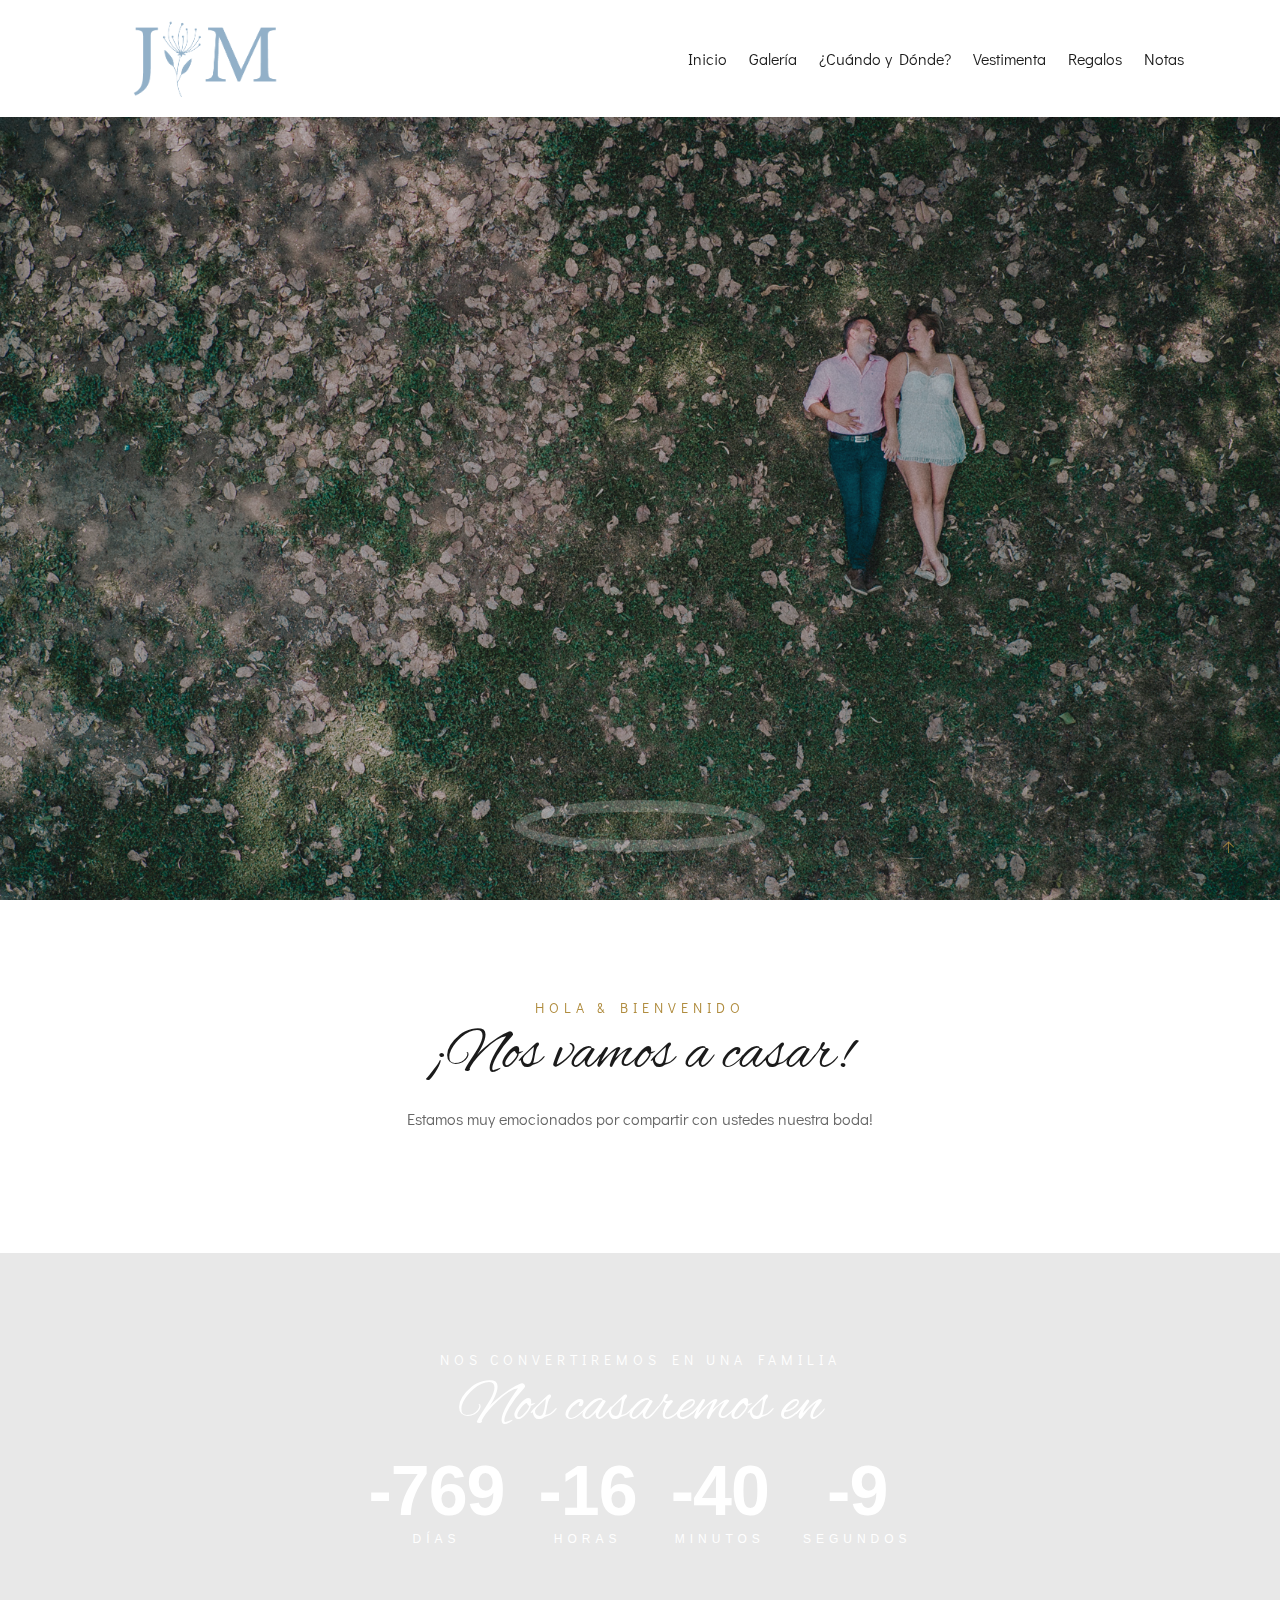
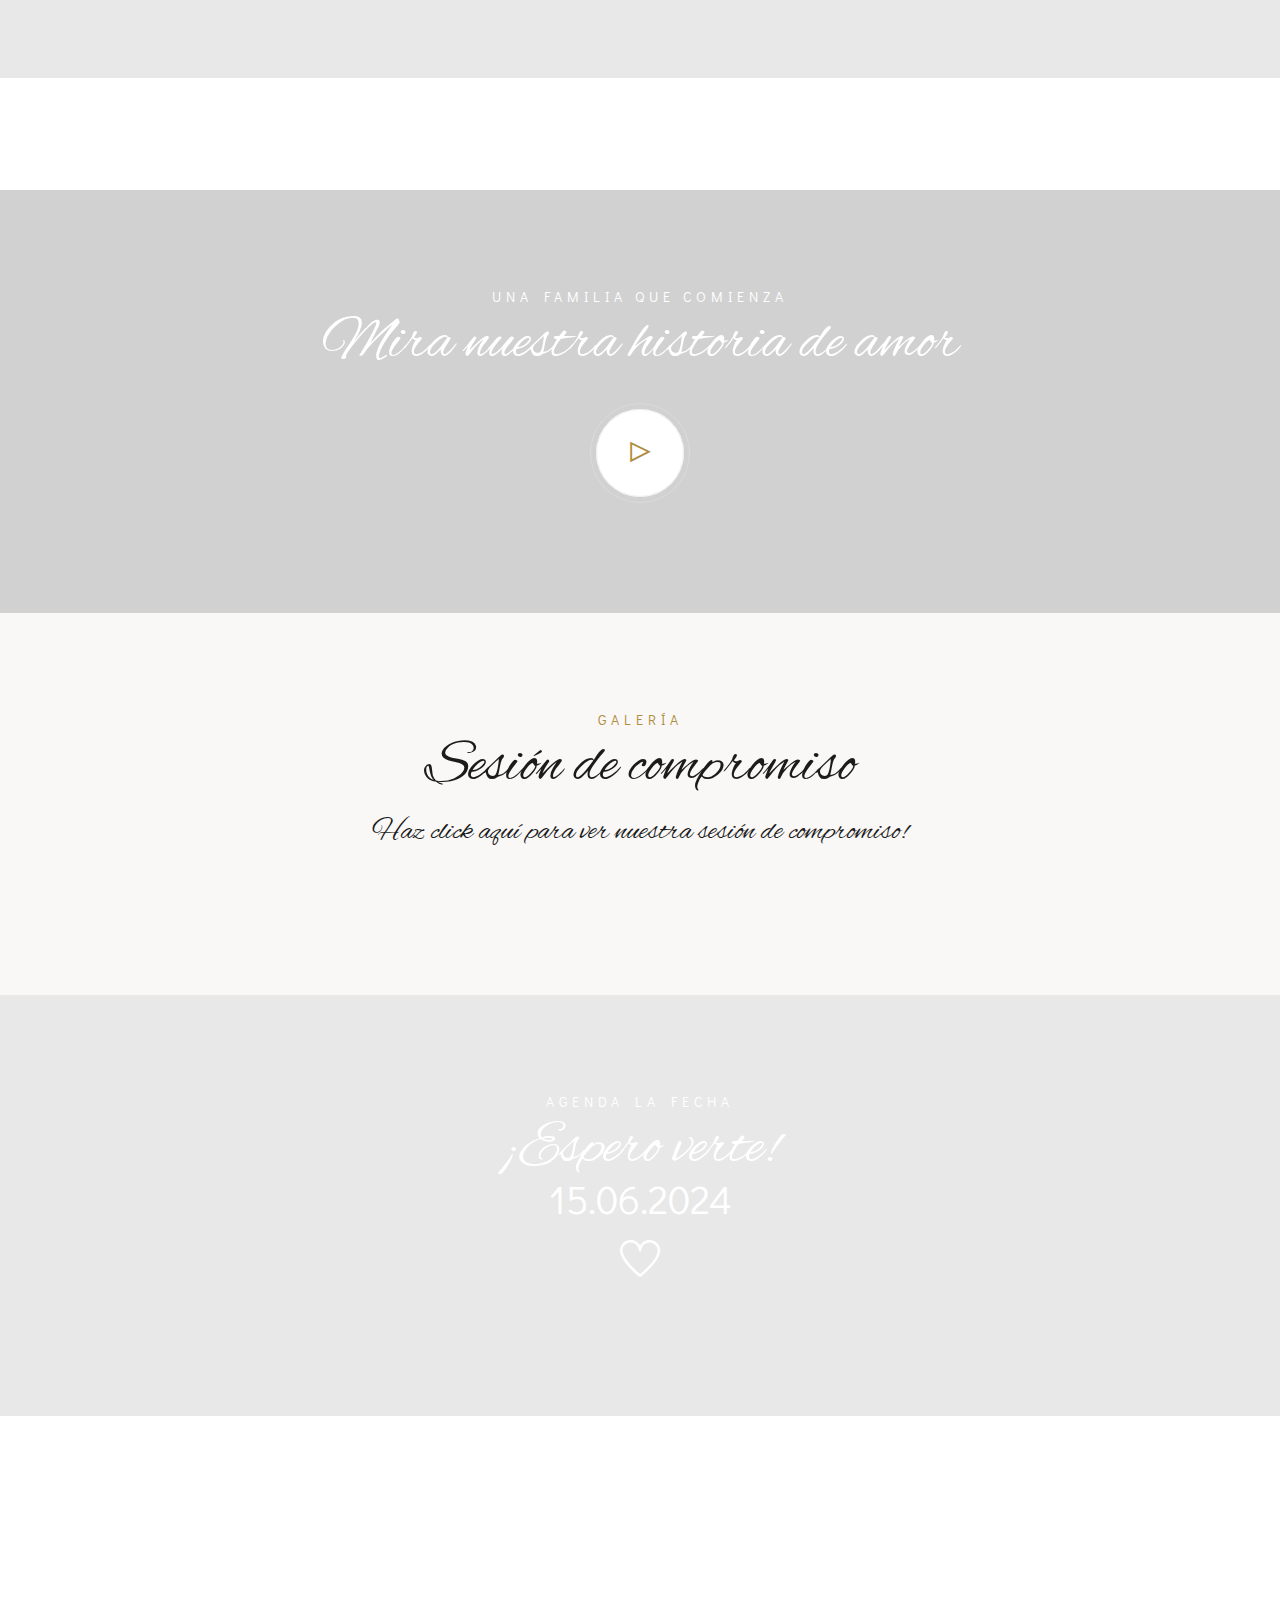
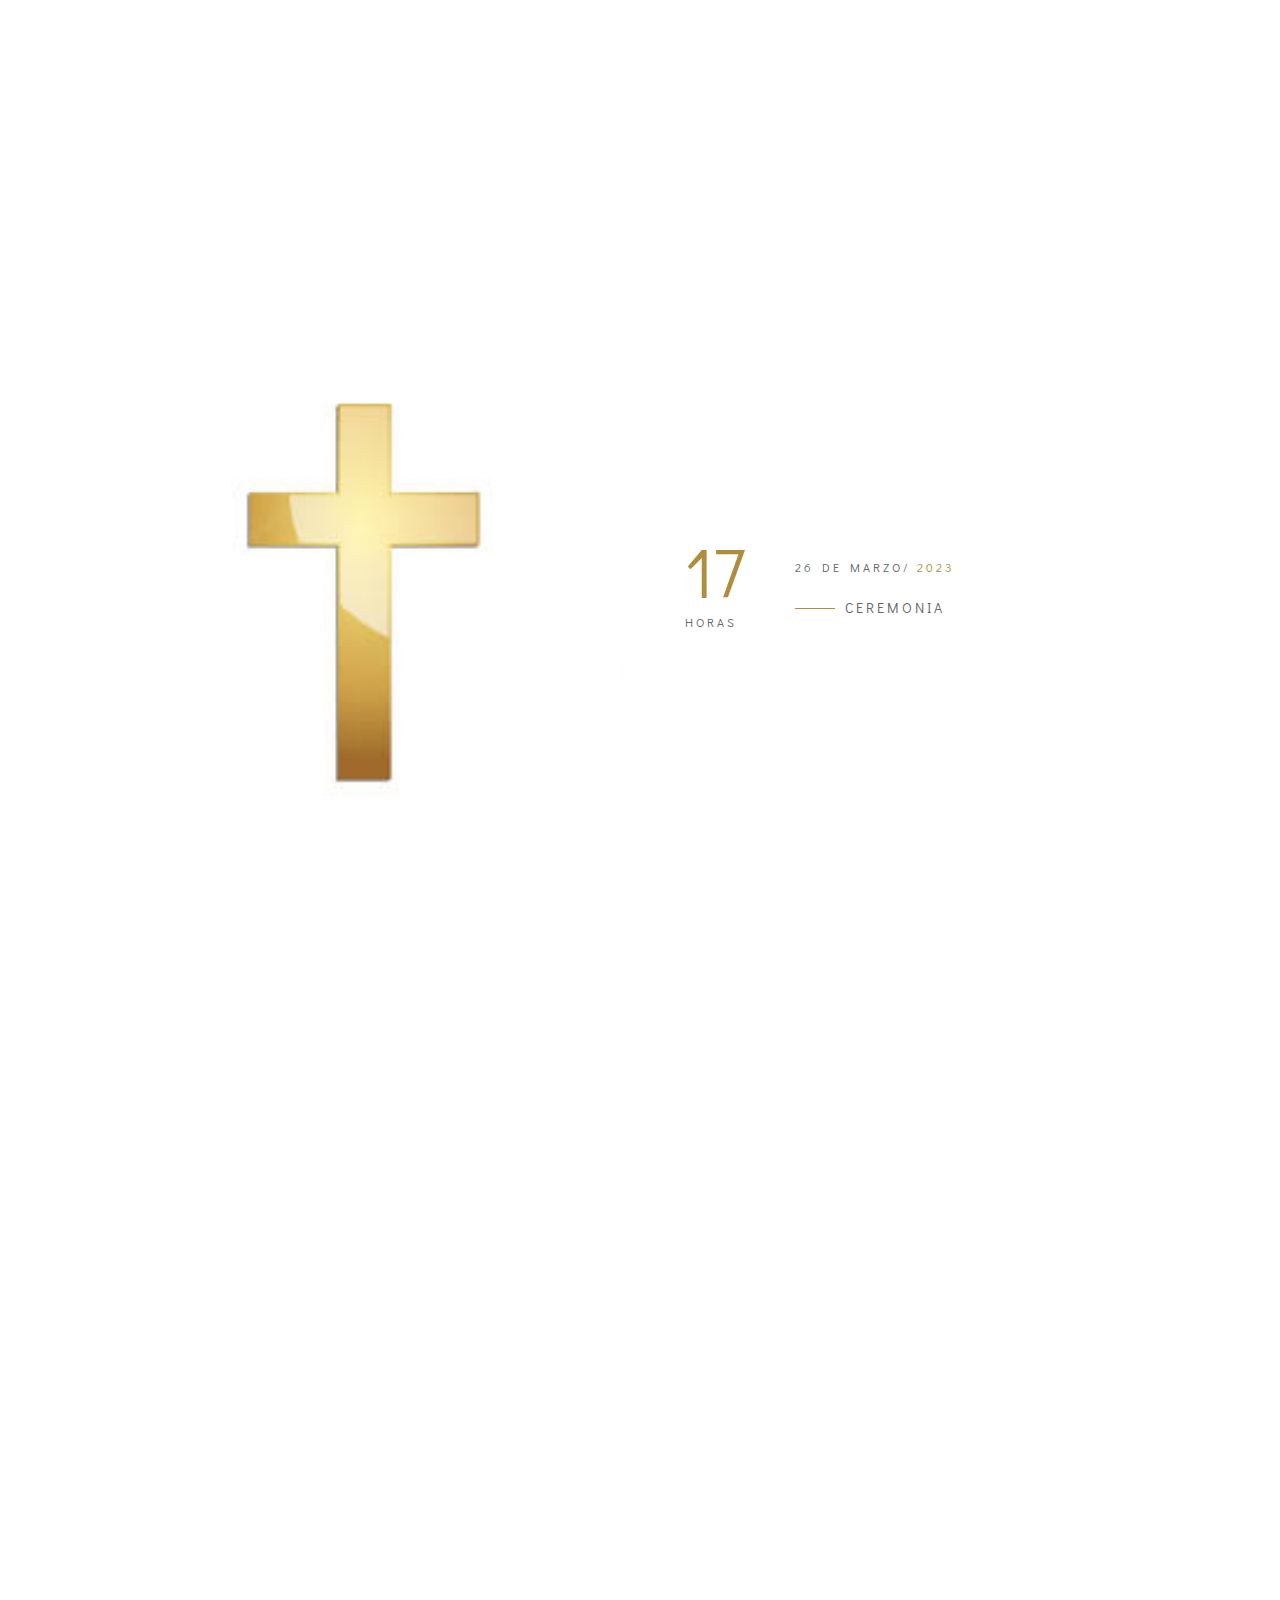
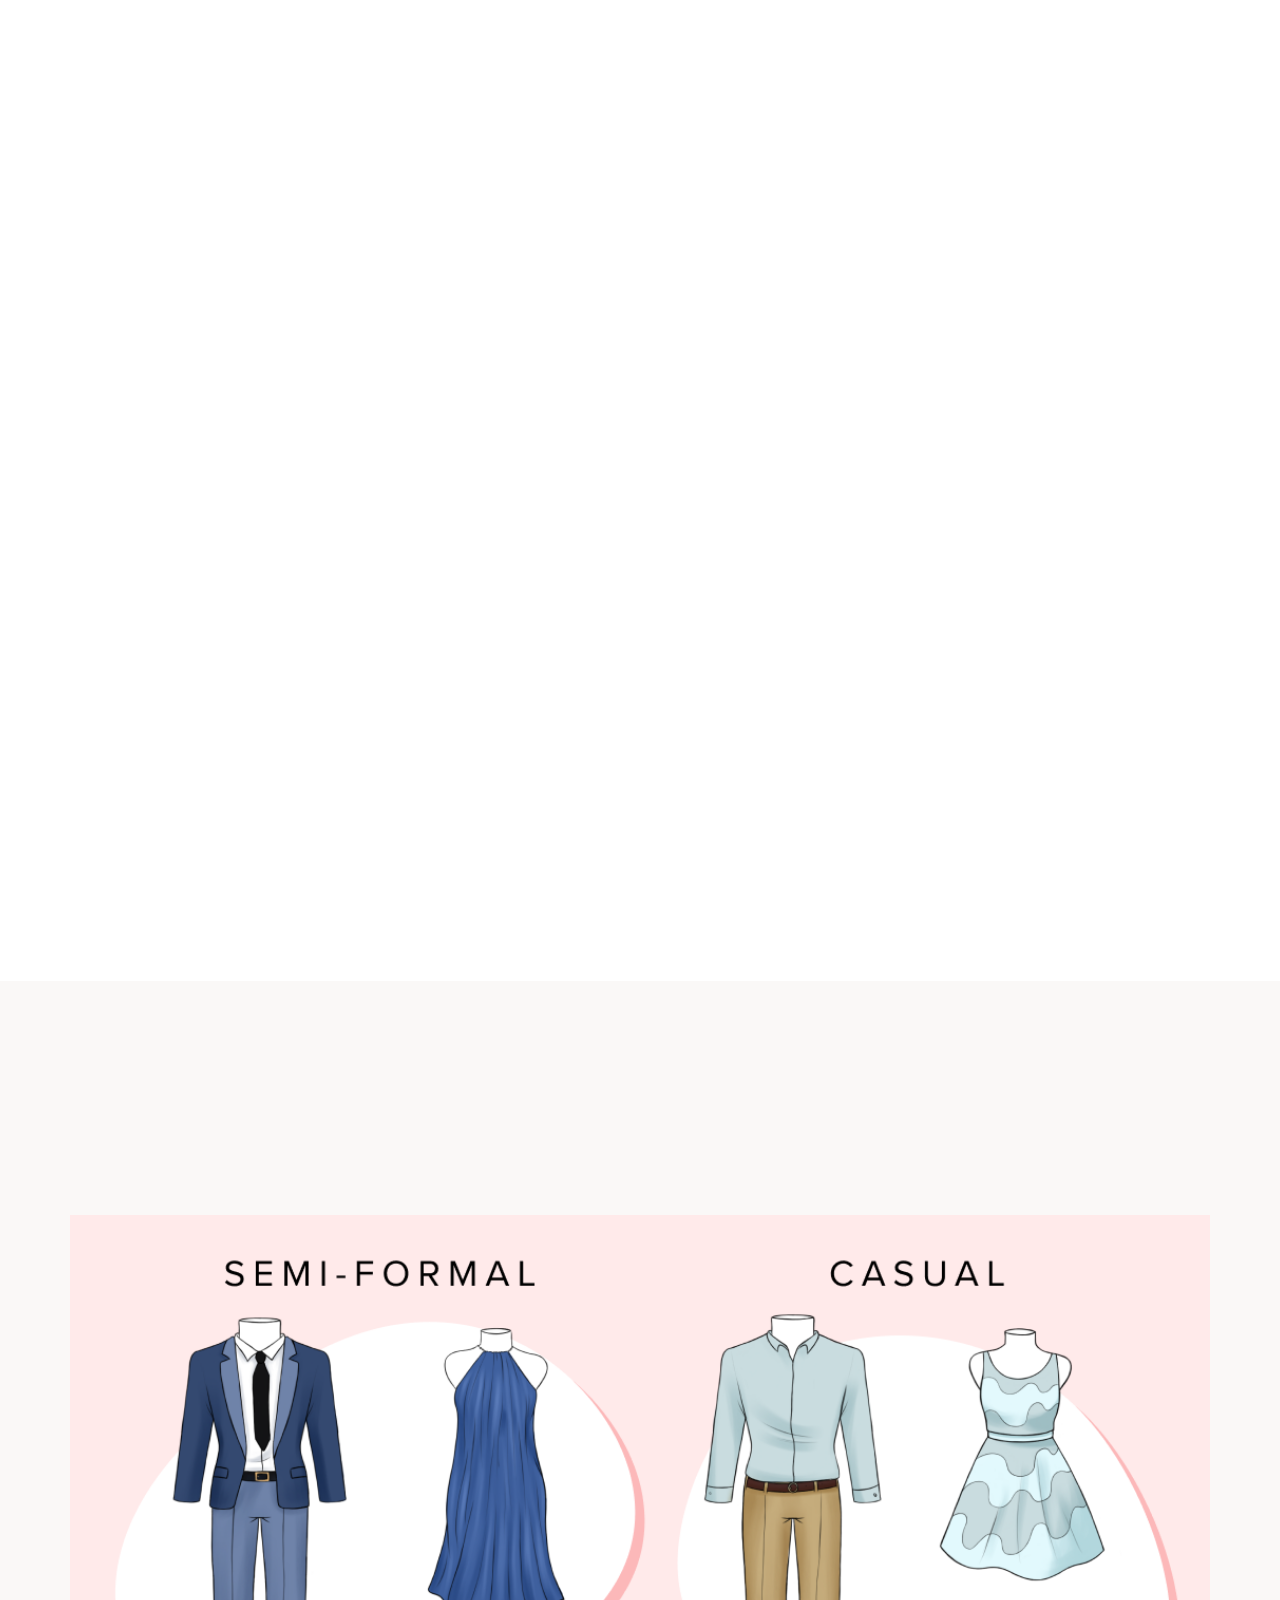
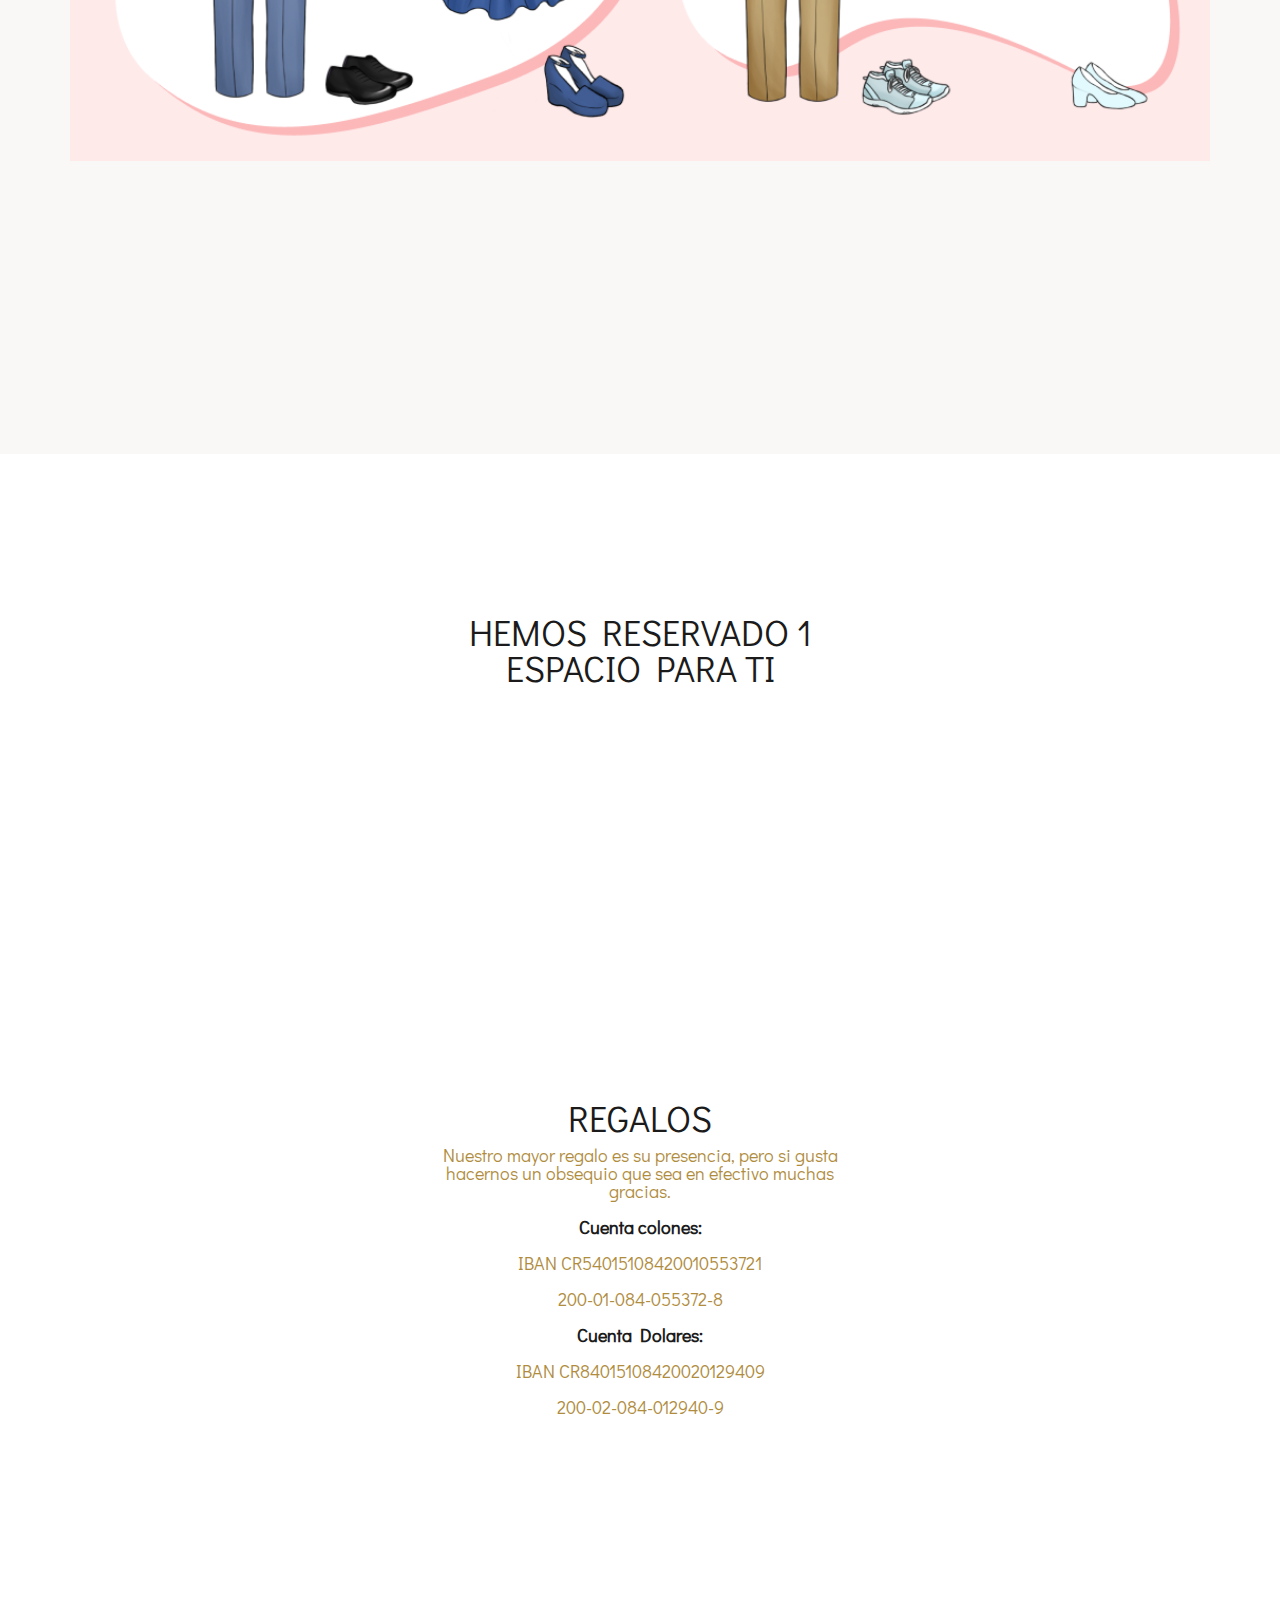
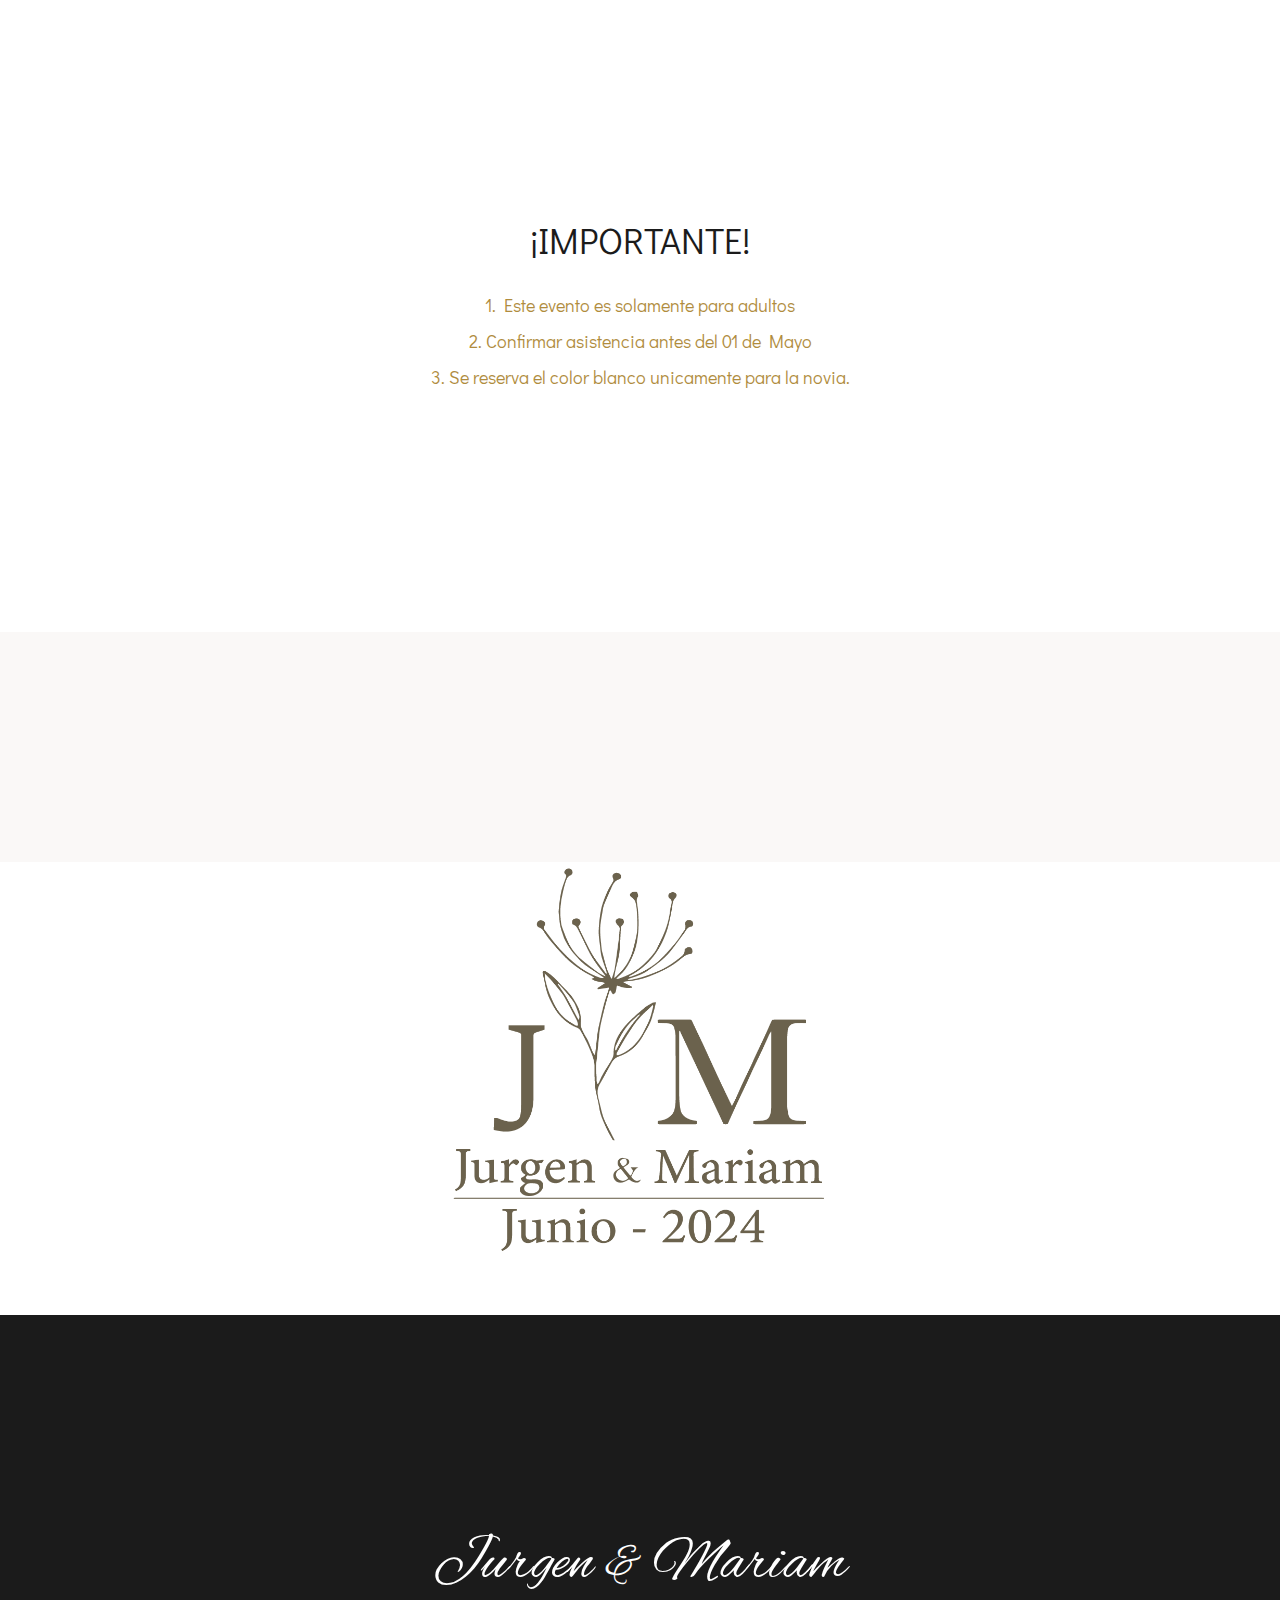
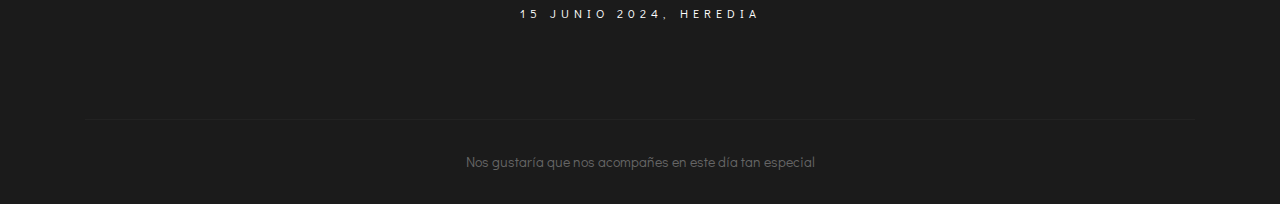
==== index.html @ 66445a79 "Add files via upload" ====
<!DOCTYPE HTML>
<html lang="en">

<head>
    <meta charset="utf-8">
    <meta http-equiv="X-UA-Compatible" content="IE=edge">
    <title>Jurgen y Mariam</title>
    <meta name="viewport" content="width=device-width, initial-scale=1">
    <link rel="icon" type="image/png" href="images/favicon.png" />
    <link href="https://fonts.googleapis.com/css2?family=Alex+Brush&family=Didact+Gothic&display=swap" rel="stylesheet">
    <link rel="stylesheet" href="css/animate.css">
    <link rel="stylesheet" href="css/themify-icons.css">
    <link rel="stylesheet" href="css/bootstrap.css">
    <link rel="stylesheet" href="css/flexslider.css">
    <link rel="stylesheet" href="css/magnific-popup.css">
    <link rel="stylesheet" href="css/owl.carousel.min.css">
    <link rel="stylesheet" href="css/owl.theme.default.min.css">
    <link rel="stylesheet" href="css/YouTubePopUp.css">
    <link rel="stylesheet" href="css/style.css">
    <!-- FOR IE9 below -->
    <!--[if lt IE 9]>
        <script src="js/respond.min.js"></script>
    <![endif]-->
</head>

<body>
    <!-- Preloader -->
    <div class="preloader">
        <div class="lds-heart">
            <div></div>
        </div>
    </div>
    <!-- Progress-wrapp scroll-button -->
    <div class="progress-wrap active-progress">
        <svg class="progress-circle svg-content" width="100%" height="100%" viewBox="-1 -1 102 102">
            <path d="M50,1 a49,49 0 0,1 0,98 a49,49 0 0,1 0,-98" />
        </svg>
    </div>
    <!-- Navbar -->
    <nav class="navbar navbar-expand-lg ">
        <div class="container">
            <!-- Logo -->
            <div class="logo-wrapper navbar-brand valign">
                <div class="logo">
                    <a href="index.html"><img src="images2/LOGO nuestra boda.png" style="width: 64%;" alt=""></a>
                </div>
            </div>
            <button class="navbar-toggler" type="button" data-toggle="collapse" data-target="#navbarSupportedContent"
                aria-controls="navbarSupportedContent" aria-expanded="false" aria-label="Toggle navigation"> <span
                    class="icon-bar"><i class="ti-line-double"></i></span> </button>
            <!-- Navbar links -->
            <div class="collapse navbar-collapse" id="navbarSupportedContent">
                <ul class="navbar-nav ml-auto">
                    <li class="nav-item"><a class="nav-link active" href="#home" data-scroll-nav="0">Inicio</a></li>
                    <li class="nav-item"><a class="nav-link" href="#gallery" data-scroll-nav="3">Galería</a></li>
                    <li class="nav-item"><a class="nav-link" href="#whenwhere" data-scroll-nav="6">¿Cuándo y Dónde?</a>
                    </li>
                    <li class="nav-item"><a class="nav-link" href="#outfit" data-scroll-nav="8">Vestimenta</a></li>
                    <li class="nav-item"><a class="nav-link" href="#rsvp5" data-scroll-nav="7">Regalos</a></li>
                    <li class="nav-item"><a class="nav-link" href="#rsvp2" data-scroll-nav="9">Notas</a></li>

                </ul>
            </div>
        </div>
    </nav>


    <!-- Slider section -->
    <header id="home" data-scroll-index="0">
        <div class="mary-hero js-fullheight">
            <div class="flexslider js-fullheight">
                <ul class="slides">
                    <li class="bg-fixed" style="background-image: url(images/MAX_0126.jpeg);" data-overlay-dark="2"
                        id="icon">
                        <div class="overlay"></div>
                        <div class="container">
                            <div class="row">
                                <div class="col-md-12 text-center js-fullheight slider-text">
                                    <div class="slider-text-inner mx-auto">
                                        <h2>Jurgen y Mariam</h2>
                                        <h6>15 de Junio de 2024 — Centro de Eventos Ensueño - Heredia</h6>
                                    </div>
                                </div>
                            </div>
                        </div>
                    </li>
                </ul>
            </div>
        </div>

    </header>
    <!-- Welcome section -->
    <div id="welcome" class="welcome section-padding">
        <div class="container">
            <div class="row">
                <div class="col-md-12 text-center">
                    <div class="welcome-mt">
                        <div class="welcome-image-wrapper">
                            <div class="img">
                                <a href="#" data-scroll-nav="1"><img src="images/810_1529.jpeg" alt=""></a>
                            </div>
                        </div>
                    </div>
                </div>
                <div class="col-md-8 offset-md-2 text-center">
                    <h6 class="section-subtitle">Hola & Bienvenido</h6>
                    <h2 class="section-title">¡Nos vamos a casar!</h2>
                    <p>Estamos muy emocionados por compartir con ustedes nuestra boda!</p>
                </div>
            </div>
        </div>
    </div>

    <!-- Countdown section -->
    <div id="countdown" class="section-padding bg-img bg-fixed" data-overlay-dark="1"
        data-background="images/810_1691.jpeg">
        <div class="container">
            <div class="row">
                <div class="section-head col-md-12">
                    <h6>Nos convertiremos en una familia</h6>
                    <h2>Nos casaremos en</h2>
                </div>
            </div>
            <div class="row">
                <div class="col-md-12">
                    <ul>
                        <li><span id="days"></span>Días</li>
                        <li><span id="hours"></span>Horas</li>
                        <li><span id="minutes"></span>Minutos</li>
                        <li><span id="seconds"></span>Segundos</li>
                    </ul>
                </div>
            </div>
        </div>
    </div>


    <br>
    <br>
    <br>
    <br>

    <!-- Video section -->
    <div id="video" class="story-video section-padding bg-img bg-fixed" data-overlay-dark="2"
        data-background="images/810_1599.jpeg">
        <div class="container">
            <div class="video-wrapper">
                <div class="row">
                    <div class="col-md-12 text-center">
                        <div class="caption">
                            <h6 class="subtitle">UNA FAMILIA QUE COMIENZA</h6>
                            <h2 class="title">Mira nuestra historia de amor</h2><br>
                        </div>
                    </div>
                </div>
                <div class="row">
                    <div class="col-md-12 mb-60 img text-center">
                        <a class="vid valign" href="https://www.youtube.com/watch?v=nc8S_TPYeWc">
                            <div class="vid-butn">
                                <span class="icon"><i class="ti-control-play"></i></span>
                            </div>
                        </a>
                    </div>

                </div>
            </div>
        </div>
    </div>
    <!-- Gallery section -->
    <div id="gallery" class="section-padding bg-cream" data-scroll-index="3">
        <div class="container">
            <div class="row">
                <div class="col-md-12 text-center">
                    <h6 class="section-subtitle">Galería</h6>
                    <h2 class="section-title">Sesión de compromiso</h2>
                    <a href="https://japphotocr.pixieset.com/sesindejurgenandmariam/" target="_blank">
                        <h3>Haz click aquí para ver nuestra sesión de compromiso!</h3>
                    </a>
                </div>
            </div>
            <img src="images/810_1514.jpeg" alt="">
        </div>
    </div>
    <!-- Banner section -->
    <div id="banner" class="section-padding bg-img bg-fixed" data-overlay-dark="1"
        data-background="images/810_1678.jpeg">
        <div class="container">
            <div class="row">
                <div class="section-head col-md-12">
                    <h6>Agenda la fecha</h6>
                    <h2>¡Espero verte!</h2>
                    <h1>15.06.2024</h1>
                    <h1><i class="ti-heart"></i></h1>
                </div>
            </div>
        </div>
    </div>

    <!-- When & Where section -->
    <div id="whenwhere" class="when-where section-padding" data-scroll-index="6"
        style="background: url(images/FLORES-02.png) ; background-size:21%; background-repeat: no-repeat; background-position: top right;">
        <div class="container">
            <div class="row">
                <div class="col-md-12 text-center animate-box" data-animate-effect="fadeInUp">
                    <h6 class="section-subtitle">Agenda la fecha</h6>
                    <h2 class="section-title">Cuándo y Dónde?</h2>
                </div>
            </div>
            <div class="row">
                <div class="col-md-6 animate-box" data-animate-effect="fadeInLeft">
                    <div class="img left">
                        <img src="images/810_1557.jpeg" alt="">
                    </div>
                </div>
                <div class="col-md-6 valign animate-box" data-animate-effect="fadeInRight">
                    <div class="content">
                        <div class="date">
                            <h3>15</h3>
                            <h6>Junio 2024</h6>
                        </div>
                        <div class="cont">
                            <div class="info">
                                <h6>¿Estás preparado?</h6>
                            </div>
                            <h4>Ceremonia de boda</h4>
                            <ul class="list-unstyled cont-list">
                                <li>
                                    <div class="icon"> <span class="ti-location-pin"></span> </div>
                                    <div class="text">
                                        <p>Jardines Centro de Eventos Ensueño.
                                        </p>
                                    </div>
                                </li>
                                <li>
                                    <div class="icon"> <span class="ti-time"></span> </div>
                                    <div class="text">
                                        <p>3:50 pm</p>
                                    </div>
                                </li>
                                <li>
                                    <div>
                                        <i class="fa-brands fa-waze" style="color: #b08c3e;"></i>
                                    </div>
                                    <div class="text">
                                        
                                    </div>
                                </li>
                            </ul>
                        </div>
                    </div>
                </div>
            </div>
        </div>
    </div>
    <div id="whenwhere" class="when-where section-padding" data-scroll-index="6"
        style="background: url(images/FLORES-03.png) ; background-size:18%; background-repeat: no-repeat; background-position: top left;">
        <br>
        <div class="container">

            <div class="row">
                <div class="col-md-6 order2 valign animate-box" data-animate-effect="fadeInLeft">
                    <div class="content">
                        <div class="date">
                            <h3>15</h3>
                            <h6>Junio 2024</h6>
                        </div>
                        <div class="cont">
                            <div class="info">
                                <h6>¿Estás preparado?</h6>
                            </div>
                            <h4>Recepción</h4>
                            <ul class="list-unstyled cont-list">
                                <li>
                                    <div class="icon"> <span class="ti-location-pin"></span> </div>
                                    <div class="text">
                                        <p>Salón Centro de Eventos Ensueño
                                        </p>
                                    </div>
                                </li>
                                <li>
                                    <div class="icon"> <span class="ti-time"></span> </div>
                                    <div class="text">
                                        <p>4:30 pm</p>
                                    </div>
                                </li>
                                <li>
                                    <div>
                                        <i class="fa-brands fa-waze" style="color: #b08c3e;"></i>
                                    </div>
                                    <div class="text">
                                        
                                    </div>
                                </li>
                            </ul>
                        </div>
                    </div>
                </div>
                <div class="col-md-6 order1 animate-box" data-animate-effect="fadeInRight">
                    <div class="img">
                        <img src="images/810_1574.jpeg" alt="">
                    </div>
                </div>
            </div>
        </div>
    </div>
    <div class="marybrian-blog section-padding">
        <div class="container">
            <div class="row mb-30">
                <iframe
                    src="https://www.google.com/maps/embed?pb=!1m17!1m12!1m3!1d3928.6993494488443!2d-84.07440868563056!3d10.041649393869706!2m3!1f0!2f0!3f0!3m2!1i1024!2i768!4f13.1!3m2!1m1!2zMTDCsDAyJzMwLjYiTiA4NMKwMDQnMjIuMyJX!5e0!3m2!1ses-419!2scr!4v1712789112668!5m2!1ses-419!2scr"
                    width="1200" height="450" style="border:0;" allowfullscreen="" loading="lazy"
                    referrerpolicy="no-referrer-when-downgrade"></iframe>
            </div>
        </div>
    </div>
    </div>
    <!-- Events section -->
    <div id="events" class="events section-padding" data-scroll-index="4">
        <div class="container">
            <div class="row">
                <div class="col-md-12 text-center animate-box" data-animate-effect="fadeInUp">
                    <h6 class="section-subtitle">Itinerario</h6>
                    <h2 class="section-title">Nuestra Boda</h2>
                </div>
            </div>
            <div class="marybrian-blog section-padding">
                <div class="container">
                    <div class="row mb-30">
                        <div class="col-md-6">
                            <div class="img left">
                                <a><img src="images/cross.jpg" alt=""></a>
                            </div>
                        </div>
                        <div class="col-md-6 valign">
                            <div class="content">
                                <div class="date">
                                    <h1>17</h1>
                                    <h6>HORAS</h6>
                                </div>
                                <div class="cont">
                                    <div class="info">
                                        <h6>26 de Marzo/ <a class="tags">2023</a></h6>
                                    </div>
                                    <h5></h5> <a class="more" data-splitting=""><span>Ceremonia</span></a>
                                </div>
                            </div>
                        </div>
                    </div>
                    <div class="row mb-30">
                        <div class="col-md-6 order2 valign animate-box" data-animate-effect="fadeInLeft">
                            <div class="content">
                                <div class="date">
                                    <h1>18</h1>
                                    <h6>HORAS</h6>
                                </div>
                                <div class="cont">
                                    <div class="info">
                                        <h6>26 de Marzo/ <a class="tags">2023</a></h6>
                                    </div>
                                    <h5></h5> <a class="more" data-splitting=""><span>RECEPCIÓN</span></a>
                                </div>
                            </div>
                        </div>
                        <div class="col-lg-6 order1 animate-box" data-animate-effect="fadeInRight">
                            <div class="img left">
                                <a><img src="images/glasses.jpg" alt=""></a>
                            </div>
                        </div>
                    </div>
                    <div class="row mb-30">
                        <div class="col-md-6 animate-box" data-animate-effect="fadeInLeft">
                            <div class="img left">
                                <a><img src="images/rings.jpg" alt=""></a>
                            </div>
                        </div>
                        <div class="col-md-6 valign animate-box" data-animate-effect="fadeInRight">
                            <div class="content">
                                <div class="date">
                                    <h1>19</h1>
                                    <h6>HORAS</h6>
                                </div>
                                <div class="cont">
                                    <div class="info">
                                        <h6>26 de Marzo/ <a class="tags">2023</a></h6>
                                    </div>
                                    <h5></h5> <a class="more" data-splitting=""><span>VALS Y FIESTA</span></a>
                                </div>
                            </div>
                        </div>
                    </div>
                    <div class="row mb-30">
                        <div class="col-md-6 order2 valign animate-box" data-animate-effect="fadeInLeft">
                            <div class="content">
                                <div class="date">
                                    <h1>20</h1>
                                    <h6>HORAS</h6>
                                </div>
                                <div class="cont">
                                    <div class="info">
                                        <h6>26 de Marzo/ <a class="tags">2023</a></h6>
                                    </div>
                                    <h5></h5> <a class="more" data-splitting=""><span>HORA EN QUE FINALIZA</span></a>
                                </div>
                            </div>
                        </div>
                        <div class="col-lg-6 order1 animate-box" data-animate-effect="fadeInRight">
                            <div class="img left">
                                <a><img src="images/party.jpg" alt=""></a>
                            </div>
                        </div>
                    </div>
                </div>
            </div>

            <!-- new-->
            <div class="col-md-4 gallery-item ceremony">
                <a class="img-zoom">
                    <div class="gallery-box">
                        <div class="gallery-img"> <img class="img-fluid mx-auto d-block" alt=""> </div>
                        <div class="gallery-detail">
                            <h4 class="mb-0">Wedding Ceremony</h4>
                        </div>
                    </div>
                </a>
            </div>
            <div class="col-md-4 gallery-item party">
                <a class="img-zoom">
                    <div class="gallery-box">
                        <div class="gallery-img"> <img class="img-fluid mx-auto d-block" alt=""> </div>
                        <div class="gallery-detail">
                            <h4 class="mb-0">Wedding Party</h4>
                        </div>
                    </div>
                </a>
            </div>
            <div class="col-md-4 gallery-item ceremony">
                <a class="img-zoom">
                    <div class="gallery-box">
                        <div class="gallery-img"> <img class="img-fluid mx-auto d-block" alt=""> </div>
                        <div class="gallery-detail">
                            <h4 class="mb-0">Wedding Ceremony</h4>
                        </div>
                    </div>
                </a>
            </div>
        </div>
    </div>
    </div>



    <!-- Dress Code section -->
    <div id="outfit" class="bride-groom clear section-padding bg-cream" data-scroll-index="8">
        <div class="container">
            <div class="row">
                <div class="col-md-12 text-center mb-30 animate-box" data-animate-effect="fadeInUp">
                    <h6 class="section-subtitle">Código de Vestimenta</h6>
                    <h2 class="section-title">Formal</h2>
                </div>
                <img src="images/Imagen1.png" alt="">

                <div class="col-md-12 text-center mb-30 animate-box">
                    <div class="widget-container" style="text-align: center;">
                        <br>
                        <p style="font-size: larger;">Siéntase comod@ y guap@, pero no haga gastos innecesarios
                        </p>
                        <br>
                        <p style="font-size: larger;"><b>Nota: </b> Para las chicas, les recomendamos llevar calzado
                            cómodo, porque el lugar tiene caminos rústicos
                        </p>
                    </div>
                </div>
            </div>
        </div>
    </div>

    <!-- RSVP Form section -->
    <div id="rsvp" class="rsvp section-padding bg-img bg-fixed" data-background="images/810_1514.jpeg"
        data-scroll-index="7">
        <div class="container">
            <div class="row">
                <div class="col-md-6 offset-md-3 bg-white p-60">
                    <h2 class="text-center">Hemos reservado 1 <br>espacio para ti</br></h2>

                </div>
            </div>
        </div>
    </div>
    <br>
    <br>
    <br>


    <!-- RSVP Form section -->
    <div id="rsvp5" class="rsvp section-padding bg-img bg-fixed" data-background="images/810_1582.jpeg"
        data-scroll-index="7">
        <div class="container">
            <div class="row">
                <div class="col-md-6 offset-md-3 bg-white p-60">
                    <h2 class="text-center">Regalos</br></h2>
                    <h6 class="text-center" style="font-family: Didact Gothic; font-size: large;">Nuestro mayor regalo
                        es su presencia, pero si gusta hacernos un obsequio que sea en efectivo muchas gracias.

                        <br>
                        <br>
                        <b>Cuenta colones:</b>
                        <br>
                        <br>
                        IBAN CR54015108420010553721
                        <br>
                        <br>
                        200-01-084-055372-8

                        <br>
                        <br>
                        <b>Cuenta Dolares:</b> <br>
                        <br>
                        IBAN CR84015108420020129409
                        <br>
                        <br>

                        200-02-084-012940-9

                    </h6>
                </div>
            </div>
        </div>
    </div>
    <br>
    <br>

    <div id="rsvp2" class="rsvp section-padding bg-img bg-fixed" data-background="images/810_1695.jpeg"
        data-scroll-index="9">
        <div class="container">
            <div class="row">
                <div class="col-md-6 offset-md-3 bg-white p-60">
                    <h2 class="text-center">¡Importante!</br></h2>
                    <br>
                    <h6 class="text-center" style="font-family: Didact Gothic; font-size: large;">
                        1. Este evento es solamente para adultos
                        <br>
                        <br>
                        2. Confirmar asistencia antes del 01 de Mayo
                        <br>
                        <br>
                        3. Se reserva el color blanco unicamente para la novia.
                    </h6>
                </div>
            </div>
        </div>
    </div>
    <br>
    <br>
    <div id="gallery" class="section-padding bg-cream" data-scroll-index="10">
        <div class="container">
            <div class="row">
            </div>
        </div>
        <div class="row gallery-filter">
            <div class="col-md-2 gallery-item ceremony">
                <div class="gallery-box">
                    <div class="gallery-img"> <img src="images/710_2110.jpeg" class="img-fluid mx-auto d-block" alt="">
                    </div>
                    <div class="gallery-detail">
                    </div>
                </div>
            </div>
            <div class="col-md-2 gallery-item ceremony">
                <div class="gallery-box">
                    <div class="gallery-img"> <img src="images/710_2158.jpeg" class="img-fluid mx-auto d-block" alt="">
                    </div>
                    <div class="gallery-detail">
                    </div>
                </div>
            </div>
            <div class="col-md-2 gallery-item ceremony">
                <div class="gallery-box">
                    <div class="gallery-img"> <img src="images/710_2200.jpeg" class="img-fluid mx-auto d-block" alt="">
                    </div>
                    <div class="gallery-detail">
                    </div>
                </div>
            </div>
            <div class="col-md-2 gallery-item ceremony">
                <div class="gallery-box">
                    <div class="gallery-img"> <img src="images/710_2323.jpeg" class="img-fluid mx-auto d-block" alt="">
                    </div>
                    <div class="gallery-detail">
                    </div>
                </div>
            </div>
            <div class="col-md-2 gallery-item ceremony">
                <div class="gallery-box">
                    <div class="gallery-img"> <img src="images/710_2739.jpeg" class="img-fluid mx-auto d-block" alt="">
                    </div>
                    <div class="gallery-detail">
                    </div>
                </div>
            </div>
            <div class="col-md-2 gallery-item ceremony">
                <div class="gallery-box">
                    <div class="gallery-img"> <img src="images/710_2734.jpeg" class="img-fluid mx-auto d-block" alt="">
                    </div>
                    <div class="gallery-detail">
                    </div>
                </div>
            </div>
        </div>
    </div>
    <div>
        <img src="images2/LOGO DE BODA 1.png" alt="" style="width: 30%; height: auto; left: 35%; position: relative;">
    </div>
    <br>
    <br>
    <!-- Footer section -->
    <footer id="footer">
        <div class="container">
            <div class="top-footer">
                <div class="row">
                    <div class="col-md-12 text-center">
                        <div class="section-padding">
                            <h2><span>Jurgen <small>&amp;</small> Mariam</span></h2>
                            <h6>15 Junio 2024, Heredia</h6>
                        </div>
                    </div>
                </div>
            </div>
            <div class="sub-footer">
                <div class="row">
                    <div class="col-md-12 text-center">
                        <p>Nos gustaría que nos acompañes en este día tan especial</p>
                    </div>
                </div>
            </div>
        </div>
    </footer>
    <!-- jQuery -->
    <script src="js/jquery.min.js"></script>
    <script src="js/modernizr-2.6.2.min.js"></script>
    <script src="js/jquery.easing.1.3.js"></script>
    <script src="js/bootstrap.min.js"></script>
    <script src="js/jquery.waypoints.min.js"></script>
    <script src="js/jquery.flexslider-min.js"></script>
    <script src="js/sticky-kit.min.js"></script>
    <script src="js/scrollIt.min.js"></script>
    <script src="js/owl.carousel.min.js"></script>
    <script src="js/isotope.js"></script>
    <script src="js/jquery.magnific-popup.min.js"></script>
    <script src="js/YouTubePopUp.js"></script>
    <script src="js/template.js"></script>

</body>

</html>
---- css/themify-icons.css ----
@font-face {
	font-family: 'themify';
	src:url('../fonts/themify.eot');
	src:url('../fonts/themify.eot?#iefix') format('embedded-opentype'),
		url('../fonts/themify.woff') format('woff'),
		url('../fonts/themify.ttf') format('truetype'),
		url('../fonts/themify.svg') format('svg');
	font-weight: normal;
	font-style: normal;
}

[class^="ti-"], [class*=" ti-"] {
	font-family: 'themify';
	speak: none;
	font-style: normal;
	font-weight: normal;
	font-variant: normal;
	text-transform: none;
	line-height: 1;

	/* Better Font Rendering =========== */
	-webkit-font-smoothing: antialiased;
	-moz-osx-font-smoothing: grayscale;
}

.ti-wand:before {
	content: "\e600";
}
.ti-volume:before {
	content: "\e601";
}
.ti-user:before {
	content: "\e602";
}
.ti-unlock:before {
	content: "\e603";
}
.ti-unlink:before {
	content: "\e604";
}
.ti-trash:before {
	content: "\e605";
}
.ti-thought:before {
	content: "\e606";
}
.ti-target:before {
	content: "\e607";
}
.ti-tag:before {
	content: "\e608";
}
.ti-tablet:before {
	content: "\e609";
}
.ti-star:before {
	content: "\e60a";
}
.ti-spray:before {
	content: "\e60b";
}
.ti-signal:before {
	content: "\e60c";
}
.ti-shopping-cart:before {
	content: "\e60d";
}
.ti-shopping-cart-full:before {
	content: "\e60e";
}
.ti-settings:before {
	content: "\e60f";
}
.ti-search:before {
	content: "\e610";
}
.ti-zoom-in:before {
	content: "\e611";
}
.ti-zoom-out:before {
	content: "\e612";
}
.ti-cut:before {
	content: "\e613";
}
.ti-ruler:before {
	content: "\e614";
}
.ti-ruler-pencil:before {
	content: "\e615";
}
.ti-ruler-alt:before {
	content: "\e616";
}
.ti-bookmark:before {
	content: "\e617";
}
.ti-bookmark-alt:before {
	content: "\e618";
}
.ti-reload:before {
	content: "\e619";
}
.ti-plus:before {
	content: "\e61a";
}
.ti-pin:before {
	content: "\e61b";
}
.ti-pencil:before {
	content: "\e61c";
}
.ti-pencil-alt:before {
	content: "\e61d";
}
.ti-paint-roller:before {
	content: "\e61e";
}
.ti-paint-bucket:before {
	content: "\e61f";
}
.ti-na:before {
	content: "\e620";
}
.ti-mobile:before {
	content: "\e621";
}
.ti-minus:before {
	content: "\e622";
}
.ti-medall:before {
	content: "\e623";
}
.ti-medall-alt:before {
	content: "\e624";
}
.ti-marker:before {
	content: "\e625";
}
.ti-marker-alt:before {
	content: "\e626";
}
.ti-arrow-up:before {
	content: "\e627";
}
.ti-arrow-right:before {
	content: "\e628";
}
.ti-arrow-left:before {
	content: "\e629";
}
.ti-arrow-down:before {
	content: "\e62a";
}
.ti-lock:before {
	content: "\e62b";
}
.ti-location-arrow:before {
	content: "\e62c";
}
.ti-link:before {
	content: "\e62d";
}
.ti-layout:before {
	content: "\e62e";
}
.ti-layers:before {
	content: "\e62f";
}
.ti-layers-alt:before {
	content: "\e630";
}
.ti-key:before {
	content: "\e631";
}
.ti-import:before {
	content: "\e632";
}
.ti-image:before {
	content: "\e633";
}
.ti-heart:before {
	content: "\e634";
}
.ti-heart-broken:before {
	content: "\e635";
}
.ti-hand-stop:before {
	content: "\e636";
}
.ti-hand-open:before {
	content: "\e637";
}
.ti-hand-drag:before {
	content: "\e638";
}
.ti-folder:before {
	content: "\e639";
}
.ti-flag:before {
	content: "\e63a";
}
.ti-flag-alt:before {
	content: "\e63b";
}
.ti-flag-alt-2:before {
	content: "\e63c";
}
.ti-eye:before {
	content: "\e63d";
}
.ti-export:before {
	content: "\e63e";
}
.ti-exchange-vertical:before {
	content: "\e63f";
}
.ti-desktop:before {
	content: "\e640";
}
.ti-cup:before {
	content: "\e641";
}
.ti-crown:before {
	content: "\e642";
}
.ti-comments:before {
	content: "\e643";
}
.ti-comment:before {
	content: "\e644";
}
.ti-comment-alt:before {
	content: "\e645";
}
.ti-close:before {
	content: "\e646";
}
.ti-clip:before {
	content: "\e647";
}
.ti-angle-up:before {
	content: "\e648";
}
.ti-angle-right:before {
	content: "\e649";
}
.ti-angle-left:before {
	content: "\e64a";
}
.ti-angle-down:before {
	content: "\e64b";
}
.ti-check:before {
	content: "\e64c";
}
.ti-check-box:before {
	content: "\e64d";
}
.ti-camera:before {
	content: "\e64e";
}
.ti-announcement:before {
	content: "\e64f";
}
.ti-brush:before {
	content: "\e650";
}
.ti-briefcase:before {
	content: "\e651";
}
.ti-bolt:before {
	content: "\e652";
}
.ti-bolt-alt:before {
	content: "\e653";
}
.ti-blackboard:before {
	content: "\e654";
}
.ti-bag:before {
	content: "\e655";
}
.ti-move:before {
	content: "\e656";
}
.ti-arrows-vertical:before {
	content: "\e657";
}
.ti-arrows-horizontal:before {
	content: "\e658";
}
.ti-fullscreen:before {
	content: "\e659";
}
.ti-arrow-top-right:before {
	content: "\e65a";
}
.ti-arrow-top-left:before {
	content: "\e65b";
}
.ti-arrow-circle-up:before {
	content: "\e65c";
}
.ti-arrow-circle-right:before {
	content: "\e65d";
}
.ti-arrow-circle-left:before {
	content: "\e65e";
}
.ti-arrow-circle-down:before {
	content: "\e65f";
}
.ti-angle-double-up:before {
	content: "\e660";
}
.ti-angle-double-right:before {
	content: "\e661";
}
.ti-angle-double-left:before {
	content: "\e662";
}
.ti-angle-double-down:before {
	content: "\e663";
}
.ti-zip:before {
	content: "\e664";
}
.ti-world:before {
	content: "\e665";
}
.ti-wheelchair:before {
	content: "\e666";
}
.ti-view-list:before {
	content: "\e667";
}
.ti-view-list-alt:before {
	content: "\e668";
}
.ti-view-grid:before {
	content: "\e669";
}
.ti-uppercase:before {
	content: "\e66a";
}
.ti-upload:before {
	content: "\e66b";
}
.ti-underline:before {
	content: "\e66c";
}
.ti-truck:before {
	content: "\e66d";
}
.ti-timer:before {
	content: "\e66e";
}
.ti-ticket:before {
	content: "\e66f";
}
.ti-thumb-up:before {
	content: "\e670";
}
.ti-thumb-down:before {
	content: "\e671";
}
.ti-text:before {
	content: "\e672";
}
.ti-stats-up:before {
	content: "\e673";
}
.ti-stats-down:before {
	content: "\e674";
}
.ti-split-v:before {
	content: "\e675";
}
.ti-split-h:before {
	content: "\e676";
}
.ti-smallcap:before {
	content: "\e677";
}
.ti-shine:before {
	content: "\e678";
}
.ti-shift-right:before {
	content: "\e679";
}
.ti-shift-left:before {
	content: "\e67a";
}
.ti-shield:before {
	content: "\e67b";
}
.ti-notepad:before {
	content: "\e67c";
}
.ti-server:before {
	content: "\e67d";
}
.ti-quote-right:before {
	content: "\e67e";
}
.ti-quote-left:before {
	content: "\e67f";
}
.ti-pulse:before {
	content: "\e680";
}
.ti-printer:before {
	content: "\e681";
}
.ti-power-off:before {
	content: "\e682";
}
.ti-plug:before {
	content: "\e683";
}
.ti-pie-chart:before {
	content: "\e684";
}
.ti-paragraph:before {
	content: "\e685";
}
.ti-panel:before {
	content: "\e686";
}
.ti-package:before {
	content: "\e687";
}
.ti-music:before {
	content: "\e688";
}
.ti-music-alt:before {
	content: "\e689";
}
.ti-mouse:before {
	content: "\e68a";
}
.ti-mouse-alt:before {
	content: "\e68b";
}
.ti-money:before {
	content: "\e68c";
}
.ti-microphone:before {
	content: "\e68d";
}
.ti-menu:before {
	content: "\e68e";
}
.ti-menu-alt:before {
	content: "\e68f";
}
.ti-map:before {
	content: "\e690";
}
.ti-map-alt:before {
	content: "\e691";
}
.ti-loop:before {
	content: "\e692";
}
.ti-location-pin:before {
	content: "\e693";
}
.ti-list:before {
	content: "\e694";
}
.ti-light-bulb:before {
	content: "\e695";
}
.ti-Italic:before {
	content: "\e696";
}
.ti-info:before {
	content: "\e697";
}
.ti-infinite:before {
	content: "\e698";
}
.ti-id-badge:before {
	content: "\e699";
}
.ti-hummer:before {
	content: "\e69a";
}
.ti-home:before {
	content: "\e69b";
}
.ti-help:before {
	content: "\e69c";
}
.ti-headphone:before {
	content: "\e69d";
}
.ti-harddrives:before {
	content: "\e69e";
}
.ti-harddrive:before {
	content: "\e69f";
}
.ti-gift:before {
	content: "\e6a0";
}
.ti-game:before {
	content: "\e6a1";
}
.ti-filter:before {
	content: "\e6a2";
}
.ti-files:before {
	content: "\e6a3";
}
.ti-file:before {
	content: "\e6a4";
}
.ti-eraser:before {
	content: "\e6a5";
}
.ti-envelope:before {
	content: "\e6a6";
}
.ti-download:before {
	content: "\e6a7";
}
.ti-direction:before {
	content: "\e6a8";
}
.ti-direction-alt:before {
	content: "\e6a9";
}
.ti-dashboard:before {
	content: "\e6aa";
}
.ti-control-stop:before {
	content: "\e6ab";
}
.ti-control-shuffle:before {
	content: "\e6ac";
}
.ti-control-play:before {
	content: "\e6ad";
}
.ti-control-pause:before {
	content: "\e6ae";
}
.ti-control-forward:before {
	content: "\e6af";
}
.ti-control-backward:before {
	content: "\e6b0";
}
.ti-cloud:before {
	content: "\e6b1";
}
.ti-cloud-up:before {
	content: "\e6b2";
}
.ti-cloud-down:before {
	content: "\e6b3";
}
.ti-clipboard:before {
	content: "\e6b4";
}
.ti-car:before {
	content: "\e6b5";
}
.ti-calendar:before {
	content: "\e6b6";
}
.ti-book:before {
	content: "\e6b7";
}
.ti-bell:before {
	content: "\e6b8";
}
.ti-basketball:before {
	content: "\e6b9";
}
.ti-bar-chart:before {
	content: "\e6ba";
}
.ti-bar-chart-alt:before {
	content: "\e6bb";
}
.ti-back-right:before {
	content: "\e6bc";
}
.ti-back-left:before {
	content: "\e6bd";
}
.ti-arrows-corner:before {
	content: "\e6be";
}
.ti-archive:before {
	content: "\e6bf";
}
.ti-anchor:before {
	content: "\e6c0";
}
.ti-align-right:before {
	content: "\e6c1";
}
.ti-align-left:before {
	content: "\e6c2";
}
.ti-align-justify:before {
	content: "\e6c3";
}
.ti-align-center:before {
	content: "\e6c4";
}
.ti-alert:before {
	content: "\e6c5";
}
.ti-alarm-clock:before {
	content: "\e6c6";
}
.ti-agenda:before {
	content: "\e6c7";
}
.ti-write:before {
	content: "\e6c8";
}
.ti-window:before {
	content: "\e6c9";
}
.ti-widgetized:before {
	content: "\e6ca";
}
.ti-widget:before {
	content: "\e6cb";
}
.ti-widget-alt:before {
	content: "\e6cc";
}
.ti-wallet:before {
	content: "\e6cd";
}
.ti-video-clapper:before {
	content: "\e6ce";
}
.ti-video-camera:before {
	content: "\e6cf";
}
.ti-vector:before {
	content: "\e6d0";
}
.ti-themify-logo:before {
	content: "\e6d1";
}
.ti-themify-favicon:before {
	content: "\e6d2";
}
.ti-themify-favicon-alt:before {
	content: "\e6d3";
}
.ti-support:before {
	content: "\e6d4";
}
.ti-stamp:before {
	content: "\e6d5";
}
.ti-split-v-alt:before {
	content: "\e6d6";
}
.ti-slice:before {
	content: "\e6d7";
}
.ti-shortcode:before {
	content: "\e6d8";
}
.ti-shift-right-alt:before {
	content: "\e6d9";
}
.ti-shift-left-alt:before {
	content: "\e6da";
}
.ti-ruler-alt-2:before {
	content: "\e6db";
}
.ti-receipt:before {
	content: "\e6dc";
}
.ti-pin2:before {
	content: "\e6dd";
}
.ti-pin-alt:before {
	content: "\e6de";
}
.ti-pencil-alt2:before {
	content: "\e6df";
}
.ti-palette:before {
	content: "\e6e0";
}
.ti-more:before {
	content: "\e6e1";
}
.ti-more-alt:before {
	content: "\e6e2";
}
.ti-microphone-alt:before {
	content: "\e6e3";
}
.ti-magnet:before {
	content: "\e6e4";
}
.ti-line-double:before {
	content: "\e6e5";
}
.ti-line-dotted:before {
	content: "\e6e6";
}
.ti-line-dashed:before {
	content: "\e6e7";
}
.ti-layout-width-full:before {
	content: "\e6e8";
}
.ti-layout-width-default:before {
	content: "\e6e9";
}
.ti-layout-width-default-alt:before {
	content: "\e6ea";
}
.ti-layout-tab:before {
	content: "\e6eb";
}
.ti-layout-tab-window:before {
	content: "\e6ec";
}
.ti-layout-tab-v:before {
	content: "\e6ed";
}
.ti-layout-tab-min:before {
	content: "\e6ee";
}
.ti-layout-slider:before {
	content: "\e6ef";
}
.ti-layout-slider-alt:before {
	content: "\e6f0";
}
.ti-layout-sidebar-right:before {
	content: "\e6f1";
}
.ti-layout-sidebar-none:before {
	content: "\e6f2";
}
.ti-layout-sidebar-left:before {
	content: "\e6f3";
}
.ti-layout-placeholder:before {
	content: "\e6f4";
}
.ti-layout-menu:before {
	content: "\e6f5";
}
.ti-layout-menu-v:before {
	content: "\e6f6";
}
.ti-layout-menu-separated:before {
	content: "\e6f7";
}
.ti-layout-menu-full:before {
	content: "\e6f8";
}
.ti-layout-media-right-alt:before {
	content: "\e6f9";
}
.ti-layout-media-right:before {
	content: "\e6fa";
}
.ti-layout-media-overlay:before {
	content: "\e6fb";
}
.ti-layout-media-overlay-alt:before {
	content: "\e6fc";
}
.ti-layout-media-overlay-alt-2:before {
	content: "\e6fd";
}
.ti-layout-media-left-alt:before {
	content: "\e6fe";
}
.ti-layout-media-left:before {
	content: "\e6ff";
}
.ti-layout-media-center-alt:before {
	content: "\e700";
}
.ti-layout-media-center:before {
	content: "\e701";
}
.ti-layout-list-thumb:before {
	content: "\e702";
}
.ti-layout-list-thumb-alt:before {
	content: "\e703";
}
.ti-layout-list-post:before {
	content: "\e704";
}
.ti-layout-list-large-image:before {
	content: "\e705";
}
.ti-layout-line-solid:before {
	content: "\e706";
}
.ti-layout-grid4:before {
	content: "\e707";
}
.ti-layout-grid3:before {
	content: "\e708";
}
.ti-layout-grid2:before {
	content: "\e709";
}
.ti-layout-grid2-thumb:before {
	content: "\e70a";
}
.ti-layout-cta-right:before {
	content: "\e70b";
}
.ti-layout-cta-left:before {
	content: "\e70c";
}
.ti-layout-cta-center:before {
	content: "\e70d";
}
.ti-layout-cta-btn-right:before {
	content: "\e70e";
}
.ti-layout-cta-btn-left:before {
	content: "\e70f";
}
.ti-layout-column4:before {
	content: "\e710";
}
.ti-layout-column3:before {
	content: "\e711";
}
.ti-layout-column2:before {
	content: "\e712";
}
.ti-layout-accordion-separated:before {
	content: "\e713";
}
.ti-layout-accordion-merged:before {
	content: "\e714";
}
.ti-layout-accordion-list:before {
	content: "\e715";
}
.ti-ink-pen:before {
	content: "\e716";
}
.ti-info-alt:before {
	content: "\e717";
}
.ti-help-alt:before {
	content: "\e718";
}
.ti-headphone-alt:before {
	content: "\e719";
}
.ti-hand-point-up:before {
	content: "\e71a";
}
.ti-hand-point-right:before {
	content: "\e71b";
}
.ti-hand-point-left:before {
	content: "\e71c";
}
.ti-hand-point-down:before {
	content: "\e71d";
}
.ti-gallery:before {
	content: "\e71e";
}
.ti-face-smile:before {
	content: "\e71f";
}
.ti-face-sad:before {
	content: "\e720";
}
.ti-credit-card:before {
	content: "\e721";
}
.ti-control-skip-forward:before {
	content: "\e722";
}
.ti-control-skip-backward:before {
	content: "\e723";
}
.ti-control-record:before {
	content: "\e724";
}
.ti-control-eject:before {
	content: "\e725";
}
.ti-comments-smiley:before {
	content: "\e726";
}
.ti-brush-alt:before {
	content: "\e727";
}
.ti-youtube:before {
	content: "\e728";
}
.ti-vimeo:before {
	content: "\e729";
}
.ti-twitter:before {
	content: "\e72a";
}
.ti-time:before {
	content: "\e72b";
}
.ti-tumblr:before {
	content: "\e72c";
}
.ti-skype:before {
	content: "\e72d";
}
.ti-share:before {
	content: "\e72e";
}
.ti-share-alt:before {
	content: "\e72f";
}
.ti-rocket:before {
	content: "\e730";
}
.ti-pinterest:before {
	content: "\e731";
}
.ti-new-window:before {
	content: "\e732";
}
.ti-microsoft:before {
	content: "\e733";
}
.ti-list-ol:before {
	content: "\e734";
}
.ti-linkedin:before {
	content: "\e735";
}
.ti-layout-sidebar-2:before {
	content: "\e736";
}
.ti-layout-grid4-alt:before {
	content: "\e737";
}
.ti-layout-grid3-alt:before {
	content: "\e738";
}
.ti-layout-grid2-alt:before {
	content: "\e739";
}
.ti-layout-column4-alt:before {
	content: "\e73a";
}
.ti-layout-column3-alt:before {
	content: "\e73b";
}
.ti-layout-column2-alt:before {
	content: "\e73c";
}
.ti-instagram:before {
	content: "\e73d";
}
.ti-google:before {
	content: "\e73e";
}
.ti-github:before {
	content: "\e73f";
}
.ti-flickr:before {
	content: "\e740";
}
.ti-facebook:before {
	content: "\e741";
}
.ti-dropbox:before {
	content: "\e742";
}
.ti-dribbble:before {
	content: "\e743";
}
.ti-apple:before {
	content: "\e744";
}
.ti-android:before {
	content: "\e745";
}
.ti-save:before {
	content: "\e746";
}
.ti-save-alt:before {
	content: "\e747";
}
.ti-yahoo:before {
	content: "\e748";
}
.ti-wordpress:before {
	content: "\e749";
}
.ti-vimeo-alt:before {
	content: "\e74a";
}
.ti-twitter-alt:before {
	content: "\e74b";
}
.ti-tumblr-alt:before {
	content: "\e74c";
}
.ti-trello:before {
	content: "\e74d";
}
.ti-stack-overflow:before {
	content: "\e74e";
}
.ti-soundcloud:before {
	content: "\e74f";
}
.ti-sharethis:before {
	content: "\e750";
}
.ti-sharethis-alt:before {
	content: "\e751";
}
.ti-reddit:before {
	content: "\e752";
}
.ti-pinterest-alt:before {
	content: "\e753";
}
.ti-microsoft-alt:before {
	content: "\e754";
}
.ti-linux:before {
	content: "\e755";
}
.ti-jsfiddle:before {
	content: "\e756";
}
.ti-joomla:before {
	content: "\e757";
}
.ti-html5:before {
	content: "\e758";
}
.ti-flickr-alt:before {
	content: "\e759";
}
.ti-email:before {
	content: "\e75a";
}
.ti-drupal:before {
	content: "\e75b";
}
.ti-dropbox-alt:before {
	content: "\e75c";
}
.ti-css3:before {
	content: "\e75d";
}
.ti-rss:before {
	content: "\e75e";
}
.ti-rss-alt:before {
	content: "\e75f";
}
---- css/YouTubePopUp.css ----
@charset "UTF-8";

/*
    Name: YouTubePopUp
    Description: jQuery plugin to display YouTube or Vimeo video in PopUp, responsive and retina, easy to use.
    Version: 1.0.1
    Plugin URL: http://wp-time.com/youtube-popup-jquery-plugin/
    Written By: Qassim Hassan
    Twitter: @QQQHZ
    Websites: wp-time.com | qass.im | wp-plugins.in
    Dual licensed under the MIT and GPL licenses:
        http://www.opensource.org/licenses/mit-license.php
        http://www.gnu.org/licenses/gpl.html
    Copyright (c) 2016 - Qassim Hassan
*/

.YouTubePopUp-Wrap{
    position:fixed;
    width:100%;
    height:100%;
    background-color:#000;
    background-color:rgba(0,0,0,0.8);
    top:0;
    left:0;
    z-index:9999999999999;
}

.YouTubePopUp-animation{
    opacity: 0;
    -webkit-animation-duration: 0.5s;
    animation-duration: 0.5s;
    -webkit-animation-fill-mode: both;
    animation-fill-mode: both;
    -webkit-animation-name: YouTubePopUp;
    animation-name: YouTubePopUp;
}

@-webkit-keyframes YouTubePopUp {
    0% {
        opacity: 0;
    }

    100% {
        opacity: 1;
    }
}

@keyframes YouTubePopUp {
    0% {
        opacity: 0;
    }

    100% {
        opacity: 1;
    }
}

body.logged-in .YouTubePopUp-Wrap{ /* For WordPress */
    top:32px;
    z-index:99998;
}

.YouTubePopUp-Content{
    max-width:680px;
    display:block;
    margin:0 auto;
    height:100%;
    position:relative;
}

.YouTubePopUp-Content iframe{
    max-width:100% !important;
    width:100% !important;
    display:block !important;
    height:480px !important;
    border:none !important;
    position:absolute;
    top: 0;
    bottom: 0;
    margin: auto 0;
}

.YouTubePopUp-Hide{
    -webkit-animation-duration: 0.5s;
    animation-duration: 0.5s;
    -webkit-animation-fill-mode: both;
    animation-fill-mode: both;
    -webkit-animation-name: YouTubePopUpHide;
    animation-name: YouTubePopUpHide;
}

@-webkit-keyframes YouTubePopUpHide {
    0% {
        opacity: 1;
    }

    100% {
        opacity: 0;
    }
}

@keyframes YouTubePopUpHide {
    0% {
        opacity: 1;
    }

    100% {
        opacity: 0;
    }
}

.YouTubePopUp-Close{
    position:absolute;
    top:0;
    cursor:pointer;
    bottom:528px;
    right:0px;
    margin:auto 0;
    width:24px;
    height:24px;
    background:url(./close.png) no-repeat;
    background-size:24px 24px;
    -webkit-background-size:24px 24px;
    -moz-background-size:24px 24px;
    -o-background-size:24px 24px;
}

.YouTubePopUp-Close:hover{
    opacity:0.5;
}

@media all and (max-width: 768px) and (min-width: 10px){
    .YouTubePopUp-Content{
        max-width:90%;
    }
}

@media all and (max-width: 600px) and (min-width: 10px){
    .YouTubePopUp-Content iframe{
        height:320px !important;
    }

    .YouTubePopUp-Close{
        bottom:362px;
    }
}

@media all and (max-width: 480px) and (min-width: 10px){
    .YouTubePopUp-Content iframe{
        height:220px !important;
    }

    .YouTubePopUp-Close{
        bottom:262px;
    }
}
---- css/style.css ----
/* ----------------------------------------------------------------

01. Default style
02. Preloader style
03. Scrollbar style
04. Owl-Theme custom style
05. Navbar style
06. Page Header style
07. Slider style
08. Section & Title style
09. Welcome style
10. Bride & Groom style
11. Story style
12. Countdown style
13. Friends style
14. Story video style
15. Event style
16. When & Where style
17. Gallery style
18. Blog & Post style
19. Progress-wrap style
20. Gift Registry style
21. Insta style
22. Footer style
23. Media Query style
24. Overlay Effect Bg image

------------------------------------------------------------------- */


/* =======  Default style  ======= */
html,
body {
    -moz-osx-font-smoothing: grayscale;
    -webkit-font-smoothing: antialiased;
    -moz-font-smoothing: antialiased;
    font-smoothing: antialiased;
}
body {
    font-family: 'Didact Gothic', sans-serif;
    font-size: 16px;
    line-height: 1.75em;
    font-weight: 400;
    color: #666;
}
/* typography */
h1,
h2,
h3,
h4,
h5,
h6 {
    font-family: 'Alex Brush', cursive;
    font-weight: 400;
    line-height: 1em;
    margin: 0 0 20px 0;
    color: #1b1b1b;
}
h1 {
    font-size: 40px;
}
h2 {
    font-size: 35px;
}
h3 {
    font-size: 30px;
}
h4 {
    font-size: 25px;
}
h5 {
    font-size: 20px;
}
h6 {
    font-size: 16px;
}
p {
    font-family: 'Didact Gothic', sans-serif;
    font-size: 16px;
    line-height: 1.75em;
    margin: 0 0 20px;
    color: #666;
    font-weight: 400;
}
/* lists */
ul {
    list-style-type: none;
}
/* links */
a {
    color: #fff;
    -webkit-transition: 0.5s;
    -o-transition: 0.5s;
    transition: 0.5s;
}
a:hover,
a:active,
a:focus {
    color: #fff;
    outline: none;
    text-decoration: none !important;
}
a:link {
    text-decoration: none;
}
a:focus {
    outline: none;
}
img {
    width: 100%;
    height: auto;
}
img {
    -webkit-transition: all 0.5s;
    -o-transition: all 0.5s;
    transition: all 0.5s;
    color: #fff;
}
.bg-cream {
    background: #faf8f7;
}
.o-hidden {
    overflow: hidden;
}
.position-re {
    position: relative;
}
.full-width {
    width: 100%;
}
.bg-img {
    background-size: cover;
    background-repeat: no-repeat;
}
.pattern {
    background-repeat: repeat;
    background-size: auto;
}
.bold {
    font-weight: 600;
}
.count {
    font-family: 'Oswald', sans-serif;
}
.valign {
    display: -webkit-box;
    display: -ms-flexbox;
    display: flex;
    -webkit-box-align: center;
    -ms-flex-align: center;
    align-items: center;
}
.v-middle {
    position: absolute;
    width: 100%;
    top: 50%;
    left: 0;
    -webkit-transform: translate(0%, -50%);
    transform: translate(0%, -50%);
}
.v-bottom {
    position: absolute;
    width: 100%;
    bottom: 5%;
    left: 0;
    -webkit-transform: translate(0%, -5%);
    transform: translate(0%, -5%);
}
.js .animate-box {
    opacity: 0;
}
a[href^="tel"] {
    color: inherit;
    text-decoration: none;
}
.bg-fixed {
    background-attachment: fixed;
}
@media (max-width: 992px) {
    .bg-fixed {
    background-attachment: initial;}
}
.p-40 {
    padding: 40px;
}
.p-60 {
    padding: 60px;
}
.mt-60 {
    margin-top: 60px;
}
.mt-10 {
    margin-top: 10px;
}
.mt-20 {
    margin-top: 20px;
}
.mb-30 {
    margin-bottom: 30px;
}
.mb-60 {
    margin-bottom: 60px;
}
.mb-20 {
    margin-bottom: 20px;
}
.mb-15 {
    margin-bottom: 15px;
}
.small,
small {
    font-size: 80%;
}
b,
strong {
    color: #1b1b1b;
}
/*** form element ***/
/* text field */
button,
input,
optgroup,
select,
textarea {
    font-family: 'Didact Gothic', sans-serif;
}
input[type="password"]:focus,
input[type="email"]:focus,
input[type="text"]:focus,
input[type="file"]:focus,
input[type="radio"]:focus,
input[type="checkbox"]:focus,
textarea:focus {
    outline: none;
    border: 1px solid #ececec;
}
input[type="password"],
input[type="email"],
input[type="text"],
input[type="file"],
textarea,
#message,
#search {
    max-width: 100%;
    margin-bottom: 15px;
    border: none;
    padding: 7px 15px;
    height: auto;
    background-color: #fff;
    -webkit-box-shadow: none;
    box-shadow: none;
    display: block;
    width: 100%;
    font-family: 'Nunito Sans', sans-serif;
    font-size: 15px;
    font-weight: 400;
    line-height: 1.75em;
    color: #1b1b1b;
    background-image: none;
    border: 1px solid #ececec;
}
input:focus,
textarea:focus {
    border-bottom-width: 1px;
}
input[type="submit"],
input[type="reset"],
input[type="button"],
button {
    font-family: 'Didact Gothic', sans-serif;
    background: #b08c3e;
    border: 1px solid #b08c3e;
    color: #fff;
    padding: 12px 30px;
    margin: 0;
    font-weight: 400;
    position: relative;
    font-size: 14px;
    text-transform: uppercase;
    letter-spacing: 2px;
    border-radius: 0px;
}
input[type="submit"]:hover,
input[type="reset"]:hover,
input[type="button"]:hover,
button:hover {
    background-color: transparent;
    color: #1b1b1b;
}
select {
    padding: 10px;
    border-radius: 5px;
}
input[type="radio"],
input[type="checkbox"] {
    display: inline;
}
label {
    color: #777;
    transition: all .3s cubic-bezier(.64, .09, .08, 1);
    display: inline-block;
    -moz-appearance: none;
    display: inline-block;
    vertical-align: middle;
        font-family: 'Nunito Sans', sans-serif;
    font-size: 15px;
    font-weight: 400;
    line-height: 1.75em;
    margin-bottom: 0;
}
input[type=radio]:after,
input[type=radio]:before {
    content: '';
    position: absolute;
    transition: all .3s cubic-bezier(.64, .09, .08, 1)
}
input[type=checkbox] {
    position: relative;
    cursor: pointer;
    margin: 5px 23px 15px 0px;;
    -moz-appearance: none;
     -webkit-appearance: none;
    width: 12px;
}
input[type=checkbox]:before {
    content: '';
    width: 18px;
    height: 18px;
    border: 1px solid #ececec;
    background: #fff;
    position: absolute;
    top: 0px;
    margin-left: -1px;
}
input[type=checkbox]:after {
    font-family: 'themify';
    content: '\e64c';
    color: #b08c3e;
    background: transparent;
    position: absolute;
    top: 1px;
    margin-left: -1px;
    left: 0;
    width: 18px;
    height: 18px;
    border: none;
    display: -webkit-inline-flex;
    display: -ms-inline-flexbox;
    display: inline-flex;
    -webkit-align-items: center;
    -ms-flex-align: center;
    align-items: center;
    -webkit-justify-content: center;
    -ms-flex-pack: center;
    justify-content: center;
    opacity: 0;
    transition: opacity .3s cubic-bezier(.64, .09, .08, 1);
    will-change: opacity;
    font-size: 12px;
}
input[type=checkbox]:checked:after {
    opacity: 1
}
input[type=radio] {
    position: relative;
    cursor: pointer;
    margin: 5px 20px 15px 0px;
    -moz-appearance: none;
    -webkit-appearance: none;
    width: 10px;
}
input[type=radio]:before {
    background-color: #fff;
    width: 18px;
    height: 18px;
    border-radius: 50%;
    border: 1px solid #ccc;
    display: inline-block;
    top: 0px;
    left: -4px;
    background-image: radial-gradient(circle, #b08c3e 50%, #fff 70%);
    background-size: 0;
    background-position: 50% 50%;
    background-repeat: no-repeat;
    will-change: background-size;
    z-index: 2;
}
input[type=radio]:after {
    width: 20px;
    height: 20px;
    background: #fff;
    border-radius: 50%
}
input[type=radio]:checked:before {
    background-size: 14px 14px
}
.mb-15 {
    margin-bottom: 15px;
}
.form-control {
    -webkit-appearance: none;
    -moz-appearance: none;
    appearance: none;
    -webkit-box-shadow: none;
    box-shadow: none;
    background: transparent;
    border: none;
    border-bottom: 0px solid #e5e5e5;
    height: 54px;
    -webkit-border-radius: 0;
    -moz-border-radius: 0;
    -ms-border-radius: 0;
    border-radius: 0;
    padding: 0;
    font-family: 'Didact Gothic', sans-serif;
    font-size: 18px;
    line-height: 1.75em;
    font-weight: 400;
}
.form-control:active,
.form-control:focus {
    outline: none;
    -webkit-box-shadow: none;
    box-shadow: none;
    background-color: #fff;
    border: 1px solid #ececec;
}
#message {
    font-family: 'Didact Gothic', sans-serif;
    height: 130px;
    padding: 12px;
    border: 1px solid #ececec;
}


/* =======  Preloader Style  ======= */
.preloader{
  width: 100%;
  height: 100%;
  background: #fff;
  position: fixed;
  top: 0;
  left: 0;
  z-index: 10000;
  display: flex;
  align-items: center;
  justify-content: center;
}
/* Heart */
.lds-heart {
  display: inline-block;
  position: relative;
  width: 64px;
  height: 64px;
  transform: rotate(45deg);
  transform-origin: 32px 32px;
}
.lds-heart div {
  top: 23px;
  left: 19px;
  position: absolute;
  width: 26px;
  height: 26px;
  background: #b08c3e;
  animation: lds-heart 1.2s infinite cubic-bezier(0.215, 0.61, 0.355, 1);
}
.lds-heart div:after,
.lds-heart div:before {
  content: " ";
  position: absolute;
  display: block;
  width: 26px;
  height: 26px;
  background: #b08c3e;
}
.lds-heart div:before {
  left: -17px;
  border-radius: 50% 0 0 50%;
}
.lds-heart div:after {
  top: -17px;
  border-radius: 50% 50% 0 0;
}
@keyframes lds-heart {
  0% {
    transform: scale(0.95);
  }
  5% {
    transform: scale(1.1);
  }
  39% {
    transform: scale(0.85);
  }
  45% {
    transform: scale(1);
  }
  60% {
    transform: scale(0.95);
  }
  100% {
    transform: scale(0.9);
  }
}


/* =======  Scrollbar style  ======= */
::-webkit-scrollbar {
    width: 0px;
}
::-webkit-scrollbar-track {
    background: #fff;
}
::-webkit-scrollbar-thumb {
    background: #1b1b1b;
}
::-webkit-scrollbar-thumb:hover {
    background: #1b1b1b;
}


/* =======  Owl-Theme custom style  ======= */
.owl-theme .owl-nav.disabled + .owl-dots {
    margin-top: 0px;
    line-height: .7;
    display: block;
}
.owl-theme .owl-dots .owl-dot span {
    width: 12px;
    height: 12px;
    margin: 0 3px;
    border-radius: 50%;
    background: #ececec;
    border: 1px solid #ececec;
}
.owl-theme .owl-dots .owl-dot.active span,
.owl-theme .owl-dots .owl-dot:hover span {
    background: #b08c3e;
    border: 1px solid #b08c3e;
}


/* =======  Navbar style  ======= */
.navbar {
    position: absolute;
    left: 0;
    top: 0;
    width: 100%;
    background: transparent;
    z-index: 99;
    padding-right: 0;
    padding-left: 0;
    padding-top: 0;
    padding-bottom: 0;
}
.navbar-toggler {
    outline: none;
}
.navbar .navbar-toggler-icon {
    color: #b08c3e;
    
}
.navbar .navbar-nav .nav-link {
    font-family: 'Didact Gothic', sans-serif;
    font-size: 16px;
    font-weight: 400;
    color: #fff;
    margin: 3px;
    -webkit-transition: all .4s;
    transition: all .4s;
}
.navbar .navbar-nav .nav-link.black-color {
    color: #fff;
}
.navbar .navbar-nav .nav-link:hover {
    color: #b08c3e;
}
.navbar .navbar-nav .active {
    color: #b08c3e !important;
}
.nav-scroll {
    background: #fff;
    padding: 0 0 0 0;
    position: fixed;
    top: -100px;
    left: 0;
    width: 100%;
    -webkit-transition: -webkit-transform .5s;
    transition: -webkit-transform .5s;
    transition: transform .5s;
    transition: transform .5s, -webkit-transform .5s;
    -webkit-transform: translateY(100px);
    transform: translateY(100px);
    -webkit-box-shadow: 0px 15px 15px rgba(0, 0, 0, 0.03);
    box-shadow: 0px 15px 15px rgba(0, 0, 0, 0.03);
}
.nav-scroll .navbar-toggler-icon {
    color: #b08c3e;
}
.nav-scroll .navbar-nav .nav-link {
    color: #1b1b1b;
}
.nav-scroll .navbar-nav .active {
    color: #b08c3e !important;
}
.nav-scroll .navbar-nav .logo {
    padding: 15px 0;
    color: #666;
}
.nav-scroll .logo {
    width: 240px;
}
.nav-scroll .logo-img {
    margin-bottom: 0px;
}
.nav-scroll .logo-wrapper .logo h2 {
    font-family: 'Alex Brush', cursive;
    font-size: 36px;
    font-weight: 400;
    margin-bottom: 0px;
    display: block;
    width: 100%;
    position: relative;
    color: #1b1b1b;
    line-height: 1.25em;
/*    display: none;*/
}
.nav-scroll .logo-wrapper .logo span {
    display: block;
    font-family: 'Alex Brush', cursive;
    font-size: 9px;
    color: #666;
    font-weight: 400;
    display: block;
    margin-top: 3px;
    line-height: 1.2em;
    margin-left: 5px;
/*    display: none !important;*/
}
.nav-scroll .logo-wrapper {
    padding: 20px 0px;
}
.logo-wrapper {
    float: left;
    padding: 30px 0px;
}
.logo-wrapper .logo h2 {
    font-family: 'Alex Brush', cursive;
    font-size: 36px;
    font-weight: 400;
    display: block;
    width: 100%;
    position: relative;
    color: #fff;
    margin-bottom: 0;
}
.logo-wrapper .logo h2 a i {
    color: #fff;
    font-size: 20px;
    vertical-align: super;
}
.logo-wrapper .logo span {
    display: block;
    font-family: 'Didact Gothic', sans-serif;
    font-size: 9px;
    text-transform: uppercase;
    letter-spacing: 3px;
    color: #fff;
    font-weight: 400;
    display: block;
    margin-top: 5px;
    line-height: 1.5em;
}
.logo {
    padding: 0;
    text-align: center;
}
.logo-img {
    width: 270px;
}
.dropdown:hover .dropdown-menu,
.dropdown:hover .mega-menu {
    opacity: 1;
    visibility: visible;
    -webkit-transform: translateY(0);
    transform: translateY(0);
}
.dropdown .nav-link {
    cursor: pointer;
}
.dropdown .nav-link i {
    padding-left: 1px;
    font-size: 9px;
}
.dropdown-item {
    position: relative;
}
.dropdown-item:hover .sub-menu {
    opacity: 1;
    visibility: visible;
    -webkit-transform: translateY(0);
    transform: translateY(0);
}
.dropdown-item span {
    display: block;
    cursor: pointer;
}
.dropdown-menu,
.sub-menu {
    display: block;
    opacity: 0;
    visibility: hidden;
    -webkit-transform: translateY(20px);
    transform: translateY(20px);
    width: 200px;
    padding: 15px 10px;
    border-radius: 0;
    border: 0;
    background-color: #fff;
    -webkit-box-shadow: 0px 10px 20px rgba(0, 0, 0, 0.05);
    box-shadow: 0px 10px 20px rgba(0, 0, 0, 0.05);
    -webkit-transition: all .3s;
    transition: all .3s;
}
.dropdown-menu .dropdown-item,
.sub-menu .dropdown-item {
    padding: 5px 15px;
    font-family: 'Didact Gothic', sans-serif;
    font-size: 16px;
    font-weight: 400;
    color: #1b1b1b;
    position: relative;
    -webkit-transition: all .4s;
    transition: all .4s;
    border-bottom: 1px solid rgba(0, 0, 0, 0.025);
    background-color: transparent;
}
.dropdown-menu .dropdown-item:last-child,
.sub-menu .dropdown-item:last-child {
    border-bottom: none;
}
.dropdown-menu .dropdown-item:hover,
.sub-menu .dropdown-item:hover {
    background: transparent;
    padding-left: 20px;
    color: #b08c3e;
}
.dropdown-menu .dropdown-item a,
.sub-menu .dropdown-item a {
    display: block;
    color: #1b1b1b;
}
.dropdown-menu .dropdown-item a:hover,
.sub-menu .dropdown-item a:hover {
color: #b08c3e;
}
.dropdown-menu .dropdown-item a .badge,
.sub-menu .dropdown-item a .badge {
    margin-left: 10px;
    padding: 3px 5px 3px 5px;
    font-size: 8px;
    background: #b08c3e;
    border: 1px solid #b08c3e;
    top: 12px;
    border-radius: 0px;
    color: #1b1b1b;
    position: absolute;
    display: inline;
}
.dropdown-menu .dropdown-item i,
.sub-menu .dropdown-item i {
   padding: 13px 0 0 5px;
    font-size: 8px;
    float: right;
}
.dropdown-menu .dropdown-item em,
.sub-menu .dropdown-item em {
    font-size: 8px;
    background-color: #fff;
    padding: 2px 4px;
    color: #1b1b1b;
    border-radius: 2px;
    position: absolute;
    right: 10px;
    top: 5px;
}
.dropdown-menu.last {
    left: -30%;
}
.sub-menu {
    position: absolute;
    left: 100%;
    top: -5px;
}
.sub-menu.left {
    left: -100%;
    margin-left: -20px;
}
@media screen and (max-width: 767px) {
    .navbar {
        padding-right: 0px;
        padding-right: 0px;
        background: transparent;
    }
    .nav-scroll {
        background: #fff;
    }
    .logo-wrapper {
        float: left;
        padding: 15px;
    }
    .nav-scroll .logo-wrapper {
        padding: 15px;
        background-color: #fff;
    }
}

/* ======= Page Header style ======= */
.banner-header {
    padding: 200px 0;
    clear: both;
    width: 100%;
    display: block;
    background-position: center;
}
.banner-header h5 {
    color: #fff;
    font-size: 14px;
    font-family: 'Didact Gothic', sans-serif;
    font-weight: 400;
    margin-bottom: 15px;
    margin-top: 15px;
    letter-spacing: 5px;
    text-transform: uppercase;
}
.banner-header h5 a {
    color: #FFF;
}
.banner-header h1 {
    font-size: 60px;
    font-family: 'Alex Brush', cursive;
    font-weight: 400;
    color: #fff;
    position: relative;
    margin-bottom: 0px;
}


/* =======  Slider style  ======= */
.mary-hero .flexslider {
    border: none;
    z-index: 1;
    margin-bottom: 0;
    background: #fff;
}
.mary-hero .flexslider .slides {
    position: relative;
    overflow: hidden;
}
.mary-hero .flexslider .slides li {
    background-repeat: no-repeat;
    background-size: cover;
    background-position: bottom center;
    position: relative;
    min-height: 100vh;
}
.mary-hero .flexslider .flex-control-nav {
    bottom: 20px;
    z-index: 1000;
    right: 20px;
    float: right;
    width: auto;
}
.mary-hero .flexslider .flex-control-nav li {
    display: none;
    margin-bottom: 6px;
}
.mary-hero .flexslider .flex-control-nav li a {
    background: #fff;
    -webkit-box-shadow: none;
    box-shadow: none;
    width: 8px;
    height: 8px;
    cursor: pointer;
}
.mary-hero .flexslider .flex-control-nav li a.flex-active {
    cursor: pointer;
    background: #1b1b1b;
}
.mary-hero .flexslider .flex-direction-nav {
    display: none;
}
.mary-hero .flexslider .slider-text {
    display: table;
    opacity: 0;
    min-height: 100vh;
    padding: 0;
    z-index: 9;
}
.mary-hero .flexslider .slider-text > .slider-text-inner {
    display: table-cell;
    vertical-align: middle;
    min-height: 100vh;
    padding: 20px;
    position: relative;
}
.mary-hero .flexslider .slider-text > .slider-text-inner .desc {
    position: absolute;
    bottom: 0px;
    left: 0;
    padding: 20px;
    background: transparent;
}
@media screen and (max-width: 768px) {
    .mary-hero .flexslider .slider-text > .slider-text-inner {
        text-align: center;
    }
}
.mary-hero .flexslider .slider-text > .slider-text-inner h2,
.mary-hero .flexslider .slider-text > .slider-text-inner h2 {
    font-size: 120px;
    color: #fff;
    font-family: 'Alex Brush', cursive;
    font-weight: 400;
    margin: 0;
    line-height: 1.25em;
    text-align: center;
    margin-bottom: 0px;
}
.mary-hero .flexslider .slider-text > .slider-text-inner h6,
.mary-hero .flexslider .slider-text > .slider-text-inner h6 {
    font-size: 16px;
    color: #fff;
    font-family: 'Didact Gothic', sans-serif;
    text-transform: uppercase;
    font-weight: 400;
    margin: 0;
    letter-spacing: 5px;
}
@media screen and (max-width: 768px) {
    .mary-hero .flexslider .slider-text > .slider-text-inner h2 {
        font-size: 60px;
        line-height: 1em;
        margin-bottom: 15px;
    }
    .mary-hero .flexslider .slider-text > .slider-text-inner h6 {
        font-size: 12px;
    }
}
.mary-hero .flexslider .slider-text > .slider-text-inner .heading-section {
    font-size: 50px;
}
@media screen and (max-width: 768px) {
    .mary-hero .flexslider .slider-text > .slider-text-inner .heading-section {
        font-size: 30px;
    }
}
.mary-hero .flexslider .slider-text > .slider-text-inner p {
    color: #fff;
    font-size: 30px;
    font-weight: 400;
    font-family: 'Alex Brush', cursive;
    line-height: 1.5em;
    margin-bottom: 0px;
}
@media screen and (max-width: 768px) {
    .mary-hero .flexslider .slider-text > .slider-text-inner .btn {
        width: 100%;
    }
}


/* =======  Section & Title style  ======= */
.section-padding {
    padding: 100px 0;
    clear: both;
    width: 100%;
    display: block;
}
.section-banner {
    padding: 200px 0 100px 0;
    clear: both;
    width: 100%;
    display: block;
}
.section-title {
    color: #1b1b1b;
    font-family: 'Alex Brush', cursive;
    font-weight: 400;
    font-size: 60px;
    margin-bottom: 20px;
}
.section-title span {
    display: block;
}
.section-subtitle {
    display: block;
    color: #b08c3e;
    font-size: 14px;
    font-weight: 400;
    font-family: 'Didact Gothic', sans-serif;
    margin-bottom: 10px;
    letter-spacing: 5px;
    text-transform: uppercase;
}
.rsvp h2 {
    color: #1b1b1b;
    font-family: 'Didact Gothic', sans-serif;
    font-weight: 400;
    font-size: 36px;
    margin-bottom: 10px;
    text-transform: uppercase;
}
.rsvp h6 {
    display: block;
    color: #b08c3e;
    font-size: 15px;
    font-weight: 400;
    font-family: 'Didact Gothic', sans-serif;
    margin-bottom: 30px;
}

/* =======  Welcome style  ======= */
.welcome {
    position: relative;
    z-index: 20;
    text-align: center;
}
.welcome-mt {
    margin-top: -18% !important;
}
.welcome-image-wrapper {
    display: inline-block;
    vertical-align: top;
    max-width: 100%;
}
.welcome-image-wrapper  .img:hover img {
  -webkit-transform: scale(1.1);
          transform: scale(1.1);
}
.welcome-image-wrapper .img {
    width: 250px;
    border: 12px solid rgba(255,255,255,0.2);
    border-radius: 100%;
    margin-bottom: 30px;
        overflow: hidden;
}


/* =======  Bride & Groom style  ======= */
.bride-groom .item {
  padding: 0px;
  border-radius: 0px;
  position: relative;
  overflow: hidden;
}

.bride-groom .img {
    width: 190px;
    height: 190px;
    overflow: hidden;
    margin: 0 auto 20px;
}
.bride-groom .info h1 {
    text-align: center;
}
.bride-groom .info h6 {
    font-size: 16px;
    margin-bottom: 10px;
    font-family: 'Didact Gothic', sans-serif;
    text-transform: uppercase;
    letter-spacing: 3px;
}
.bride-groom .info h6 i {
    color: #b08c3e;
    font-size: 16px;
}
.bride-groom .info span {
      color: #b08c3e;
    font-size: 24px;
    font-weight: 400;
    font-family: 'Alex Brush', cursive;
}
.bride-groom .info p {
    margin-top: 10px;
}
.bride-groom .info .social {
  margin-top: 10px;
}
.bride-groom .info .social a {
     text-align: center;
    width: 36px;
    height: 36px;
    line-height: 36px;
    border-radius: 50%;
    color: #666;
    background: transparent;
    border: 1px solid rgba(0,0,0,0.06);
    margin-right: 5px;
    font-size: 12px;
    position: relative;
    display: inline-block;
}
.bride-groom .info .social a:hover {
  color: #fff;
  background: #b08c3f;
}
.bride-groom .toright .img {
  float: right;
}
.bride-groom .toright .info {
  margin-left: 0;
  margin-right: 160px;
  text-align: right;
}
.bride-groom .toright .info .social a {
  margin-right: 0;
  margin-left: 10px;
}
@media screen and (max-width: 991px) {
    .bride-groom .img {
        margin: auto;
        float: none !important;
    }
    .bride-groom .info {
        margin: 30px 0 0 0 !important;
    }
    .bride-groom .item, .bride-groom .toright .info {
        text-align: center;
    }
}


/* =======  Story style  ======= */
.story {
    position: relative;
}
.story:last-child {
    margin-bottom: 30px;
}
.story figure {
    margin: 0;
    position: relative;
    width: 66.666667%;
    margin-left: auto;
}
.story.left figure {
    margin-left: 0;
    margin-right: auto;
}

.story .caption {
    background: #faf8f7;
    position: absolute;
    left: 0;
    top: 50%;
    width: 50%;
    padding: 5% 5% 5% 5%;
    -ms-transform: translate(0, -50%);
    -webkit-transform: translate(0, -50%);
    transform: translate(0, -50%);
}
.story.left .caption {
    left: auto;
    right: 0;
    background: #faf8f7;
    padding: 5% 5% 5% 5%;
}
.story .caption h4 {
    font-size: 40px;
    color: #1b1b1b;
    margin-bottom: 10px;
    font-family: 'Alex Brush', cursive;
}
.story .caption h6 {
    color: #b08c3e;
    font-family: 'Didact Gothic', sans-serif;
    font-size: 12px;
    margin-bottom: 10px;
    text-transform: uppercase;
    letter-spacing: 5px;
}
.story .caption p {
    margin-bottom: 0px;
}
@media (max-width: 991.98px) {
    .story figure {
        width: auto;
        margin: 0;
    }
    .story .caption {
        position: relative;
        left: 0;
        top: 0;
        width: auto;
        padding: 30px;
        -ms-transform: translate(0, 0);
        -webkit-transform: translate(0, 0);
        transform: translate(0, 0);
    }
    .story .caption h4 {
    font-size: 36px;
    }
}


/* =======  Countdown style  ======= */
#countdown {
    text-align: center;
}
#countdown .section-head {
    margin-bottom: 15px;
    z-index: 1;
}
#countdown .section-head span {
    display: block;
    position: relative;
    font-family: 'Nunito Sans', sans-serif;
    font-weight: 400;
    font-size: 18px;
    color: #fff;
    margin-bottom: 5px;
}
#countdown .section-head h2 {
    color: #fff;
    font-weight: 400;
    font-size: 60px;
    margin-bottom: 0px;
}
#countdown .section-head h6 {
    color: #fff;
    font-size: 14px;
    font-weight: 400;
    letter-spacing: 5px;
    text-transform: uppercase;
    font-family: 'Didact Gothic', sans-serif;
    margin-bottom: 10px;
}
#countdown .section-head p {
        color: #FFF;
    font-size: 24px;
    margin-bottom: 0;
}
#countdown ul{
    margin-bottom: 0;
    padding: 0;
}
#countdown li {
    font-family: 'Nunito Sans', sans-serif;
    font-weight: 400;
    display: inline-block;
    font-size: 12px;
    list-style-type: none;
    padding: 15px;
    color: #fff;
    line-height: 4em;
    text-align: center;
    text-transform: uppercase;
    letter-spacing: 5px;
}
#countdown li span {
      display: block;
    font-family: 'Nunito Sans', sans-serif;
    font-size: 70px;
    font-weight: 700;
    color: #fff;
    letter-spacing: -1px;
}
@media all and (max-width: 768px) {
  #countdown li {
    font-size: 12px;
    padding: 15px;
  }
  #countdown li span {
    font-size: 60px;
  }

  .bg-img{
    background-position: 60%;
  }
}


/* =======  Banner style  ======= */
#banner {
    text-align: center;
}
#banner .section-head {
    margin-bottom: 15px;
    z-index: 1;
}
#banner .section-head span {
    display: block;
    position: relative;
    font-family: 'Nunito Sans', sans-serif;
    font-weight: 400;
    font-size: 18px;
    color: #fff;
    margin-bottom: 5px;
}
#banner .section-head h2 {
    color: #fff;
    font-weight: 400;
    font-size: 60px;
    margin-bottom: 0px;
    line-height: 1em;
}
#banner .section-head h6 {
    margin-bottom: 5px;
    color: #fff;
    font-size: 14px;
    font-weight: 400;
    letter-spacing: 5px;
    text-transform: uppercase;
    font-family: 'Didact Gothic', sans-serif;
    margin-bottom: 10px;
}
#banner .section-head h1 {
    margin-bottom: 5px;
    color: #fff;
    font-size: 40px;
    font-weight: 400;
    text-transform: uppercase;
    font-family: 'Didact Gothic', sans-serif;
    margin-bottom: 20px;
}
#banner .section-head p {
        color: #FFF;
    font-size: 24px;
    margin-bottom: 0;
}


/* =======  Friends style  ======= */
.friends .item {
    position: relative;
    overflow: hidden;
    text-align: center;
    margin-bottom: 30px;
}

.friends .img {
    width: 200px;
    height: 200px;
    border-radius: 50%;
    overflow: hidden;
    margin: 0 auto 15px;
    -webkit-transition: all .5s;
  transition: all .5s;
    
}
.friends .info {}
.friends .info h6 {
    font-size: 16px;
    margin-bottom: 0px;
    font-family: 'Didact Gothic', sans-serif;
    text-transform: uppercase;
    letter-spacing: 3px;
}
.friends .info span {
    color: #b08c3e;
    font-size: 22px;
    font-weight: 400;
    margin-bottom: 5px;
    font-family: 'Alex Brush', cursive;
}
.friends .info p {
    margin-bottom: 0;
}
.friends .toright .img {
    float: right;
}
.friends .toright .info {
    margin-left: 0;
    margin-right: 160px;
    text-align: right;
}
@media screen and (max-width: 991px) {
    .friends .item,
    .friends .toright .info {
        text-align: center;
    }
    .friends .img {
        margin: auto;
        float: none !important;
    }
    .friends .info {
        margin: 30px 0 0 0 !important;
    }
}


/* =======  Story video style  ======= */
.story-video .video-wrapper {
overflow: hidden !important;
}
.story-video .video-wrapper .caption {
    margin-bottom: 30px;
}
.story-video .video-wrapper .caption .title {
  color: #fff;
    font-family: 'Alex Brush', cursive;
    font-weight: 400;
    font-size: 60px;
}
.story-video .video-wrapper .caption .subtitle {
    color: #fff;
    font-size: 14px;
    text-transform: uppercase;
    letter-spacing: 5px;
    font-weight: 400;
    font-family: 'Didact Gothic', sans-serif;
    margin-bottom: 10px;
}
.story-video .video-wrapper .vid {
  position: relative;
  z-index: 8;
  top: calc(50% - 50px);
  left: calc(50% - 50px);
}
.story-video .video-wrapper .vid .vid-butn:hover .icon {
  color: #fff;
}
.story-video .video-wrapper .vid .vid-butn:hover .icon:before {
  -webkit-transform: scale(0);
          transform: scale(0);
}
.story-video .video-wrapper .vid .vid-butn .icon {
    color: #b08c3e;
    width: 100px;
    height: 100px;
    border: 1px solid rgba(255, 255, 255, 0.2);
    border-radius: 50%;
    line-height: 100px;
    text-align: center;
    font-size: 30px;
    position: absolute;
    -webkit-transition: all .5s;
    transition: all .5s;
}
.story-video .video-wrapper .vid .vid-butn .icon:after {
  content: '';
  position: absolute;
  top: 5px;
  bottom: 5px;
  right: 5px;
  left: 5px;
  border: 1px solid #eee;
  border-radius: 50%;
  z-index: -1;
}
.story-video .video-wrapper .vid .vid-butn .icon:before {
  content: '';
  position: absolute;
  top: 5px;
  bottom: 5px;
  right: 5px;
  left: 5px;
  background: #fff;
  border-radius: 50%;
  z-index: -1;
  -webkit-transition: all 0.5s cubic-bezier(1, 0, 0, 1);
  transition: all 0.5s cubic-bezier(1, 0, 0, 1);
}


/* =======  Event style  ======= */
.events {
    position: relative;
}
.events:last-child {
    margin-bottom: 30px;
}
.events figure {
    margin: 0;
    position: relative;
    width: 66.666667%;
    margin-left: auto;
}
.events.left figure {
    margin-left: 0;
    margin-right: auto;
}

.events .caption {
    background: #faf8f7;
    position: absolute;
    left: 0;
    top: 50%;
    width: 50%;
    padding: 5% 5% 5% 5%;
    -ms-transform: translate(0, -50%);
    -webkit-transform: translate(0, -50%);
    transform: translate(0, -50%);
}
.events.left .caption {
    left: auto;
    right: 0;
    background: #faf8f7;
    padding: 5% 5% 5% 5%;
}
.events .caption h4 {
    font-size: 40px;
    color: #1b1b1b;
    line-height: 1.25em;
    margin-bottom: 10px;
    font-family: 'Alex Brush', cursive;
}
.events .caption h6 {
    color: #b08c3e;
    font-family: 'Didact Gothic', sans-serif;
    font-size: 12px;
    margin-bottom: 10px;
    text-transform: uppercase;
    letter-spacing: 5px;
}
.events .caption p {
    margin-bottom: 0px;
}
@media (max-width: 991.98px) {
    .events figure {
        width: auto;
        margin: 0;
    }
    .events .caption {
        position: relative;
        left: 0;
        top: 0;
        width: auto;
        -ms-transform: translate(0, 0);
        -webkit-transform: translate(0, 0);
        transform: translate(0, 0);
    }
}


/* =======  When & Where style  ======= */
.when-where .img {
  position: relative;
    overflow: hidden;
}
.when-where .img:hover img {
    -webkit-filter: none;
    filter: none;
    -webkit-transition: all 1s ease;
    -moz-transition: all 1s ease;
    -o-transition: all 1s ease;
    -ms-transition: all 1s ease;
    transition: all 1s ease;
}
.when-where .img img {
    -webkit-transition: all .5s;
    transition: all .5s;
}
.when-where .content {
  width: 100%;
  padding: 30px 45px;
}
.when-where .content .date {
  display: table-cell;
  position: relative;
  width: 80px;
  z-index: 2;
}
.when-where .content .date h3 {
    font-size: 75px;
    font-weight: 600;
    color: #b08c3e;
    margin-bottom: 0px;
    font-family: 'Didact Gothic', sans-serif;
}
.when-where .content .date h6 {
    color: #666;
    letter-spacing: 3px;
    font-size: 12px;
    font-family: 'Didact Gothic', sans-serif;
    text-transform: uppercase;
}
.when-where .content .cont {
  display: table-cell;
  vertical-align: middle;
  padding-left: 30px;
}
.when-where .content .cont h4 {
    font-size: 40px;
    color: #1b1b1b;
    font-family: 'Alex Brush', cursive;
    margin-bottom: 10px;
}
.when-where .content .cont .cont-list {
    position: relative;
    display: block;
}
.when-where .content .cont .cont-list li {
    position: relative;
    display: flex;
    align-items: center;
}
.when-where .content .cont .cont-list li + li {
    margin-top: 5px;
}
.when-where .content .cont .cont-list li .icon span {
    font-size: 16px;
    color: #b08c3e;
}
.when-where .content .cont .cont-list li .text {
    margin-left: 20px;
}
.when-where .content .cont .cont-list li .text p {
    margin: 0;
    font-size: 16px;
    color: #666;
}
.when-where .content .cont .cont-list li .text p a {
    font-size: 16px;
    color: #666;
    transition: all 500ms ease;
}
.when-where .content .cont .cont-list li .text p a:hover {
    color: #b08c3e;
}
.when-where .content .cont p {
    margin-bottom: 10px;
}
.when-where .content .cont p i {
    color: #b08c3e;
    font-size: 16px;
    margin-right: 5px;

}
.when-where .content .cont .more {
  font-size: 13px;
  font-weight: 300;
  letter-spacing: 2px;
  text-transform: uppercase;
  color: #b08c3e;
  padding-left: 40px;
  position: relative;
}
.when-where .content .cont .more:after {
  content: '';
  width: 30px;
  height: 1px;
  background: #b08c3e;
  position: absolute;
  top: 50%;
  left: 0px;
}
.when-where .content .cont .more:hover {
   color: #1b1b1b; 
}
.when-where .content .info h6 {
    font-size: 12px;
    letter-spacing: 5px;
    color: #b08c3e;
    font-family: 'Didact Gothic', sans-serif;
    text-transform: uppercase;
    margin-bottom: 10px;
}
.when-where .content .info .tags {
  color: #b08c3e;
}
@media screen and (max-width: 1000px) {
    .when-where .content {
    padding: 0 30px;
    margin-top: 40px;
    }
    .when-where .content .cont h4 {
        line-height: 1em;
        font-size: 36px;
    }
    .order2 {
    -webkit-box-ordinal-group: 3 !important;
        -ms-flex-order: 2 !important;
            order: 2 !important;
  }
    .order1 {
    -webkit-box-ordinal-group: 2 !important;
        -ms-flex-order: 1 !important;
            order: 1 !important;
  }  


}
@media screen and (max-width: 480px) {
    .when-where .content {
    padding: 0 15px;
  }
    .when-where .content .date {
    width: 60px;
  }
    .when-where .content .info .tags {
    margin: 5px 0 0;
  }
    .when-where .content .date h3 {
    font-size: 40px;
  }
}




/* =======  Gallery style  ======= */
.gallery-menu li a {
        cursor: pointer;
    display: block;
    color: #666;
    margin-bottom: 5px;
    padding: 5px 15px;
    transition: all 0.5s;
    margin-top: 5px;
        text-decoration: none;
}
.gallery-menu a.active,
.gallery-menu a:hover {
       color: #fff;
    background-color: #b08c3e;
}
.gallery-item {
    position: relative;
    padding: 15px;
}
.gallery-box {
    overflow: hidden;
    position: relative;
}
.gallery-box .gallery-img {
    position: relative;
    overflow: hidden;
    border-radius: 0;
}
.gallery-box .gallery-img:after {
    content: " ";
    display: block;
    width: 100%;
    height: 100%;
    position: absolute;
    top: 0;
    left: 0;
    border-radius: 0;
    transition: all 0.27s cubic-bezier(0.3, 0.1, 0.58, 1);
}
.gallery-box .gallery-img>img {
    transition: all 0.3s cubic-bezier(0.3, 0.1, 0.58, 1);
    border-radius: 0;
}
.gallery-box .gallery-detail {
    opacity: 0;
    color: #FFF;
    width: 100%;
    padding: 20px;
    box-sizing: border-box;
    position: absolute;
    left: 0;
    overflow: hidden;
    transition: all 0.27s cubic-bezier(0.3, 0.1, 0.58, 1);
    text-align: center;
}
.gallery-box .gallery-detail h4 {
    font-family: 'Alex Brush', cursive;
    font-weight: 400;
    font-size: 24px;
    color: #fff;
}
.gallery-box .gallery-detail p {
    color: #fff;
}
.gallery-box:hover .gallery-detail {
    top: 50%;
    transform: translate(0, -50%);
    opacity: 1;
}
.gallery-box:hover .gallery-img:after {
    background: rgba(0, 0, 0, 0.4);
}
.gallery-box:hover .gallery-img>img {
    transform: scale(1.05);
}


/* ======= Blog style ======= */
.marybrian-blog .img {
  position: relative;
    overflow: hidden;
}
.marybrian-blog .img:hover img {
    -webkit-filter: none;
    filter: none;
    -webkit-transform: scale(1.09, 1.09);
    transform: scale(1.09, 1.09);
    -webkit-transition: all 1s ease;
    -moz-transition: all 1s ease;
    -o-transition: all 1s ease;
    -ms-transition: all 1s ease;
    transition: all 1s ease;
}
.marybrian-blog .img img {
    -webkit-transition: all .5s;
    transition: all .5s;
}
.marybrian-blog .content {
  width: 100%;
  padding: 30px 30px;
}
.marybrian-blog .content .date {
  display: table-cell;
  position: relative;
  width: 95px;
  z-index: 2;
}
.marybrian-blog .content .date h1 {
    font-family: 'Didact Gothic', sans-serif;
    font-size: 70px;
    font-weight: 400;
    color: #b08c3e;
    margin-bottom: 10px;
}
.marybrian-blog .content .date h6 {
    color: #666;
    letter-spacing: 3px;
    font-size: 12px;
    font-family: 'Didact Gothic', sans-serif;
    text-transform: uppercase;
    font-weight: 400;
	padding-right: 3px;
}
.marybrian-blog .content .cont {
  display: table-cell;
  vertical-align: middle;
  padding-left: 15px;
}
.marybrian-blog .content .cont h5 {
    margin: 15px 0;
    font-size: 45px;
    color: #1b1b1b;
    font-weight: 400;
    line-height: 1em;
}
.marybrian-blog .content .cont .more {
  font-size: 14px;
  font-weight: 400;
  letter-spacing: 3px;
  text-transform: uppercase;
  color: #666;
  padding-left: 50px;
  position: relative;
}
.marybrian-blog .content .cont .more:after {
  content: '';
  width: 40px;
  height: 1px;
  background: #b08c3e;
  position: absolute;
  top: 50%;
  left: 0px;
}
.marybrian-blog .content .cont .more:hover {
   color: #b08c3e; 
}
.marybrian-blog .content .info h6 {
    font-size: 12px;
    letter-spacing: 3px;
    color: #666;
    font-family: 'Didact Gothic', sans-serif;
    text-transform: uppercase;
}
.marybrian-blog .content .info .tags {
  color: #b08c3e;
}
@media screen and (max-width: 991px) {
    .marybrian-blog .content {
    padding: 0 30px;
    margin-top: 40px;
    }
    .marybrian-blog .content .cont h4 {
        line-height: 1.25em;
    }
    .order2 {
    -webkit-box-ordinal-group: 3 !important;
        -ms-flex-order: 2 !important;
            order: 2 !important;
  }
    .order1 {
    -webkit-box-ordinal-group: 2 !important;
        -ms-flex-order: 1 !important;
            order: 1 !important;
  }  
}
@media screen and (max-width: 480px) {
    .marybrian-blog .content {
    padding: 0 15px;
  }
    .marybrian-blog .content .date {
    width: 60px;
  }
    .marybrian-blog .content .info .tags {
    margin: 5px 0 0;
  }
    .marybrian-blog .content .date h3 {
    font-size: 40px;
  }
}

/* ======= Blog & Post style ======= */
.blog .item {
    padding: 60px 30px;
    position: relative;
    background-size: cover;
    background-position: 50% 0% !important;
    margin-bottom: 30px;
}
.blog .item:before {
    content: "";
    position: absolute;
    top: 0;
    left: 0;
    right: 0;
    bottom: 0;
    background: rgba(12, 12, 12, 0.7);
}
.blog .item:hover:after {
    opacity: 0;
}
.blog .item:hover h5,
.blog .item:hover p,
.blog .item:hover span {
    color: #fff;
}
.blog .item:after {
    content: "";
    position: absolute;
    top: 0;
    left: 0;
    right: 0;
    bottom: 0;
    background: #fff;
    z-index: 1;
    -webkit-transition: all .4s;
    transition: all .4s;
}
.blog .item .content {
    position: relative;
    z-index: 7;
}
.blog .item h5 {
    font-size: 32px;
    line-height: 1.5em;
    font-weight: 400;
    text-transform: uppercase;
    letter-spacing: 2px;
    margin-bottom: 30px;
}
.blog .item .info {
    margin-bottom: 15px;
}
.blog .item .info span {
    margin-right: 10px;
    font-family: 'Old Standard TT', serif;
    font-size: 12px;
    text-transform: uppercase;
    color: #AAA;
    font-weight: 400;
}
.blog .item .info span:last-child {
    margin: 0;
}
.blog .item .info span i {
    padding-right: 4px;
}
.blog .item p {
    margin-bottom: 30px;
}
.blog .item .more {
    font-weight: 500;
}
.blog .item .more:hover i {
    padding-left: 10px;
}
.blog .item .more i {
    padding-left: 2px;
    -webkit-transition: all .4s;
    transition: all .4s;
}
/* blog page post */
.blog-page .item {
    margin-bottom: 60px;
}
.blog-page .post-img {
    position: relative;
    overflow: hidden;
}
.blog-page .post-img a {
    display: block;
}
.blog-page .post-img img {
    -webkit-transition: all .4s;
    transition: all .4s;
}
.blog-page .post-cont {
    padding: 20px 0 0 0;
    background-color: #fff;
}
.blog-page .post-cont .tag,
.blog-page .post-cont .date {
    font-size: 12px;
    text-transform: uppercase;
    color: #b08c3e;
    font-weight: 400;
    letter-spacing: 5px;
}
.blog-page .post-cont .tag:hover,
.blog-page .post-cont .date:hover {
  color: #b08c3e;  
}
.blog-page .post-cont h5 {
    font-size: 40px;
    margin-bottom: 15px;
    margin-top: 10px;
}
.blog-page .post-cont h5 a {
    color: #000;
}
.blog-page .post-cont h5 a:hover {
    color: #b08c3e;
}
.blog-page .post-cont .info {
    margin-top: 0px;
    font-size: 12px;
    text-align: right;
}
.blog-page .post-cont .info a {
    font-size: 12px;
    color: #000;
}
.blog-page .post-cont .info a:last-of-type {
    float: right;
}
/* blog sidebar */
.blog-sidebar .widget {
    background: #faf8f7;
    padding: 30px;
    margin-bottom: 30px;
    overflow: hidden;
}
.blog-sidebar .widget ul {
    margin-bottom: 0;
    padding: 0;
}
.blog-sidebar .widget ul li {
    font-size: 15px;
    line-height: 1.5em;
    margin-bottom: 10px;
}
.blog-sidebar .widget ul li:hover {
    color: #b08c3e;
}
.blog-sidebar .widget ul li a {
    color: #666;
}
.blog-sidebar .widget ul li a.active {
    color: #b08c3e;
}
.blog-sidebar .widget ul li a:hover {
    color: #b08c3e;
}
.blog-sidebar .widget ul li:last-child {
    margin-bottom: 0;
}
.blog-sidebar .widget ul li i {
    font-size: 9px;
    margin-right: 10px;
}
.blog-sidebar .widget .recent li {
    display: block;
    overflow: hidden;
}
.blog-sidebar .widget .recent .thum {
    width: 90px;
    overflow: hidden;
    float: left;
}
.blog-sidebar .widget .recent a {
    display: block;
    margin-left: 105px;
}
.blog-sidebar .widget-title {
    margin-bottom: 30px;
}
.blog-sidebar .widget-title h6 {
    padding-bottom: 0;
    border-bottom: 1px solid #f1eaea;
    font-size: 35px;
    line-height: 1.5em;
    margin-bottom: 15px;
}
.blog-sidebar .search form {
    position: relative;
}
.blog-sidebar .search form input {
    width: 100%;
    padding: 10px;
    border: 0;
    background: #fff;
    margin-bottom: 0;
}
.blog-sidebar .search form button {
    position: absolute;
    right: 0;
    top: 0;
    background-color: transparent;
    color: #000;
    border: 0;
    padding: 10px;
    cursor: pointer;
}
.blog-sidebar .tags li {
    margin: 3px !important;
    padding: 6px 16px;
    border: 1px solid #f1eaea;
    color: #666 !important;
    float: left;
}
.blog-sidebar ul.tags li a {
    font-size: 14px;
    color: #666;
}
.blog-sidebar ul.tags li:hover,
.blog-sidebar ul.tags li a:hover {
    color: #fff;
    background-color: #b08c3e;
}
.blog-comment-section {
    padding-top: 60px;
    margin-bottom: 0px;
}
.blog-comment-section h5 { 
    font-size: 27px;
}
.blog-post-comment-wrap {
    display: flex;
    margin-bottom: 60px;
}
.blog-user-comment {
    margin-right: 30px;
    flex: 0 0 auto;
}
.blog-user-comment img {
    border-radius: 100%;
    width: 120px;
}
.blog-user-content {
    margin-right: 26px;
}
.blog-user-content h3 {
    font-size: 27px;
    color: #000;
    margin: 0 0 15px;
}
.blog-user-content h3 span {
    font-size: 11px;
    color: #666;
    font-weight: 400;
    margin-left: 20px;
    letter-spacing: 1px;
    text-transform: uppercase;
    font-family: 'Nunito Sans', sans-serif;
}
.blog-repay {
    font-size: 13px;
    line-height: 1.75em;
    color: #000 !important;
    margin: 0;
    font-weight: 400;
}
/* pagination */
.blog-pagination-wrap {
    padding: 0;
    margin: 30px 0 0 0;
    text-align: center;
}
.blog-pagination-wrap li {
    display: inline-block;
    margin: 0 5px;
    border-radius: 100%;
    border: 1px solid #f5eeeb;
}
.blog-pagination-wrap li a {
    background: #fff;
    display: inline-block;
    width: 40px;
    height: 40px;
    line-height: 40px;
    text-align: center;
    color: #666;
    font-weight: 300;
    border-radius: 100%;
}
.blog-pagination-wrap li a:hover {
    opacity: 1;
    text-decoration: none;
    background-color: #b08c3e;
    border: 1px solid #b08c3e;
    color: #fff;
}
.blog-pagination-wrap li a.active {
    background-color: #b08c3e;
    border: 1px solid #b08c3e;
    color: #fff;
}
.blog-pagination-wrap li a i { 
    font-size: 11px;
}
@media screen and (max-width: 768px) {
    .blog-pagination-wrap {
        padding: 0 0 60px 0;
        margin: 0;
        text-align: center;
    }
}

/* post list */
.post-list {
    position: relative;
    display: block;
    padding: 0;
}
.post-list li {
    position: relative;
    display: flex;
    align-items: center;
}
.post-list li+li {
    margin-top: 10px;
}
.post-list li .icon {
    display: flex;
    align-items: center;
}
.post-list li .icon span {
    color: #b08c3e;
    font-size: 12px;
}
.post-list li .text {
    margin-left: 12px;
}
.post-list li .text p {
    color: #666;
    font-weight: 400;
    margin: 0;
}

.itenerario-img {
    height: 64px;
    width: 64px;
}

/* =======  Progress-wrap style  ======= */
.progress-wrap {
    position: fixed;
    bottom: 30px;
    right: 30px;
    height: 44px;
    width: 44px;
    cursor: pointer;
    display: block;
    border-radius: 50px;
    -webkit-box-shadow: inset 0 0 0 1px rgba(130, 130, 130, 0.2);
    box-shadow: inset 0 0 0 1px rgba(130, 130, 130, 0.2);
    z-index: 100;
    opacity: 0;
    visibility: hidden;
    -webkit-transform: translateY(20px);
    -ms-transform: translateY(20px);
    transform: translateY(20px);
    -webkit-transition: all 400ms linear;
    -o-transition: all 400ms linear;
    transition: all 400ms linear;
}
.progress-wrap.active-progress {
    opacity: 1;
    visibility: visible;
    -webkit-transform: translateY(0);
    -ms-transform: translateY(0);
    transform: translateY(0);
}
.progress-wrap::after {
    position: absolute;
    font-family: 'themify';
    content: '\e627';
    text-align: center;
    line-height: 44px;
    font-size: 13px;
    font-weight: normal;
    color: #666;
    left: 0;
    top: 0;
    height: 44px;
    width: 44px;
    cursor: pointer;
    display: block;
    z-index: 1;
    -webkit-transition: all 400ms linear;
    -o-transition: all 400ms linear;
    transition: all 400ms linear;
}
.progress-wrap svg path {
    fill: none;
}
.progress-wrap svg.progress-circle path {
    stroke: #b08c3e;
    stroke-width: 2;
    -webkit-box-sizing: border-box;
    box-sizing: border-box;
    -webkit-transition: all 400ms linear;
    -o-transition: all 400ms linear;
    transition: all 400ms linear;
}
.progress-wrap {
    -webkit-box-shadow: inset 0 0 0 1px rgba(130, 130, 130, 0.2);
    box-shadow: inset 0 0 0 1px rgba(130, 130, 130, 0.2);
}
.progress-wrap::after {
    color: #b08c3e;
}
.progress-wrap svg.progress-circle path {
    stroke: #b08c3e;
}


/* =======  Gift Registry style  ======= */
.gift-registry {
    background-color: #fff;
    padding-top: 100px;
    padding-bottom: 100px;
    margin-bottom: -90px;
}
.gift-registry h2 {
    margin-bottom: 10px;
}
.gift-registry h6 {
    color: #b08c3e;
}
.gift-registry a {
    color: #666;
}
.gift-registry .owl-carousel {
    margin: 30px 0;
}
.gift-registry .gift-registry-logo {
    opacity: 1;
    line-height: 0;
}
.gift-registry .gift-registry-logo:hover {
    opacity: 1;
}
.gift-registry img:hover {
    -webkit-filter: none;
    filter: none;
}
.gift-registry img {
    -webkit-filter: grayscale(100%);
    filter: grayscale(100%);
    -webkit-transition: all .5s;
    transition: all .5s;
}


/* =======  Insta style  ======= */
.insta {
    margin-bottom: -120px;
}
.insta .flex {
  display: -webkit-box;
  display: -ms-flexbox;
  display: flex;
  padding: 0;
  position: relative;
}
.insta .img {
  position: relative;
    padding: 0px;
}
.insta .img:hover i {
  opacity: 1;
}
.insta .img:hover:after {
  opacity: 0;
}
.insta .img:after {
  content: '';
  position: absolute;
  top: 0;
  left: 0;
  width: 100%;
  height: 100%;
  background: #fff;
  -webkit-transition: all .4s;
  -o-transition: all .4s;
  transition: all .4s;
  opacity: .0;
}
.insta .img i {
  position: absolute;
  top: 10px;
  right: 10px;
  color: #fff;
  -webkit-transition: all .4s;
  -o-transition: all .4s;
  transition: all .4s;
  opacity: 0;
}
.insta .follow {
  position: absolute;
  top: 50%;
  left: 50%;
  -webkit-transform: translateX(-50%) translateY(-50%);
  -ms-transform: translateX(-50%) translateY(-50%);
  transform: translateX(-50%) translateY(-50%);
}
.insta .follow .text-bg {
  background: #fff;
  padding: 15px 30px;
  color: #1b1b1b;
  font-size: 14px;
  z-index: 3;
}
.insta .follow .text-bg i {
  color: #b08c3e;
    z-index: 1;
}
.insta .follow .text-bg span {
  position: relative;
  z-index: 2;
}


/* =======  Footer style  ======= */
#footer {
    background: #1b1b1b;
}
/* top footer */
.top-footer {
    padding: 120px 0 0 0;
}
.top-footer h2 {
    font-size: 60px;
    display: block;
    width: 100%;
    position: relative;
    color: #fff;
    letter-spacing: 0px;
    margin-bottom: 10px;
}
.top-footer h6 {
    font-family: 'Didact Gothic', sans-serif;
    color: #fff;
    margin-bottom: 0;
    text-transform: uppercase;
    letter-spacing: 5px;
    font-size: 12px;
}
/* sub footer */
.sub-footer {
    padding: 30px 0 10px 0;
    border-top: 1px solid rgba(255,255,255,0.03);
}
.sub-footer p {
    font-family: 'Didact Gothic', sans-serif;
    font-size: 14px;
    color: #666;
}
.sub-footer p a:hover {
    color: #b08c3e;
}


/* =======  Media Query style  ======= */
@media (min-width: 1200px){
    .container {
        max-width: 1140px !important;
    }
}
@media screen and (max-width: 991px) {
    .bg-fixed {
        background-attachment: scroll !important;
    }
    .navbar .logo {
        text-align: left;
        margin-left: 0px;
    }
    .nav-scroll .logo {
        width: 150px;
    }
    .logo-img {
        margin-bottom: 0px;
    }
    .navbar button {
        margin-right: 15px;
        outline: none !important;
        background: transparent;
        outline: none;
        color: #fff;
    }
    .navbar button:active,
    .navbar button:focus,
    .navbar button:hover {
        background: transparent;
        outline: none;
        color: #fff !important;
        
    }
    .nav-scroll button span i {
        color: #1b1b1b;
    }
    .navbar .container {
        max-width: 100%;
    }
    .navbar .navbar-collapse {
        max-height: 400px;
        overflow: auto;
        background: #fff;
        text-align: left;
        padding: 15px 30px 30px 15px
    }
    .navbar .nav-link {
        margin: 0px auto !important;
    }
    .navbar .navbar-nav .nav-link {
        color: #666;
    }
    .nav-scroll .navbar-collapse .nav-link {
        color: #666 !important;
    }
    .nav-scroll .navbar-collapse .active {
        color: #b08c3e !important;
    }
    .dropdown-menu {
        opacity: 1;
        visibility: visible;
        -webkit-transform: translateY(0);
        transform: translateY(0);
        width: 100%;
        display: none;
    }
    .dropdown-menu .sub-menu {
        position: static;
        margin-top: 0px;
        opacity: 1;
        visibility: visible;
        -webkit-transform: translateY(0);
        transform: translateY(0);
        width: 100%;
        display: none;
    }
    .dropdown:hover .dropdown-menu,
    .dropdown:hover .mega-menu {
        display: block;
    }
    .dropdown .dropdown-menu:hover .sub-menu {
        display: block;
    }
    .dropdown .mega-menu {
        width: 100%;
        position: static;
        opacity: 1;
        visibility: visible;
        -webkit-transform: translateY(0);
        transform: translateY(0);
        width: 100%;
        display: none;
    }
    .dropdown .mega-menu .dropdown-menu {
        border: 0;
        margin: 0;
    }
    .dropdown .mega-menu .dropdown-title {
        border-bottom-color: #666;
    }
    .dropdown-menu .dropdown-item,
    .sub-menu .dropdown-item {
        color: #666;
    }
    .section-title {
    font-size: 40px;
    }
    .story-video .video-wrapper .caption .title {
        font-size: 40px;
    }
    .events .caption h4 {
        font-size: 32px;
    }
    #banner .section-head h2 {
        font-size: 40px;
    }
    
    .top-footer h2 {
        font-size: 40px; }
    
    .insta {
    margin-bottom: 0px;
    }
    
    .top-footer {
    padding: 0px 0 0 0;
    }
}


/* =======  Overlay Effect Bg image  ======= */
[data-overlay-dark],
[data-overlay-light] {
    position: relative;
}
[data-overlay-dark] .container,
[data-overlay-light] .container {
    position: relative;
    z-index: 2;
}
[data-overlay-dark]:before,
[data-overlay-light]:before {
    content: '';
    position: absolute;
    width: 100%;
    height: 100%;
    top: 0;
    left: 0;
    z-index: 1;
}
[data-overlay-dark]:before {
    background: #1b1b1b;
}
[data-overlay-light]:before {
    background: #fff;
}
[data-overlay-dark] h1,
[data-overlay-dark] h2,
[data-overlay-dark] h3,
[data-overlay-dark] h4,
[data-overlay-dark] h5,
[data-overlay-dark] h6,
[data-overlay-dark] span {
    color: #fff;
}
[data-overlay-dark] p {
    color: #bbb;
}
[data-overlay-dark="0"]:before,
[data-overlay-light="0"]:before {
    opacity: 0;
}
[data-overlay-dark="1"]:before,
[data-overlay-light="1"]:before {
    opacity: 0.1;
}
[data-overlay-dark="2"]:before,
[data-overlay-light="2"]:before {
    opacity: 0.2;
}
[data-overlay-dark="3"]:before,
[data-overlay-light="3"]:before {
    opacity: 0.3;
}
[data-overlay-dark="4"]:before,
[data-overlay-light="4"]:before {
    opacity: 0.4;
}
[data-overlay-dark="5"]:before,
[data-overlay-light="5"]:before {
    opacity: 0.5;
}
[data-overlay-dark="6"]:before,
[data-overlay-light="6"]:before {
    opacity: 0.6;
}
[data-overlay-dark="7"]:before,
[data-overlay-light="7"]:before {
    opacity: 0.7;
}
[data-overlay-dark="8"]:before,
[data-overlay-light="8"]:before {
    opacity: 0.8;
}
[data-overlay-dark="9"]:before,
[data-overlay-light="9"]:before {
    opacity: 0.9;
}
[data-overlay-dark="10"]:before,
[data-overlay-light="10"]:before {
    opacity: 1;
}
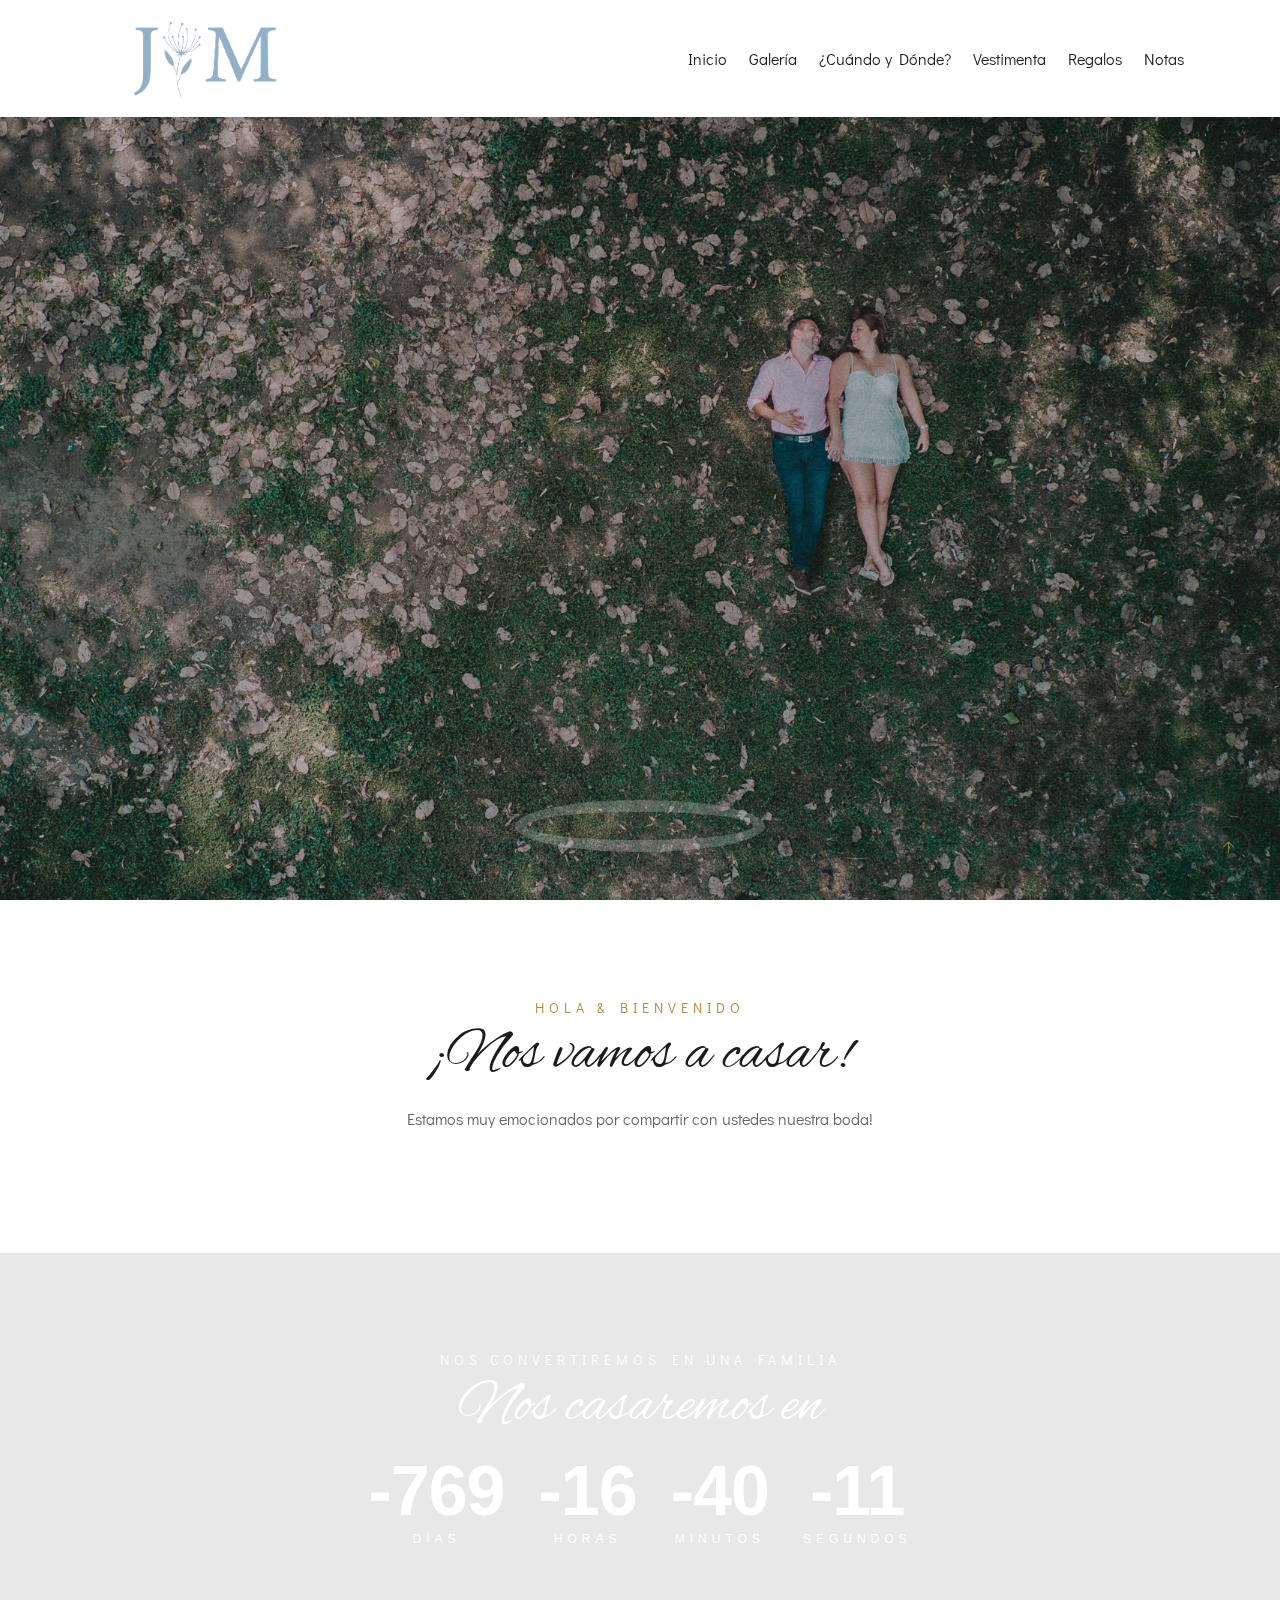
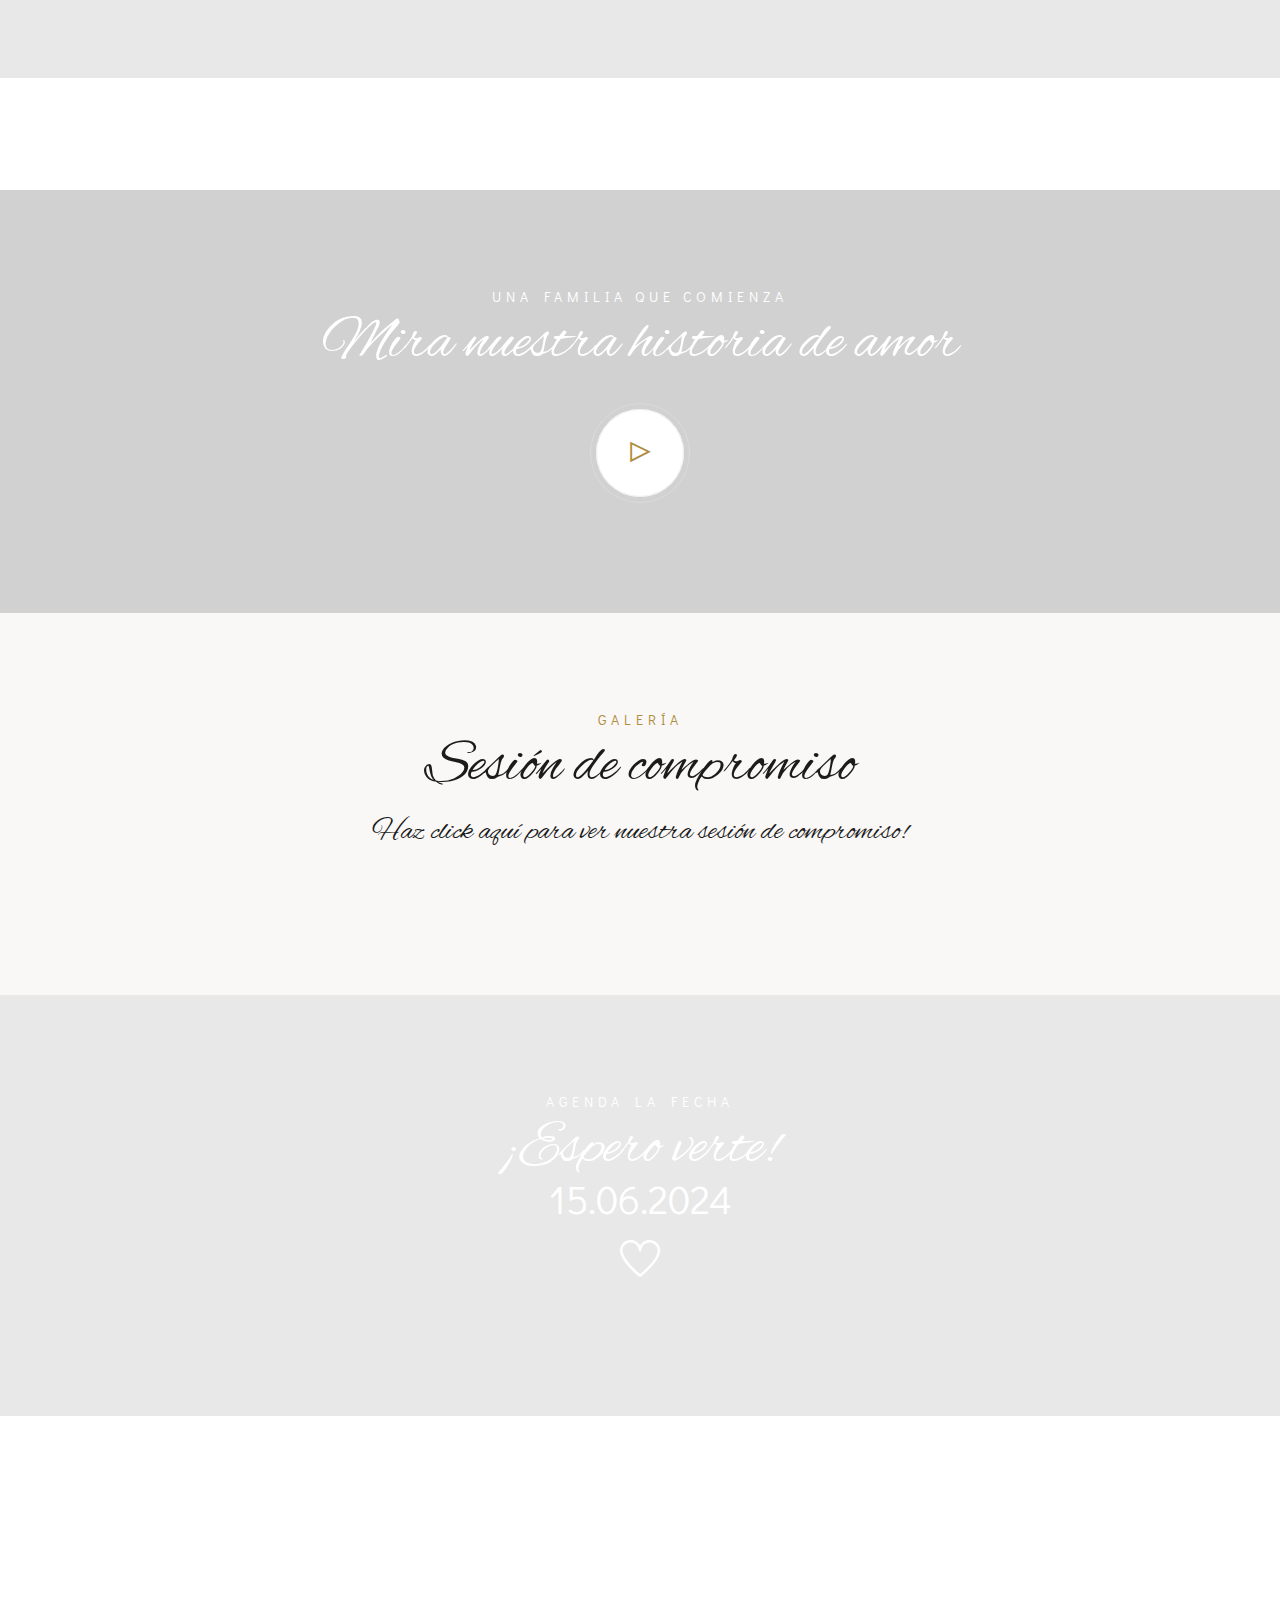
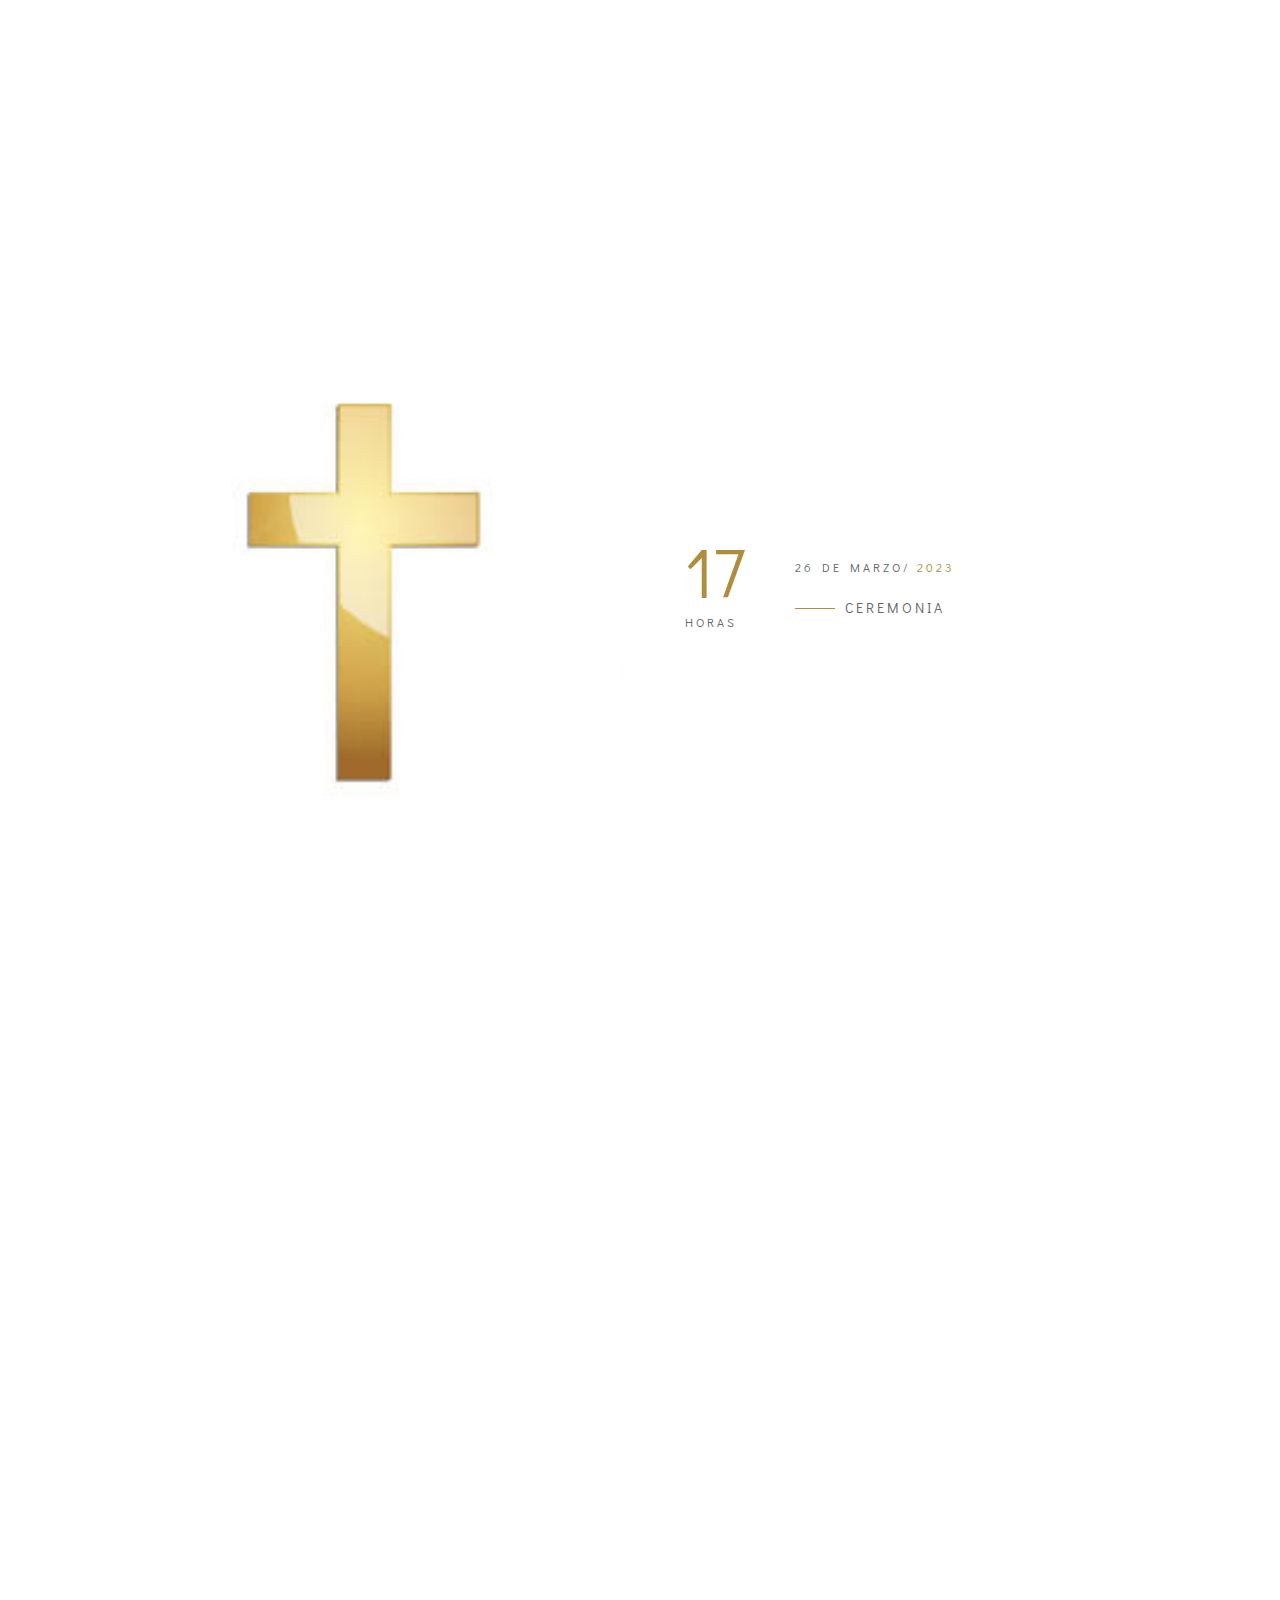
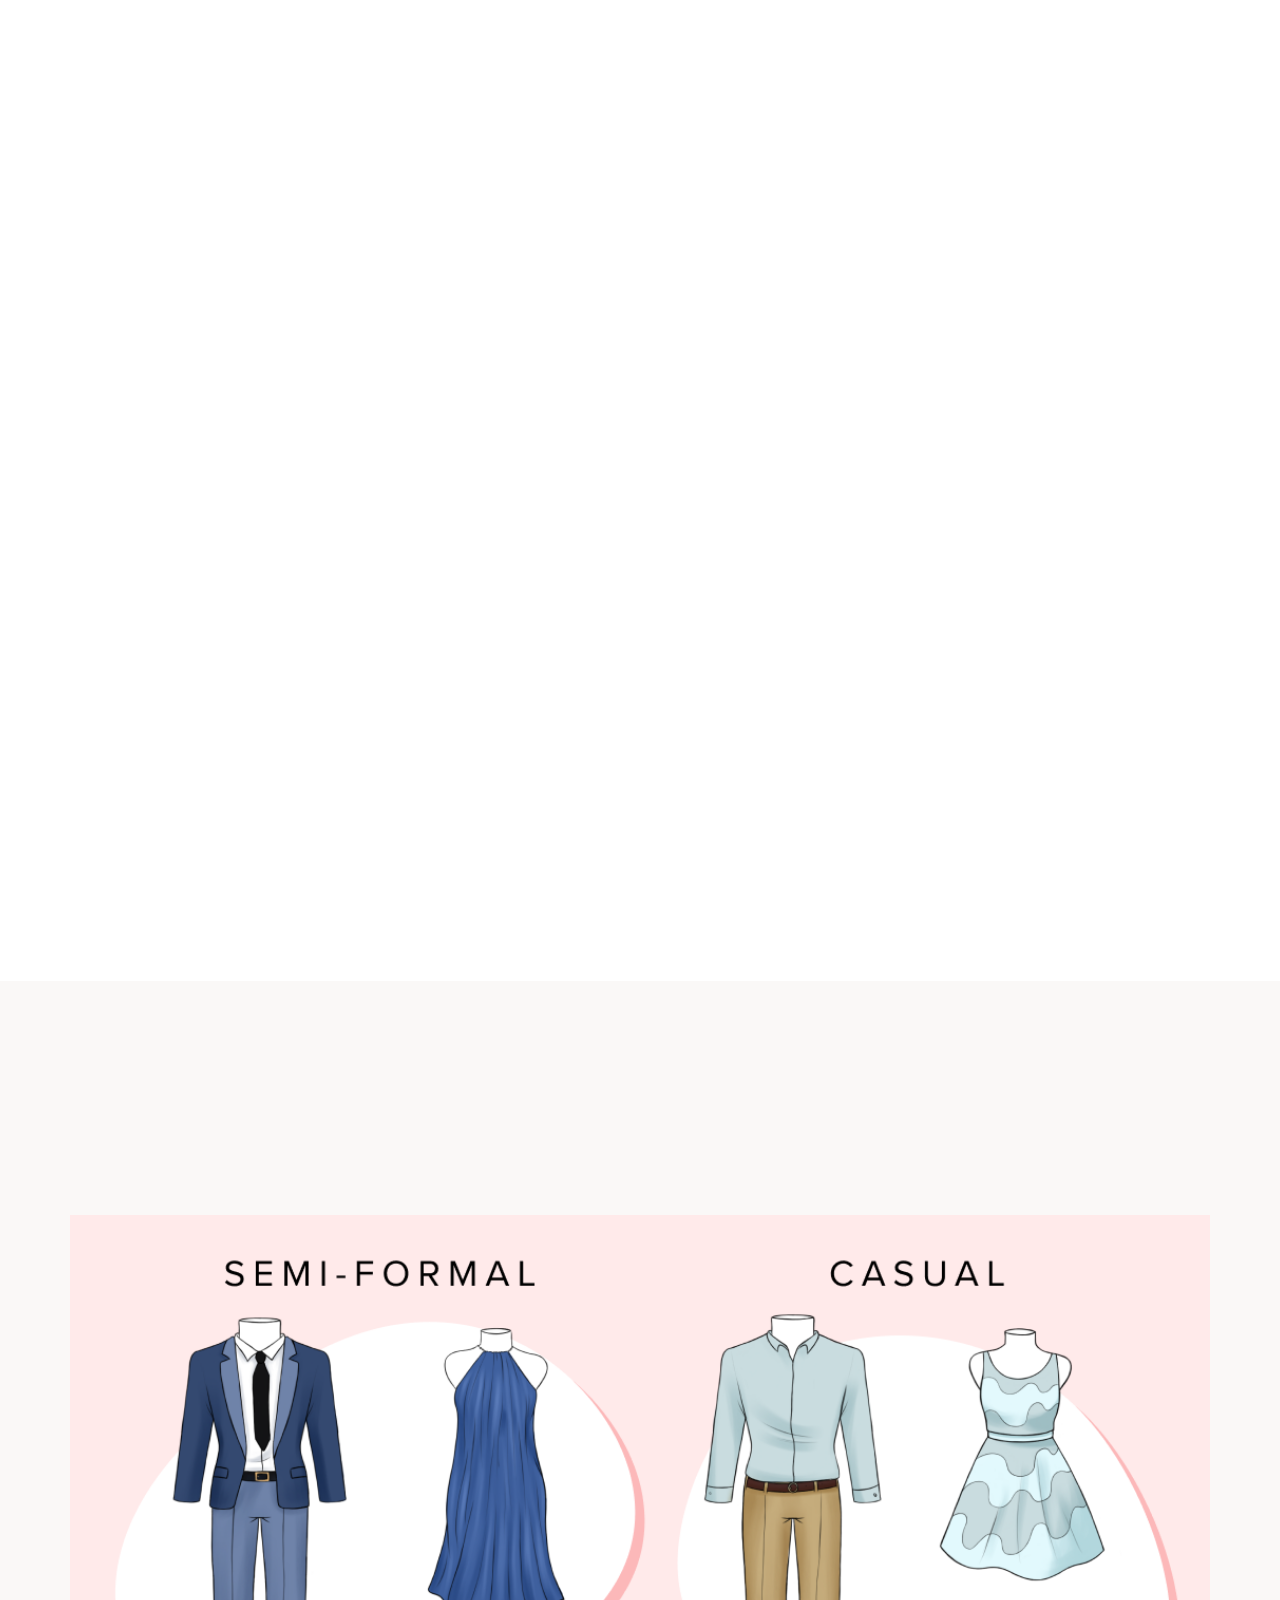
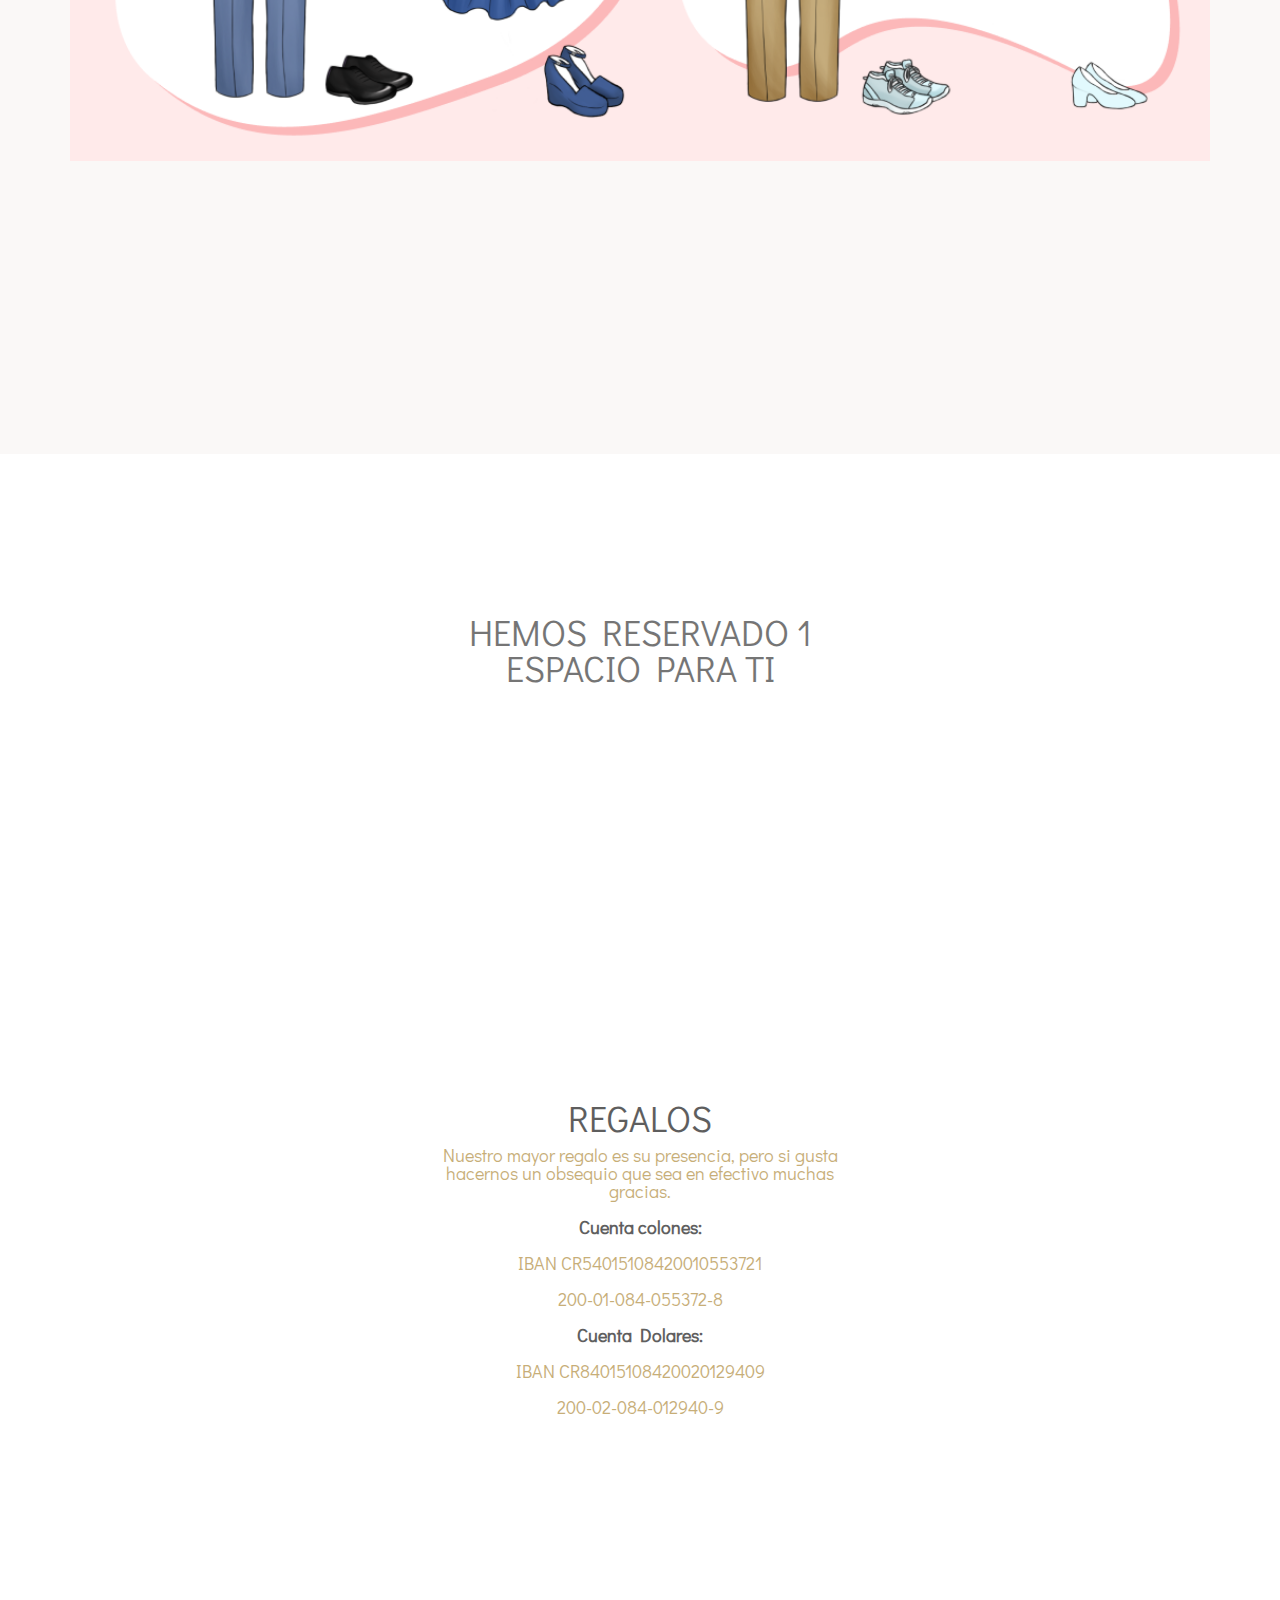
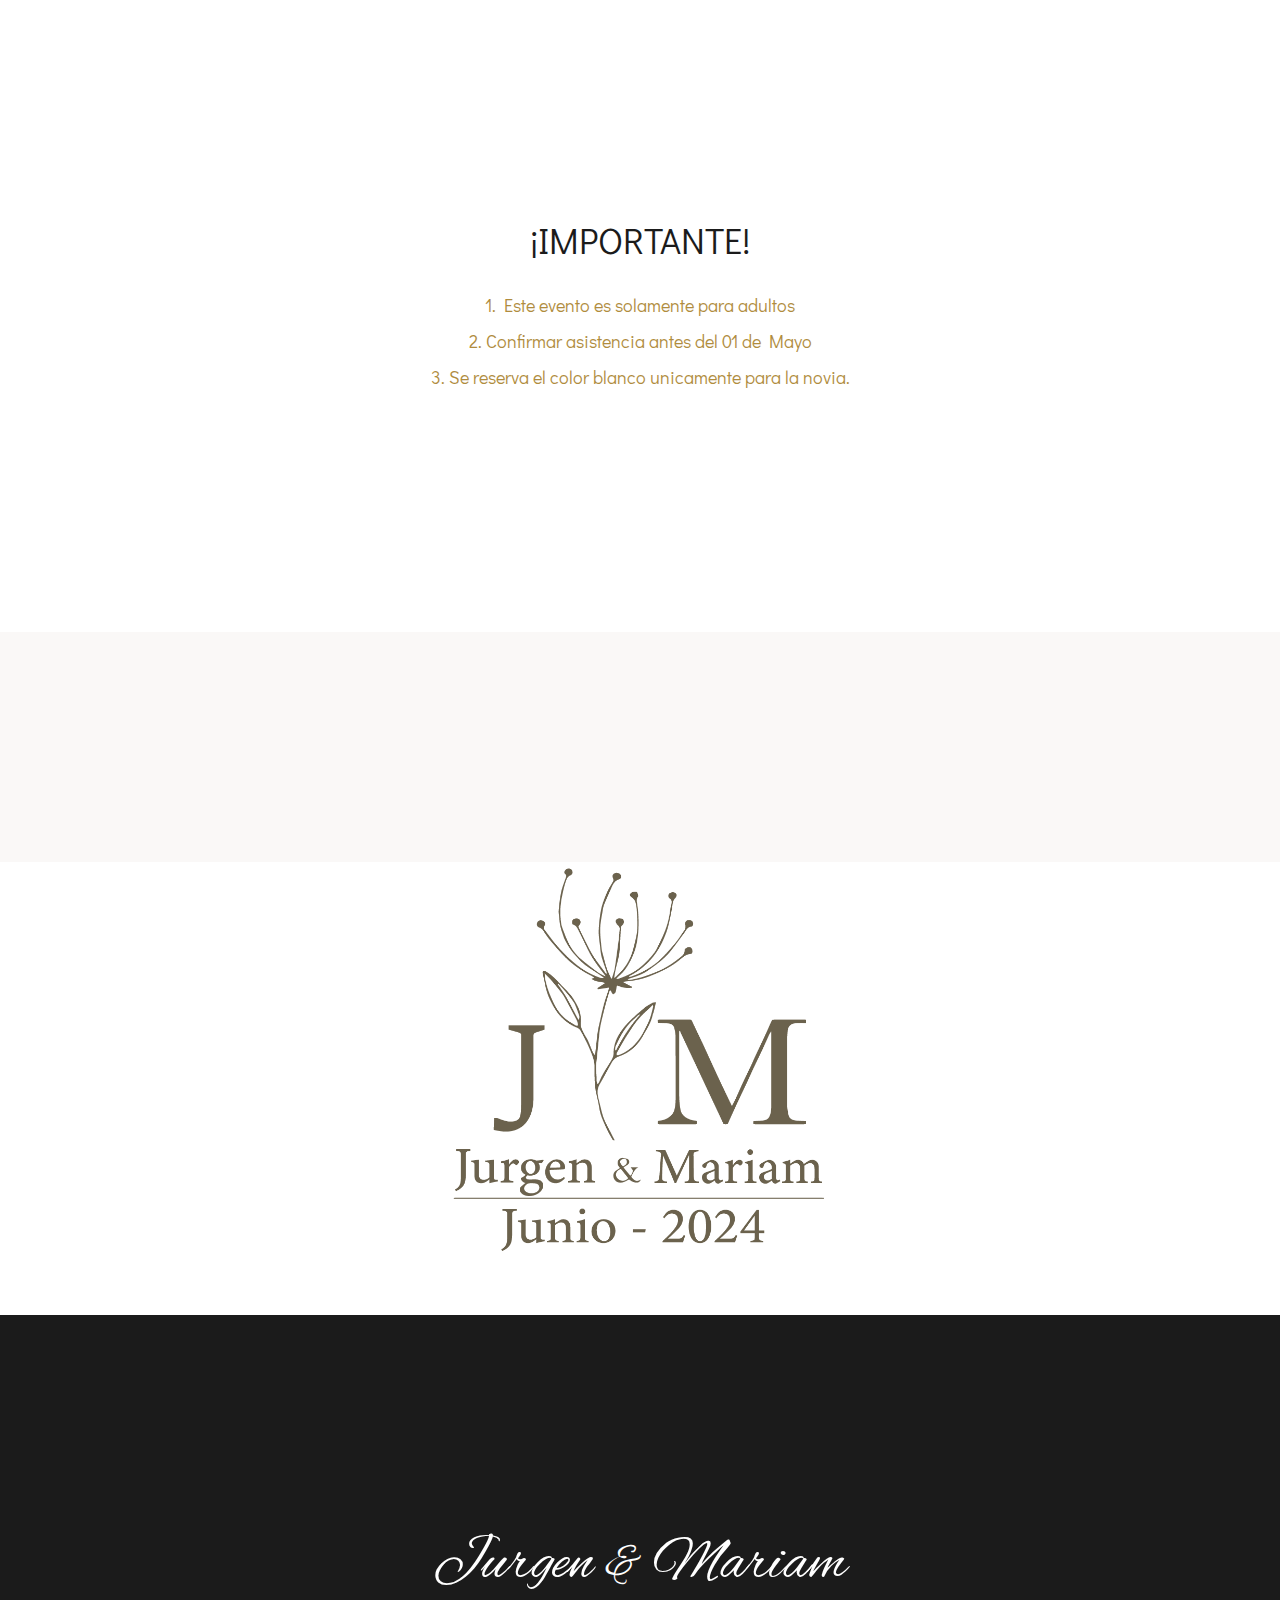
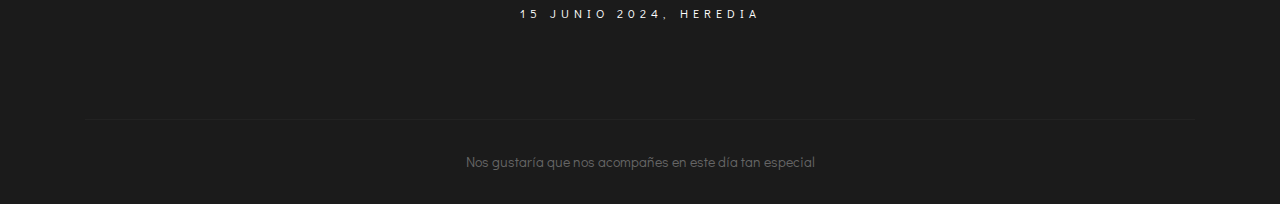
==== commit 4ea7caf1: "Update index.html" ====
--- a/index.html
+++ b/index.html
@@ -70,7 +70,9 @@
         <div class="mary-hero js-fullheight">
             <div class="flexslider js-fullheight">
                 <ul class="slides">
-                    <li class="bg-fixed" style="background-image: url(images/MAX_0126.jpeg);" data-overlay-dark="2"
+                    <li class="bg-fixed" style="background-image: url(images/MAX_0126.jpeg); 
+                    background-position: 60%;" 
+                            data-overlay-dark="2"
                         id="icon">
                         <div class="overlay"></div>
                         <div class="container">
@@ -479,7 +481,7 @@
         data-scroll-index="7">
         <div class="container">
             <div class="row">
-                <div class="col-md-6 offset-md-3 bg-white p-60">
+                <div class="col-md-6 offset-md-3 bg-white p-60" style="opacity: 0.6;">
                     <h2 class="text-center">Hemos reservado 1 <br>espacio para ti</br></h2>
 
                 </div>
@@ -496,7 +498,7 @@
         data-scroll-index="7">
         <div class="container">
             <div class="row">
-                <div class="col-md-6 offset-md-3 bg-white p-60">
+                <div class="col-md-6 offset-md-3 bg-white p-60" style="opacity: 0.7;">
                     <h2 class="text-center">Regalos</br></h2>
                     <h6 class="text-center" style="font-family: Didact Gothic; font-size: large;">Nuestro mayor regalo
                         es su presencia, pero si gusta hacernos un obsequio que sea en efectivo muchas gracias.
@@ -533,7 +535,7 @@
         data-scroll-index="9">
         <div class="container">
             <div class="row">
-                <div class="col-md-6 offset-md-3 bg-white p-60">
+                <div class="col-md-6 offset-md-3 bg-white p-60" style="opacity: 0.;">
                     <h2 class="text-center">¡Importante!</br></h2>
                     <br>
                     <h6 class="text-center" style="font-family: Didact Gothic; font-size: large;">
@@ -651,4 +653,4 @@
 
 </body>
 
-</html>+</html>
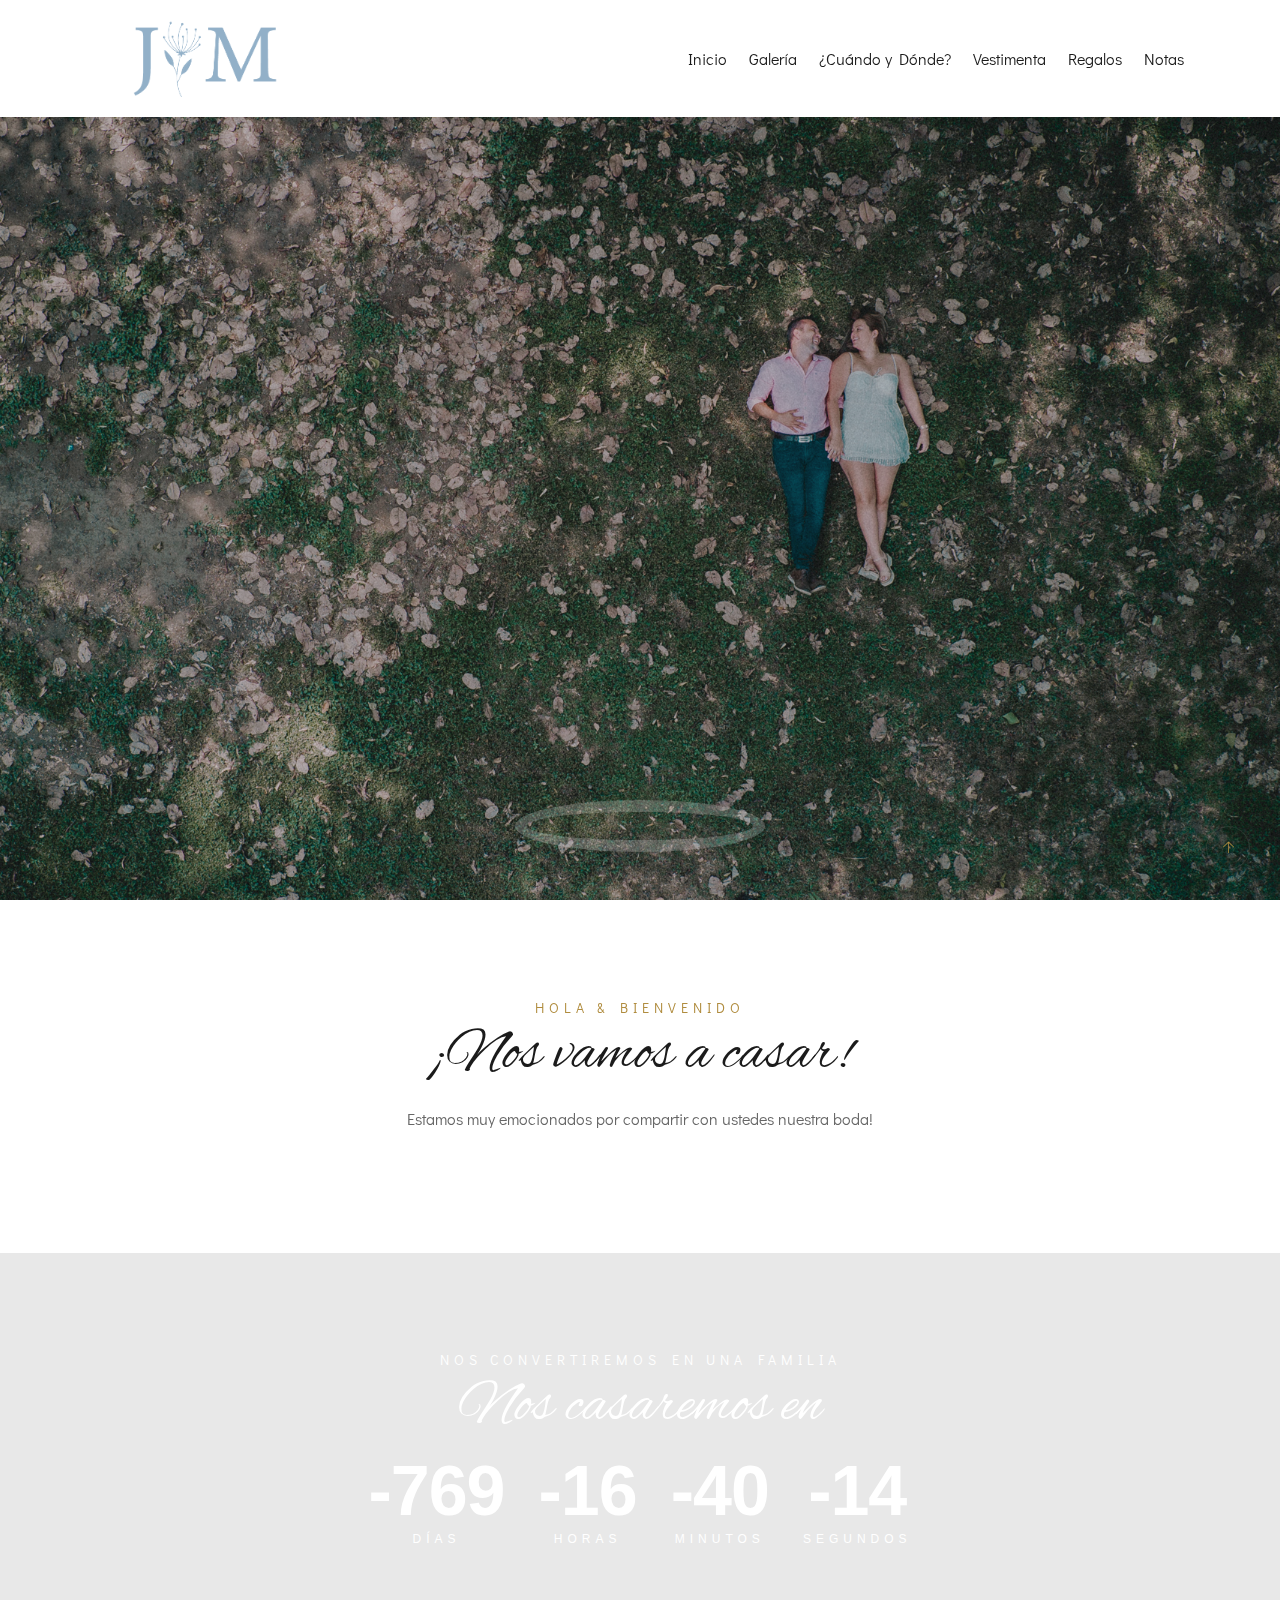
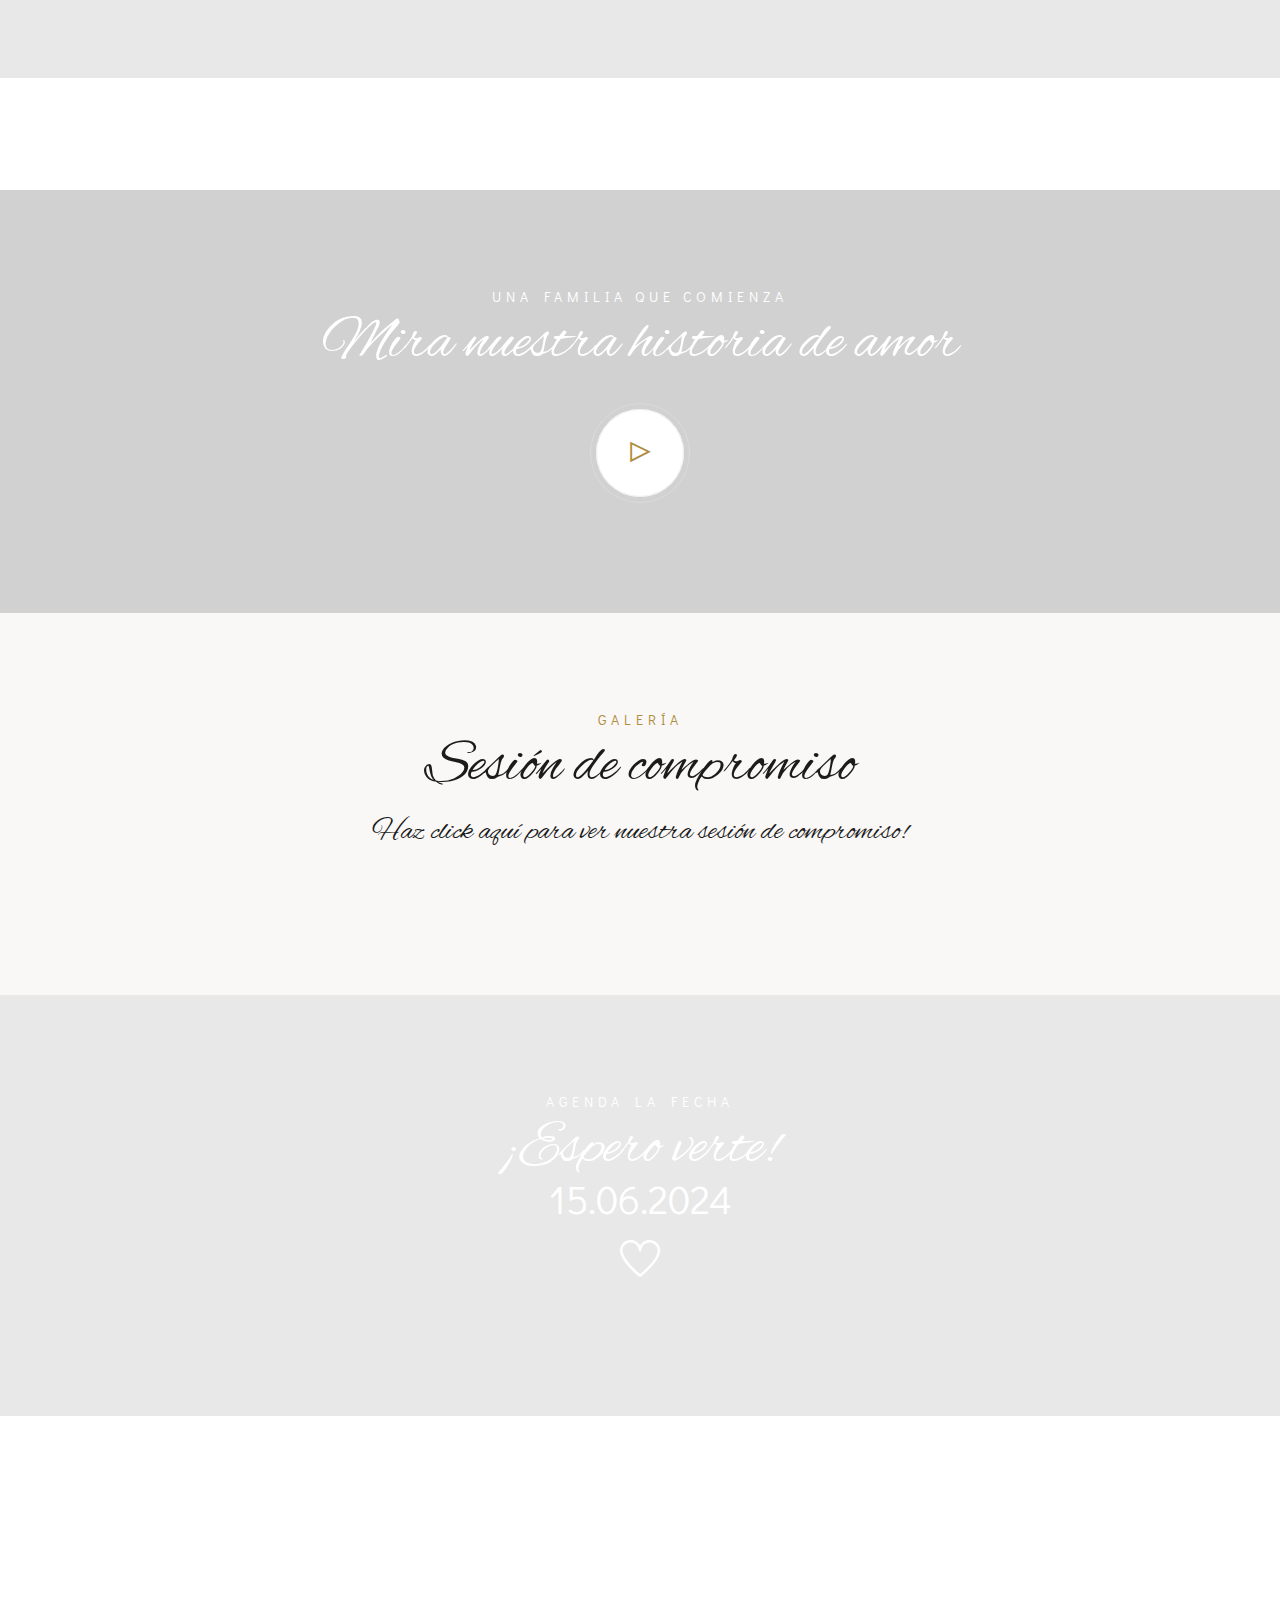
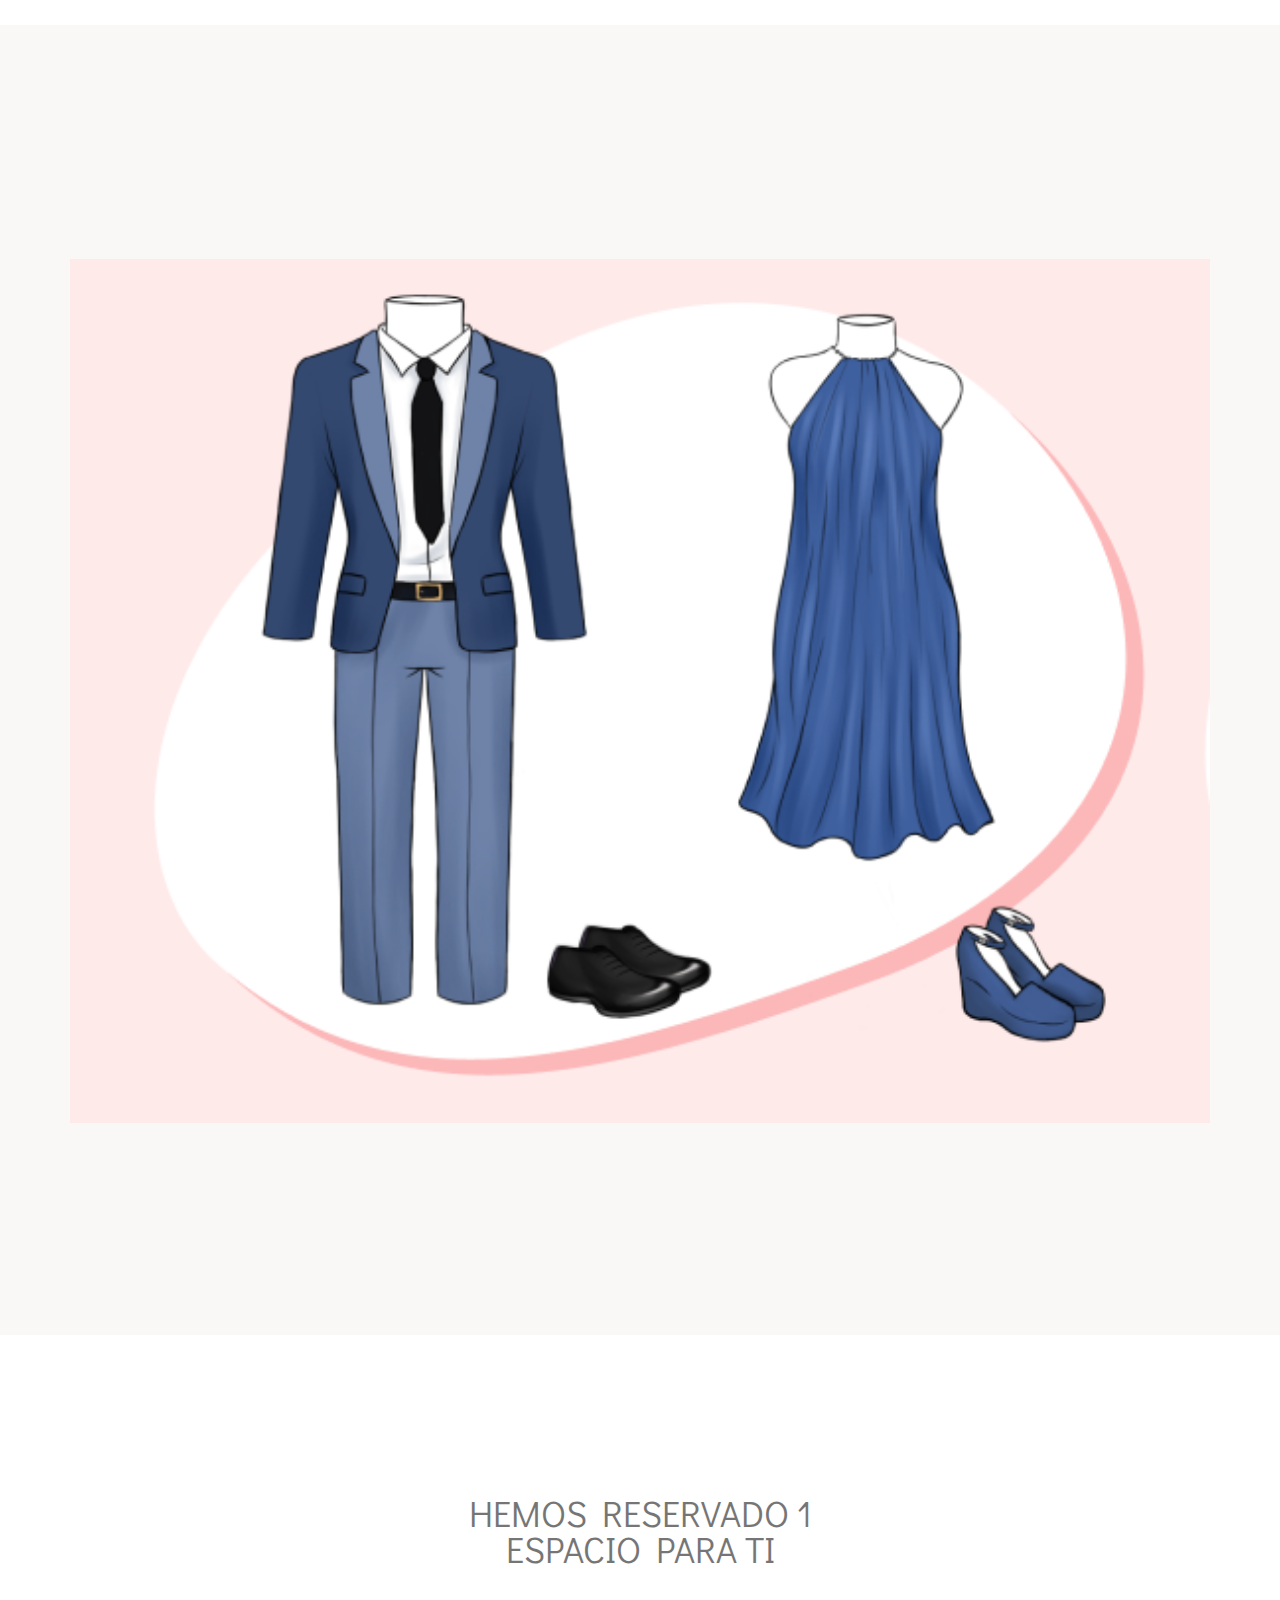
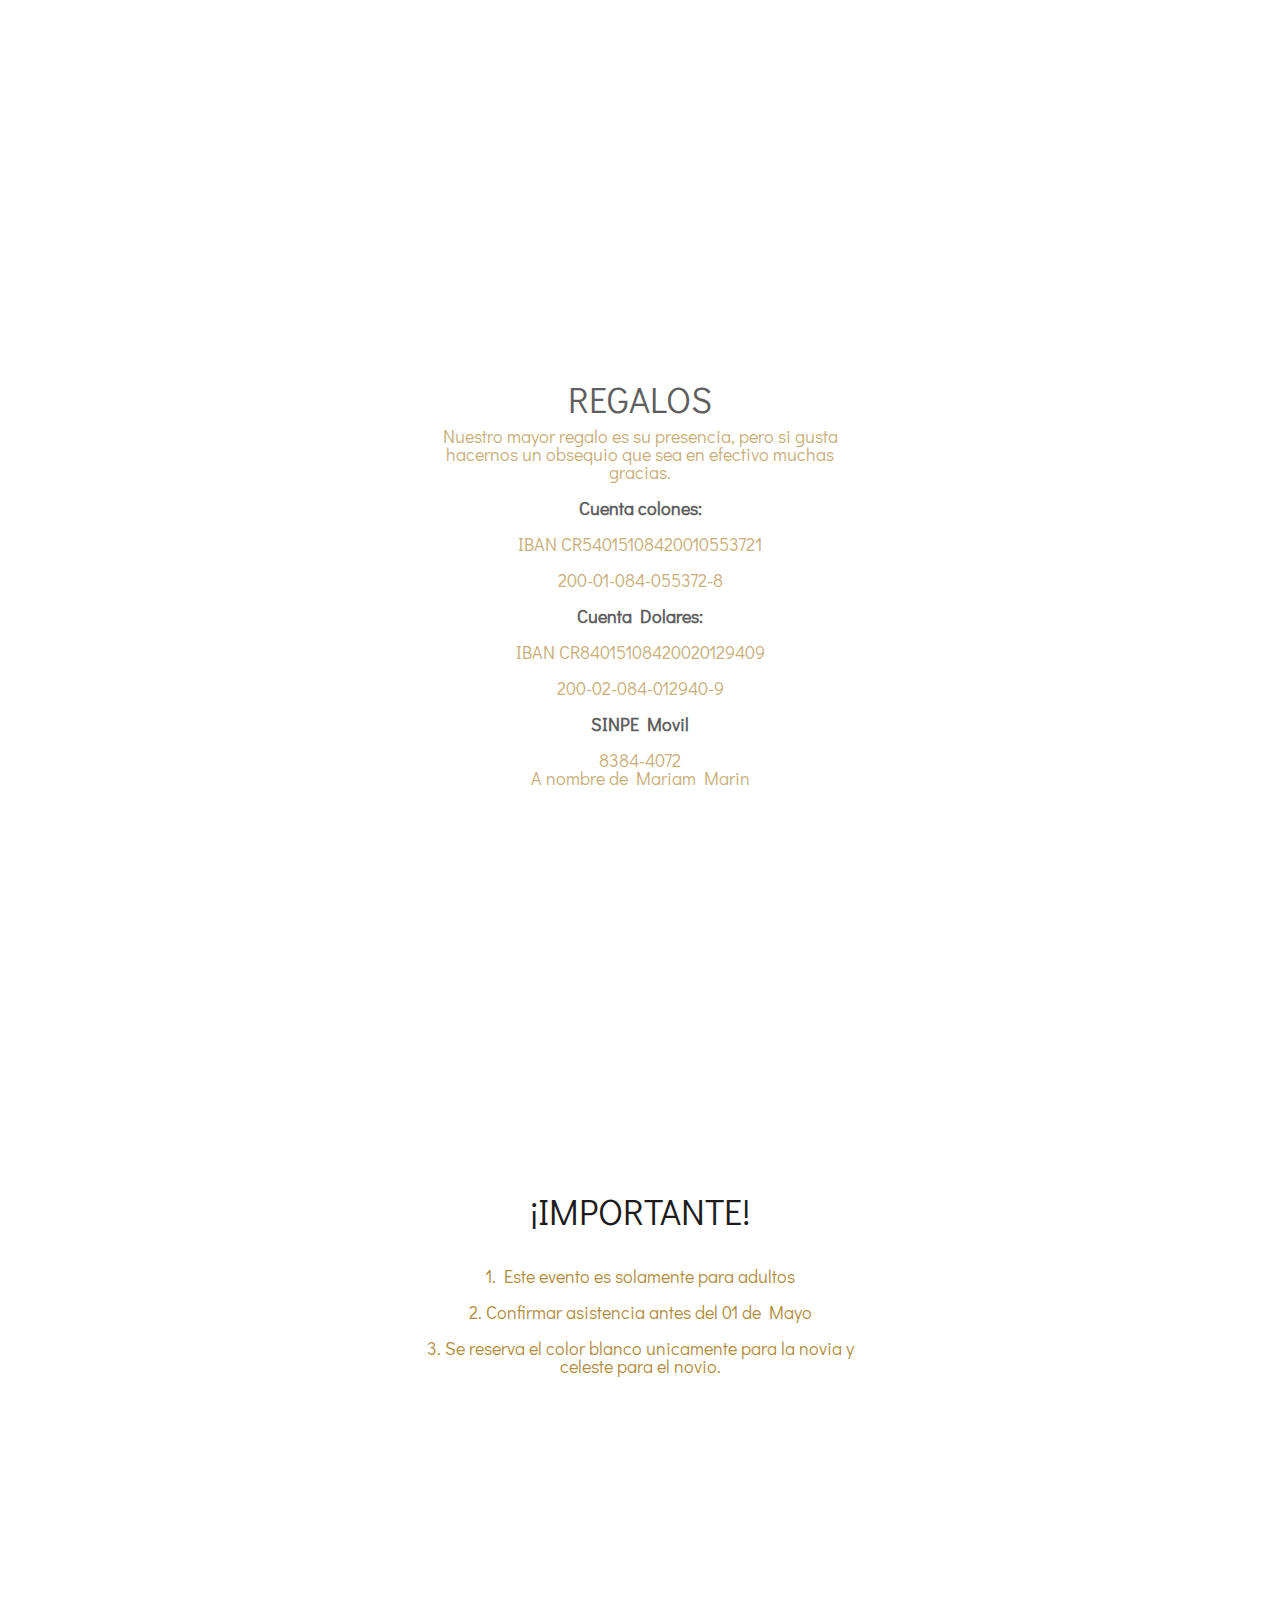
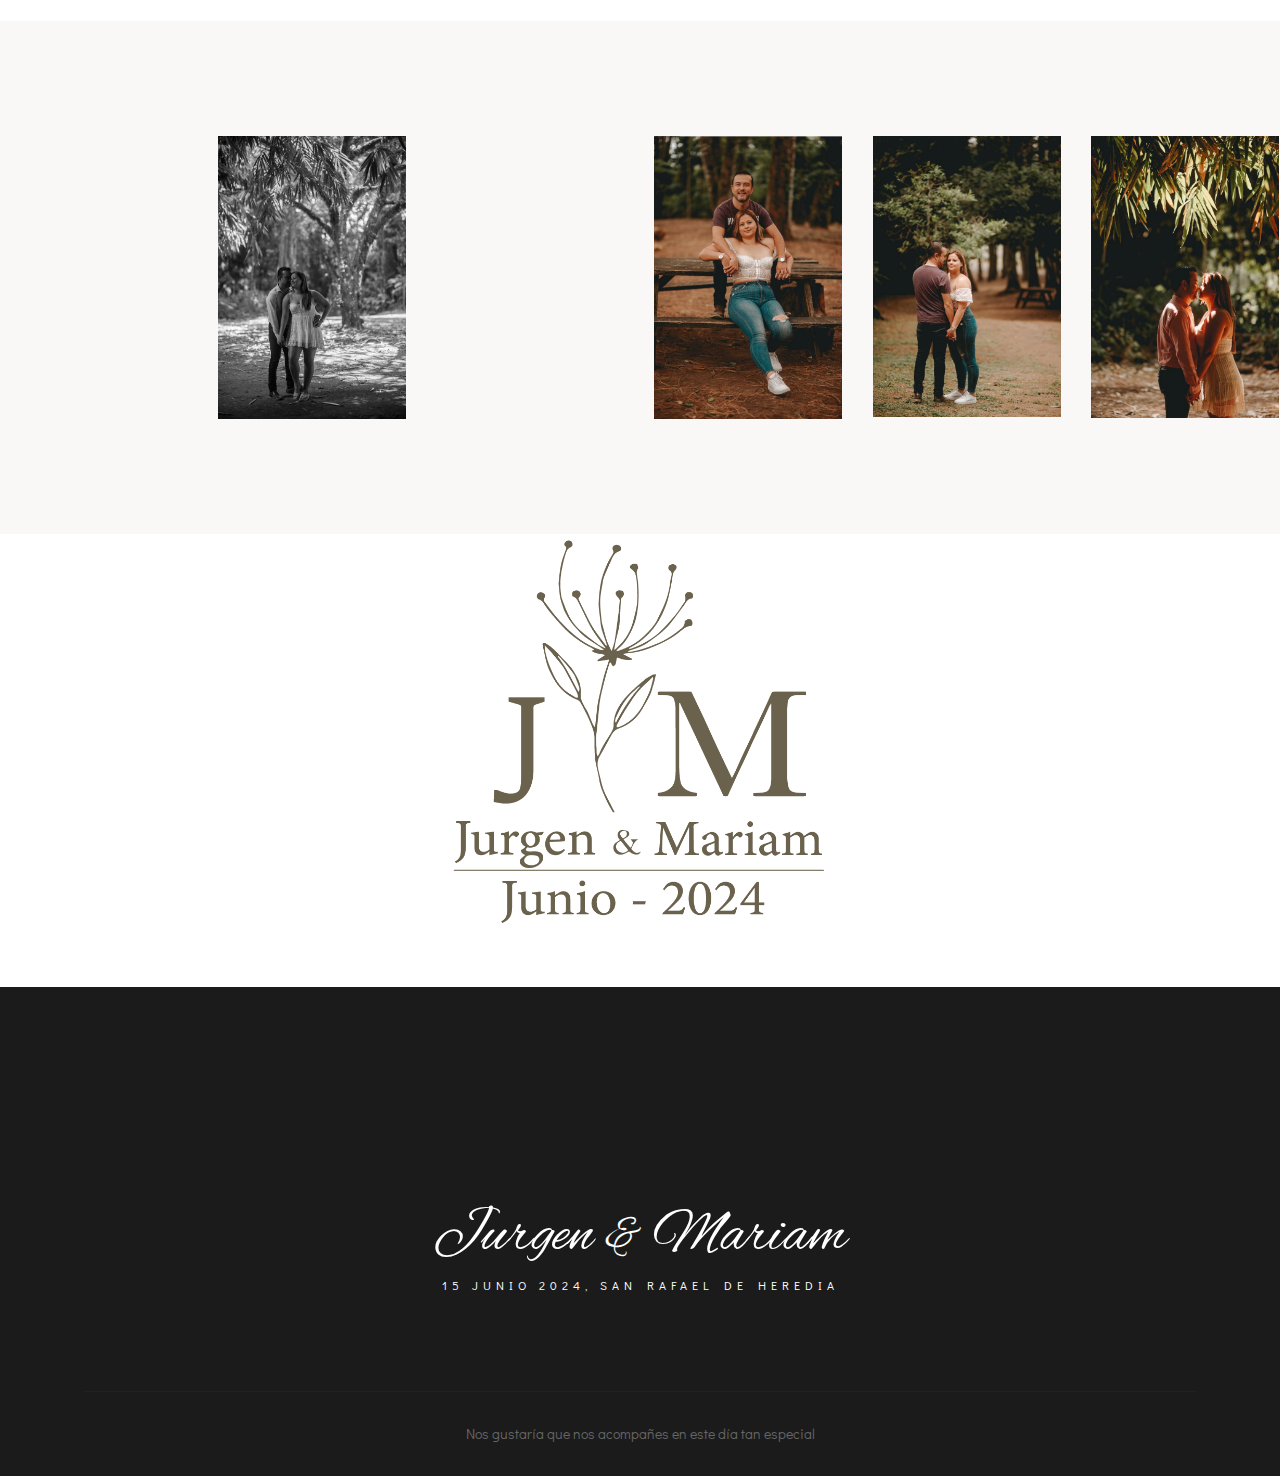
==== commit e2906299: "Cambios" ====
--- a/index.html
+++ b/index.html
@@ -229,7 +229,7 @@
                                 <li>
                                     <div class="icon"> <span class="ti-location-pin"></span> </div>
                                     <div class="text">
-                                        <p>Jardines Centro de Eventos Ensueño.
+                                        <p>Centro de Eventos Ensueño
                                         </p>
                                     </div>
                                 </li>
@@ -282,7 +282,7 @@
                                 <li>
                                     <div class="icon"> <span class="ti-time"></span> </div>
                                     <div class="text">
-                                        <p>4:30 pm</p>
+                                        <p>3:00 pm</p>
                                     </div>
                                 </li>
                                 <li>
@@ -316,138 +316,7 @@
         </div>
     </div>
     </div>
-    <!-- Events section -->
-    <div id="events" class="events section-padding" data-scroll-index="4">
-        <div class="container">
-            <div class="row">
-                <div class="col-md-12 text-center animate-box" data-animate-effect="fadeInUp">
-                    <h6 class="section-subtitle">Itinerario</h6>
-                    <h2 class="section-title">Nuestra Boda</h2>
-                </div>
-            </div>
-            <div class="marybrian-blog section-padding">
-                <div class="container">
-                    <div class="row mb-30">
-                        <div class="col-md-6">
-                            <div class="img left">
-                                <a><img src="images/cross.jpg" alt=""></a>
-                            </div>
-                        </div>
-                        <div class="col-md-6 valign">
-                            <div class="content">
-                                <div class="date">
-                                    <h1>17</h1>
-                                    <h6>HORAS</h6>
-                                </div>
-                                <div class="cont">
-                                    <div class="info">
-                                        <h6>26 de Marzo/ <a class="tags">2023</a></h6>
-                                    </div>
-                                    <h5></h5> <a class="more" data-splitting=""><span>Ceremonia</span></a>
-                                </div>
-                            </div>
-                        </div>
-                    </div>
-                    <div class="row mb-30">
-                        <div class="col-md-6 order2 valign animate-box" data-animate-effect="fadeInLeft">
-                            <div class="content">
-                                <div class="date">
-                                    <h1>18</h1>
-                                    <h6>HORAS</h6>
-                                </div>
-                                <div class="cont">
-                                    <div class="info">
-                                        <h6>26 de Marzo/ <a class="tags">2023</a></h6>
-                                    </div>
-                                    <h5></h5> <a class="more" data-splitting=""><span>RECEPCIÓN</span></a>
-                                </div>
-                            </div>
-                        </div>
-                        <div class="col-lg-6 order1 animate-box" data-animate-effect="fadeInRight">
-                            <div class="img left">
-                                <a><img src="images/glasses.jpg" alt=""></a>
-                            </div>
-                        </div>
-                    </div>
-                    <div class="row mb-30">
-                        <div class="col-md-6 animate-box" data-animate-effect="fadeInLeft">
-                            <div class="img left">
-                                <a><img src="images/rings.jpg" alt=""></a>
-                            </div>
-                        </div>
-                        <div class="col-md-6 valign animate-box" data-animate-effect="fadeInRight">
-                            <div class="content">
-                                <div class="date">
-                                    <h1>19</h1>
-                                    <h6>HORAS</h6>
-                                </div>
-                                <div class="cont">
-                                    <div class="info">
-                                        <h6>26 de Marzo/ <a class="tags">2023</a></h6>
-                                    </div>
-                                    <h5></h5> <a class="more" data-splitting=""><span>VALS Y FIESTA</span></a>
-                                </div>
-                            </div>
-                        </div>
-                    </div>
-                    <div class="row mb-30">
-                        <div class="col-md-6 order2 valign animate-box" data-animate-effect="fadeInLeft">
-                            <div class="content">
-                                <div class="date">
-                                    <h1>20</h1>
-                                    <h6>HORAS</h6>
-                                </div>
-                                <div class="cont">
-                                    <div class="info">
-                                        <h6>26 de Marzo/ <a class="tags">2023</a></h6>
-                                    </div>
-                                    <h5></h5> <a class="more" data-splitting=""><span>HORA EN QUE FINALIZA</span></a>
-                                </div>
-                            </div>
-                        </div>
-                        <div class="col-lg-6 order1 animate-box" data-animate-effect="fadeInRight">
-                            <div class="img left">
-                                <a><img src="images/party.jpg" alt=""></a>
-                            </div>
-                        </div>
-                    </div>
-                </div>
-            </div>
-
-            <!-- new-->
-            <div class="col-md-4 gallery-item ceremony">
-                <a class="img-zoom">
-                    <div class="gallery-box">
-                        <div class="gallery-img"> <img class="img-fluid mx-auto d-block" alt=""> </div>
-                        <div class="gallery-detail">
-                            <h4 class="mb-0">Wedding Ceremony</h4>
-                        </div>
-                    </div>
-                </a>
-            </div>
-            <div class="col-md-4 gallery-item party">
-                <a class="img-zoom">
-                    <div class="gallery-box">
-                        <div class="gallery-img"> <img class="img-fluid mx-auto d-block" alt=""> </div>
-                        <div class="gallery-detail">
-                            <h4 class="mb-0">Wedding Party</h4>
-                        </div>
-                    </div>
-                </a>
-            </div>
-            <div class="col-md-4 gallery-item ceremony">
-                <a class="img-zoom">
-                    <div class="gallery-box">
-                        <div class="gallery-img"> <img class="img-fluid mx-auto d-block" alt=""> </div>
-                        <div class="gallery-detail">
-                            <h4 class="mb-0">Wedding Ceremony</h4>
-                        </div>
-                    </div>
-                </a>
-            </div>
-        </div>
-    </div>
-    </div>
+
 
 
 
@@ -457,7 +326,7 @@
             <div class="row">
                 <div class="col-md-12 text-center mb-30 animate-box" data-animate-effect="fadeInUp">
                     <h6 class="section-subtitle">Código de Vestimenta</h6>
-                    <h2 class="section-title">Formal</h2>
+                    <h2 class="section-title">De Gala</h2>
                 </div>
                 <img src="images/Imagen1.png" alt="">
 
@@ -466,10 +335,7 @@
                         <br>
                         <p style="font-size: larger;">Siéntase comod@ y guap@, pero no haga gastos innecesarios
                         </p>
-                        <br>
-                        <p style="font-size: larger;"><b>Nota: </b> Para las chicas, les recomendamos llevar calzado
-                            cómodo, porque el lugar tiene caminos rústicos
-                        </p>
+                        
                     </div>
                 </div>
             </div>
@@ -494,7 +360,7 @@
 
 
     <!-- RSVP Form section -->
-    <div id="rsvp5" class="rsvp section-padding bg-img bg-fixed" data-background="images/810_1582.jpeg"
+    <div id="rsvp5" class="rsvp section-padding bg-img bg-fixed" data-background="images/810_1490CAMBIO.jpg"
         data-scroll-index="7">
         <div class="container">
             <div class="row">
@@ -520,8 +386,15 @@
                         IBAN CR84015108420020129409
                         <br>
                         <br>
-
                         200-02-084-012940-9
+                        <br>
+                        <br>
+                        <b>SINPE Movil</b>
+                        <br>
+                        <br>
+                        8384-4072
+                        <br>
+                        A nombre de Mariam Marin
 
                     </h6>
                 </div>
@@ -545,7 +418,7 @@
                         2. Confirmar asistencia antes del 01 de Mayo
                         <br>
                         <br>
-                        3. Se reserva el color blanco unicamente para la novia.
+                        3. Se reserva el color blanco unicamente para la novia y celeste para el novio.
                     </h6>
                 </div>
             </div>
@@ -561,7 +434,7 @@
         <div class="row gallery-filter">
             <div class="col-md-2 gallery-item ceremony">
                 <div class="gallery-box">
-                    <div class="gallery-img"> <img src="images/710_2110.jpeg" class="img-fluid mx-auto d-block" alt="">
+                    <div class="gallery-img"> <img src="images/810_1442CAMBIO.jpg" class="img-fluid mx-auto d-block" alt="">
                     </div>
                     <div class="gallery-detail">
                     </div>
@@ -577,7 +450,7 @@
             </div>
             <div class="col-md-2 gallery-item ceremony">
                 <div class="gallery-box">
-                    <div class="gallery-img"> <img src="images/710_2200.jpeg" class="img-fluid mx-auto d-block" alt="">
+                    <div class="gallery-img"> <img src="images/810_1475CAMBIO.jpg" class="img-fluid mx-auto d-block" alt="">
                     </div>
                     <div class="gallery-detail">
                     </div>
@@ -622,7 +495,7 @@
                     <div class="col-md-12 text-center">
                         <div class="section-padding">
                             <h2><span>Jurgen <small>&amp;</small> Mariam</span></h2>
-                            <h6>15 Junio 2024, Heredia</h6>
+                            <h6>15 Junio 2024, San Rafael de Heredia</h6>
                         </div>
                     </div>
                 </div>
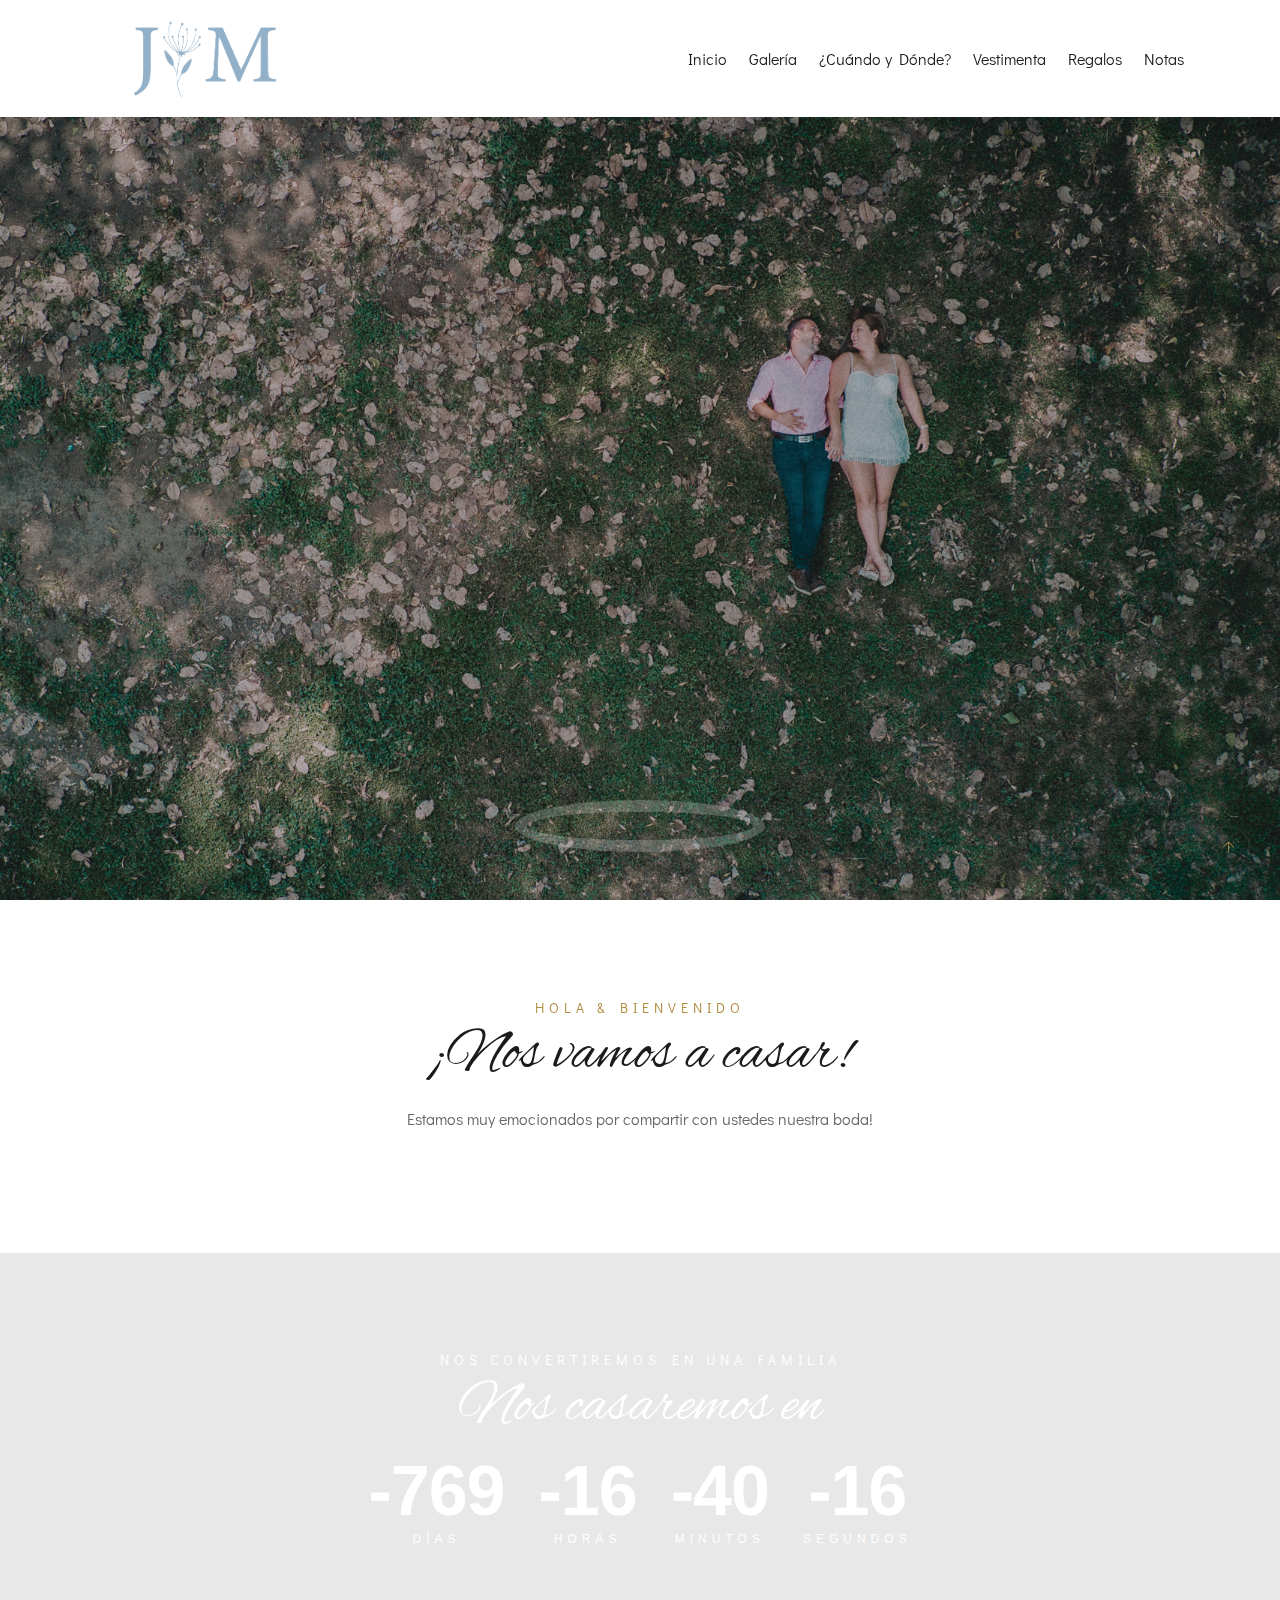
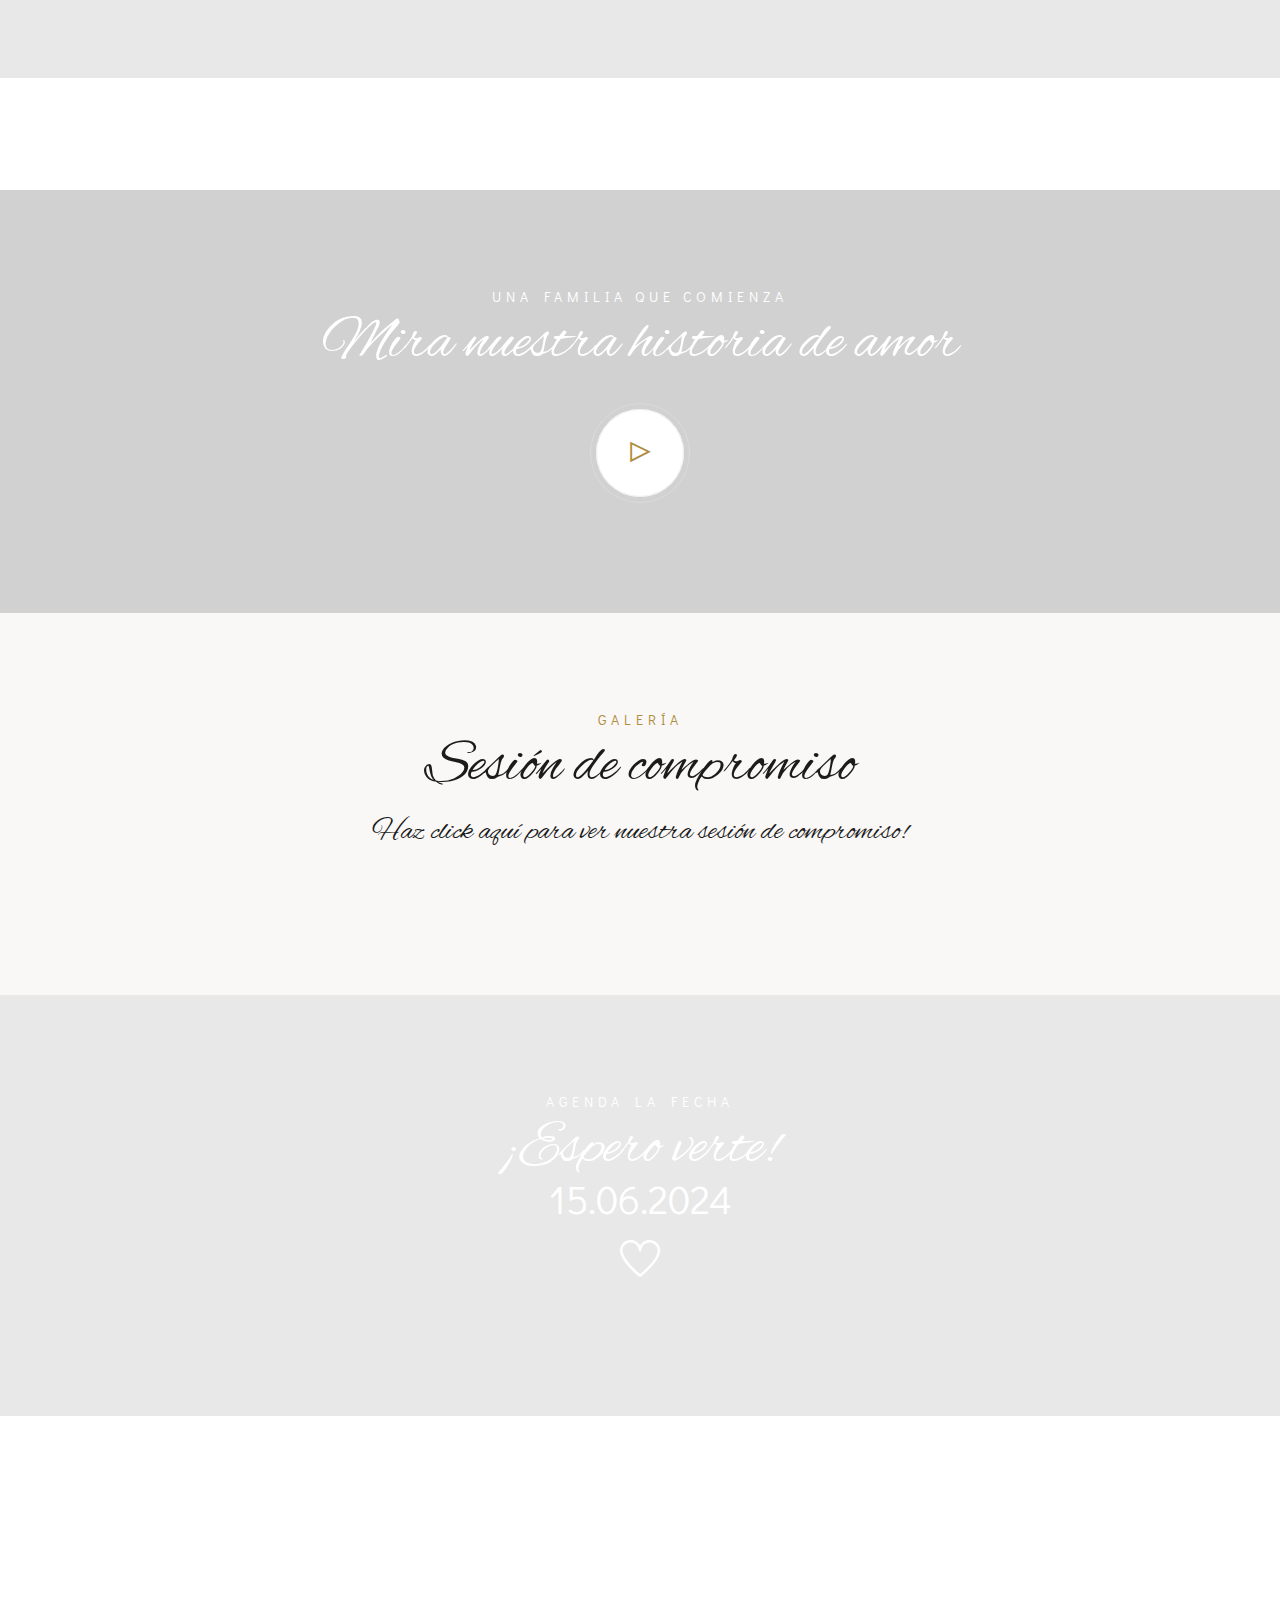
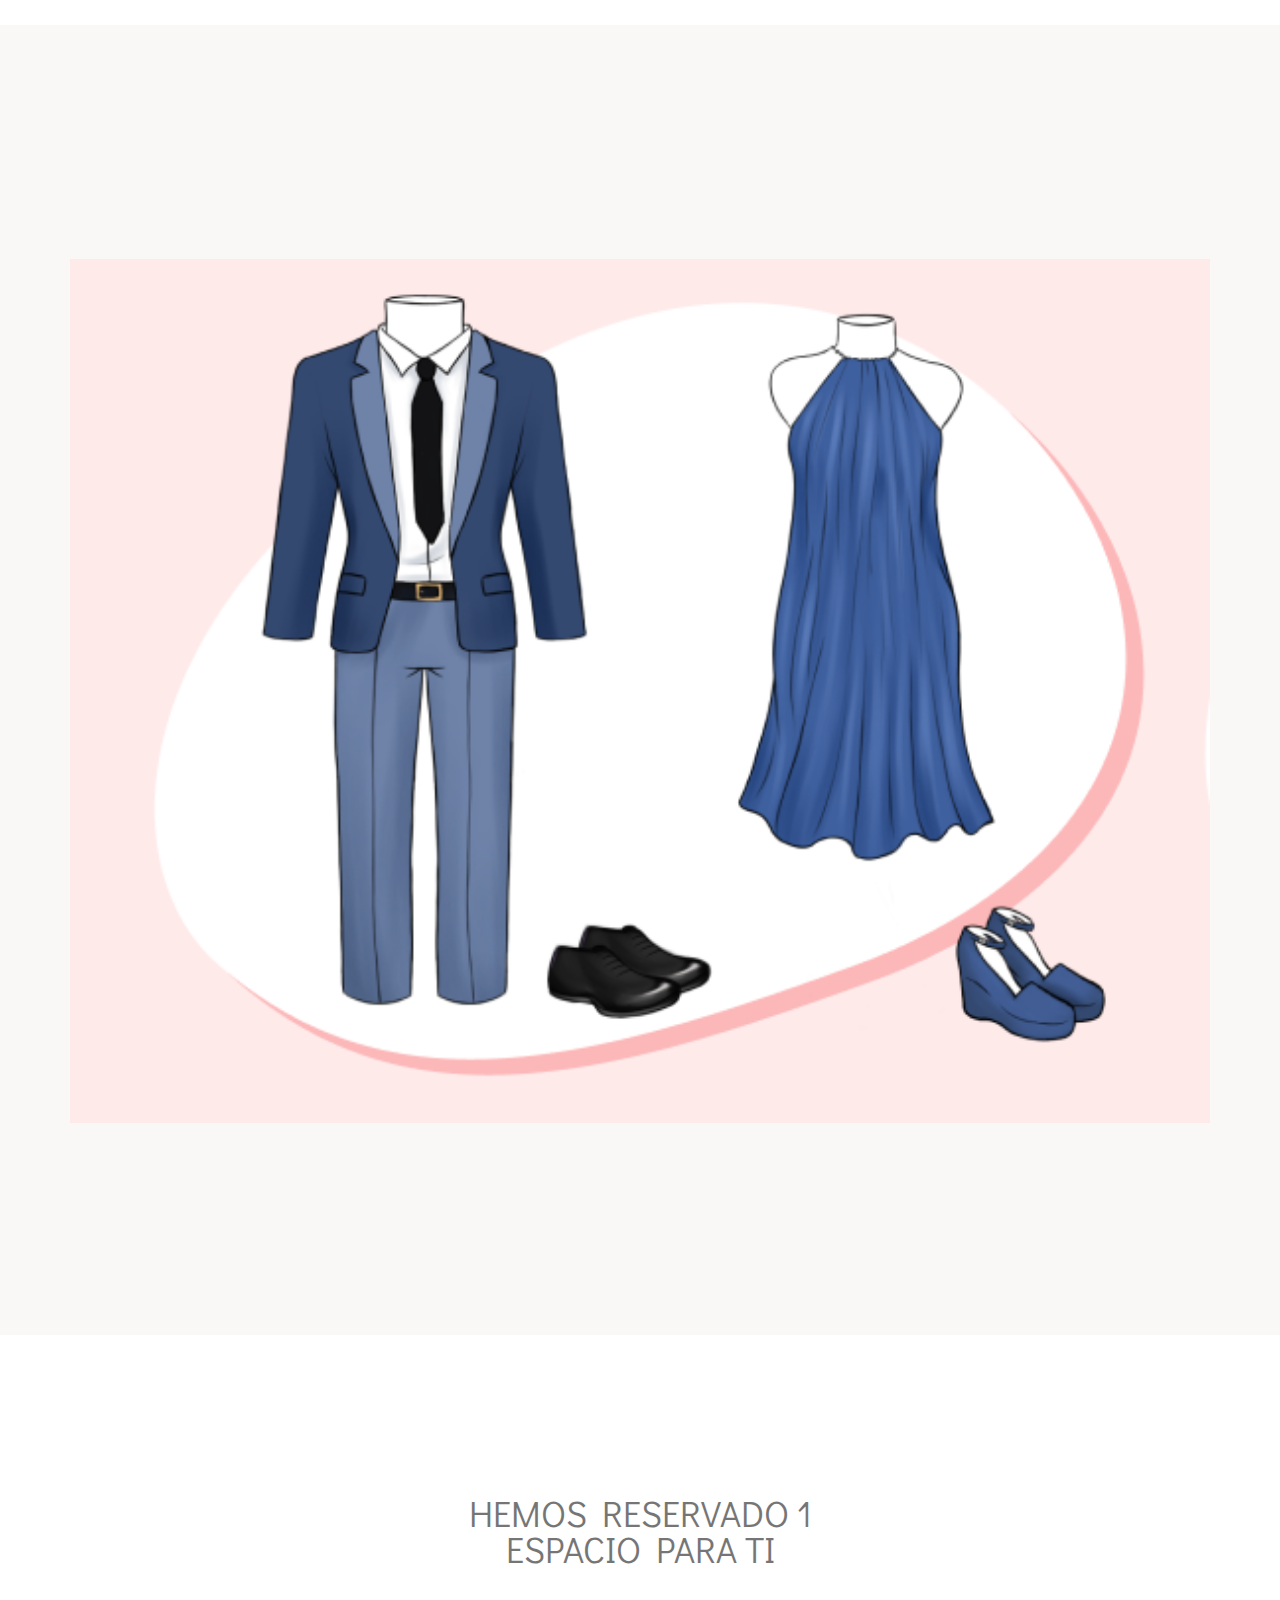
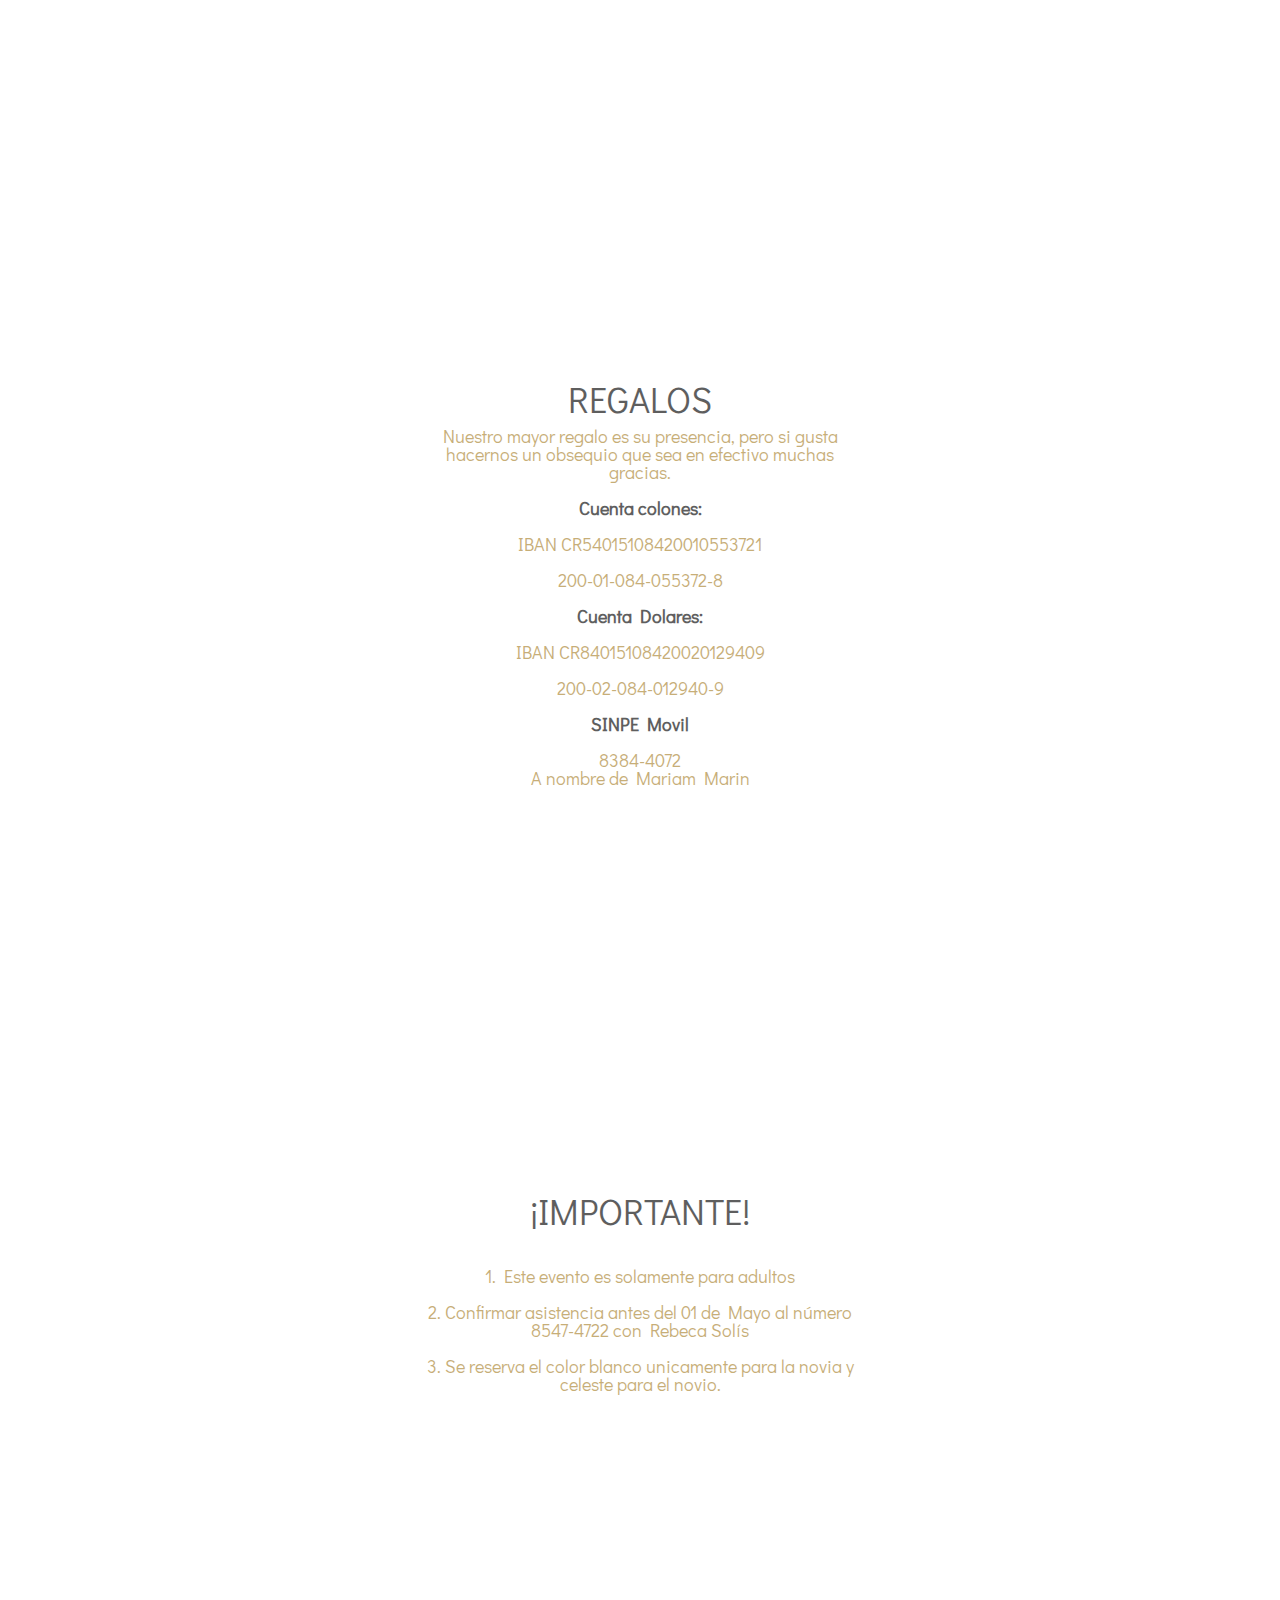
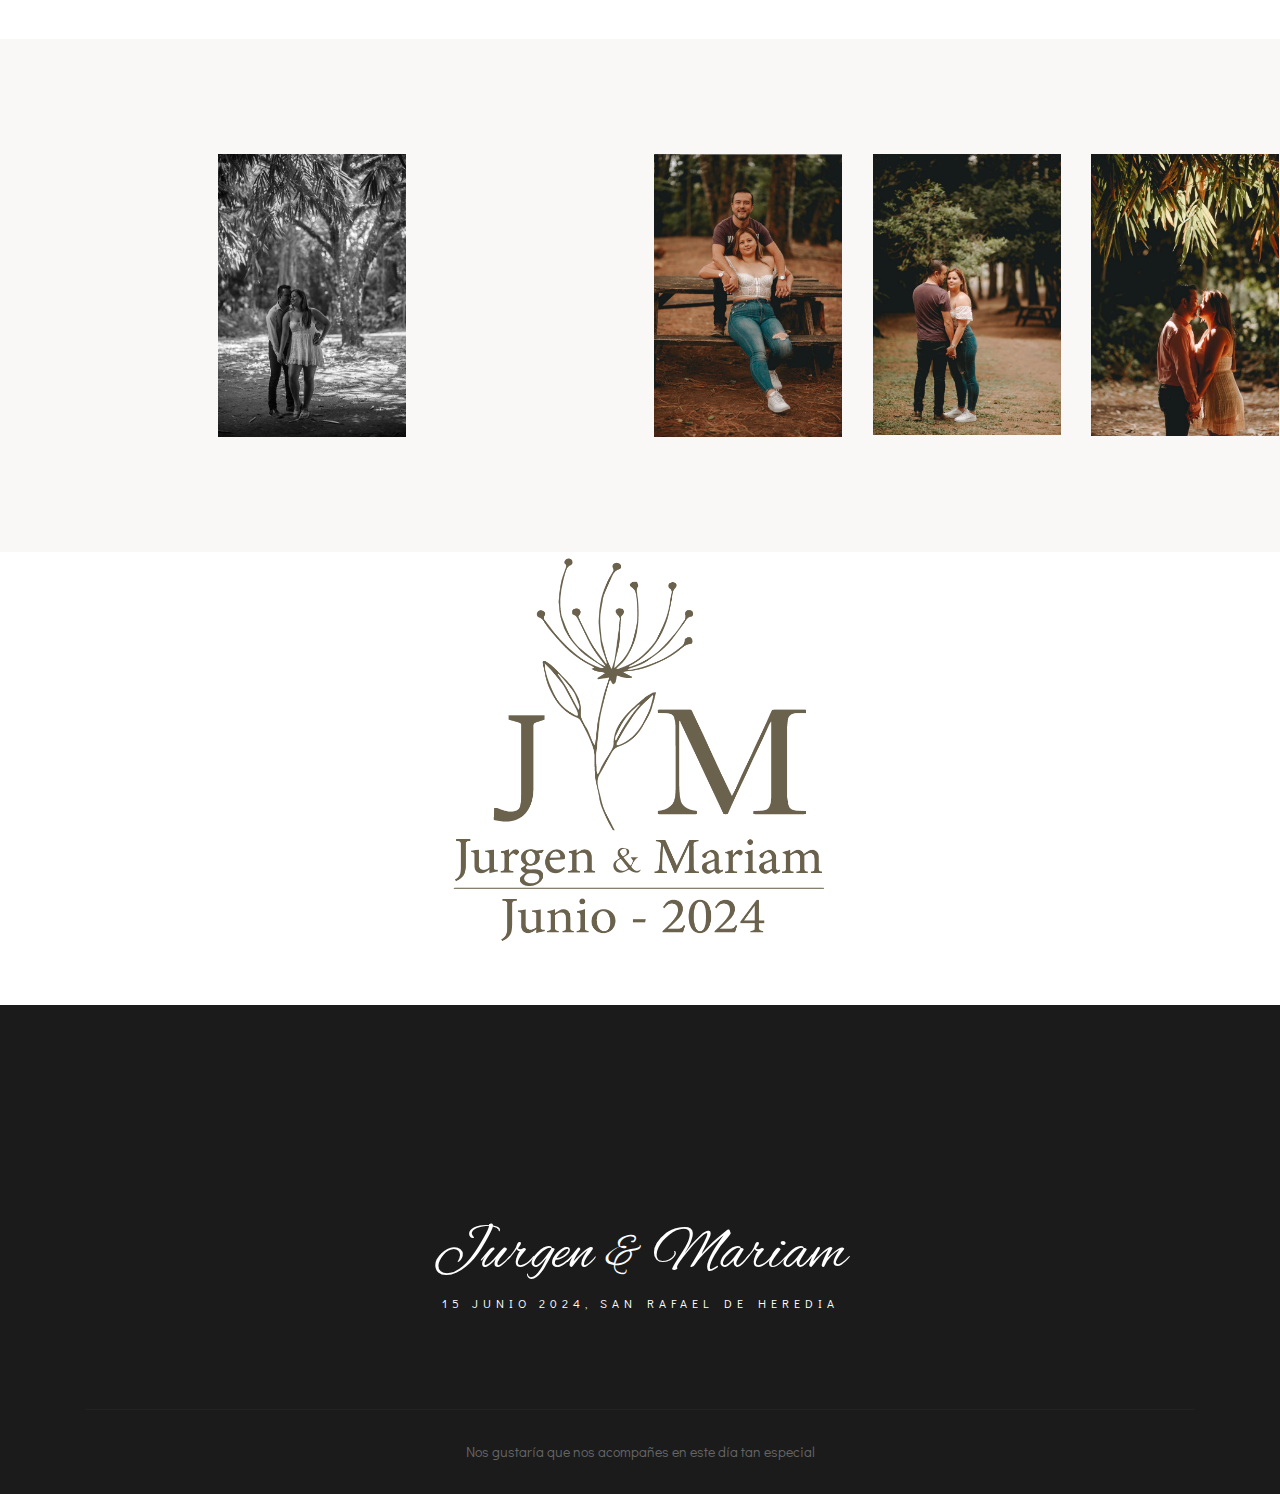
==== commit 84d08150: "Update index.html" ====
--- a/index.html
+++ b/index.html
@@ -408,14 +408,14 @@
         data-scroll-index="9">
         <div class="container">
             <div class="row">
-                <div class="col-md-6 offset-md-3 bg-white p-60" style="opacity: 0.;">
+                <div class="col-md-6 offset-md-3 bg-white p-60" style="opacity: 0.7;">
                     <h2 class="text-center">¡Importante!</br></h2>
                     <br>
                     <h6 class="text-center" style="font-family: Didact Gothic; font-size: large;">
                         1. Este evento es solamente para adultos
                         <br>
                         <br>
-                        2. Confirmar asistencia antes del 01 de Mayo
+                        2. Confirmar asistencia antes del 01 de Mayo al número 8547-4722 con Rebeca Solís
                         <br>
                         <br>
                         3. Se reserva el color blanco unicamente para la novia y celeste para el novio.
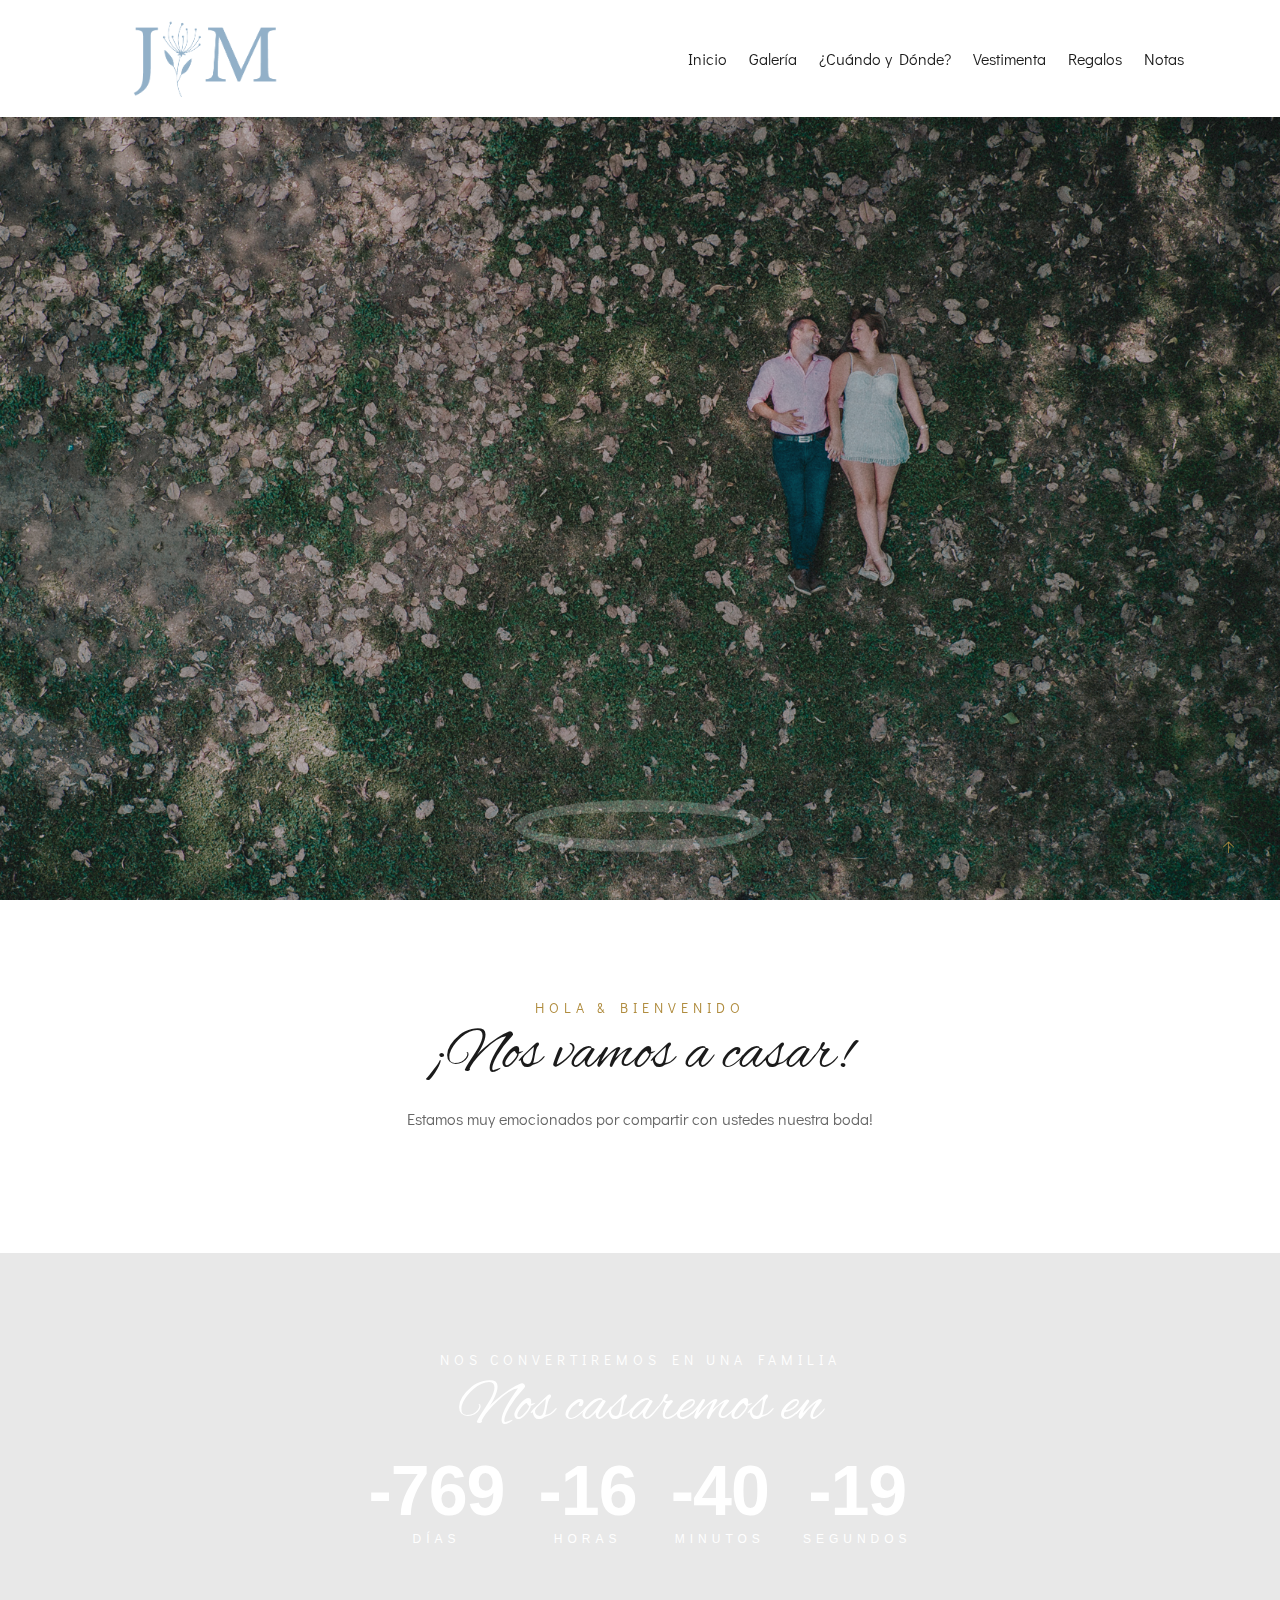
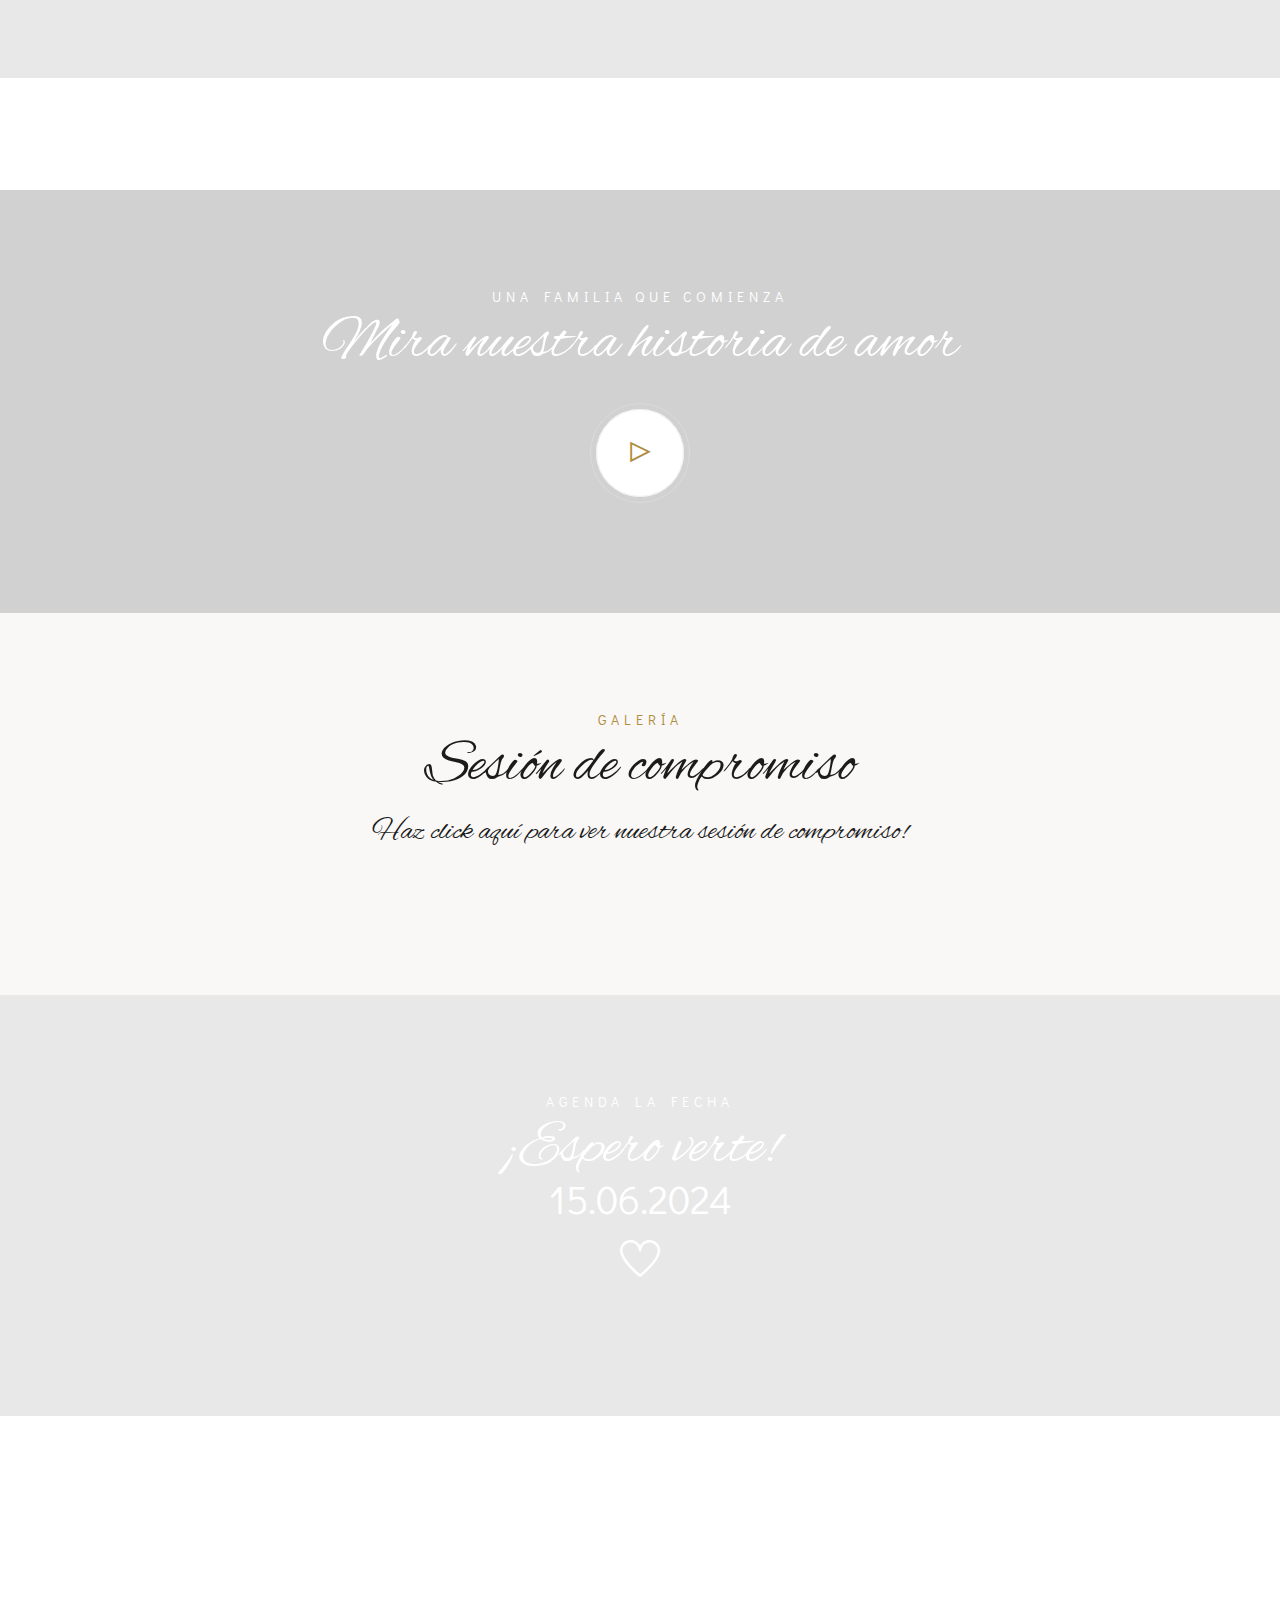
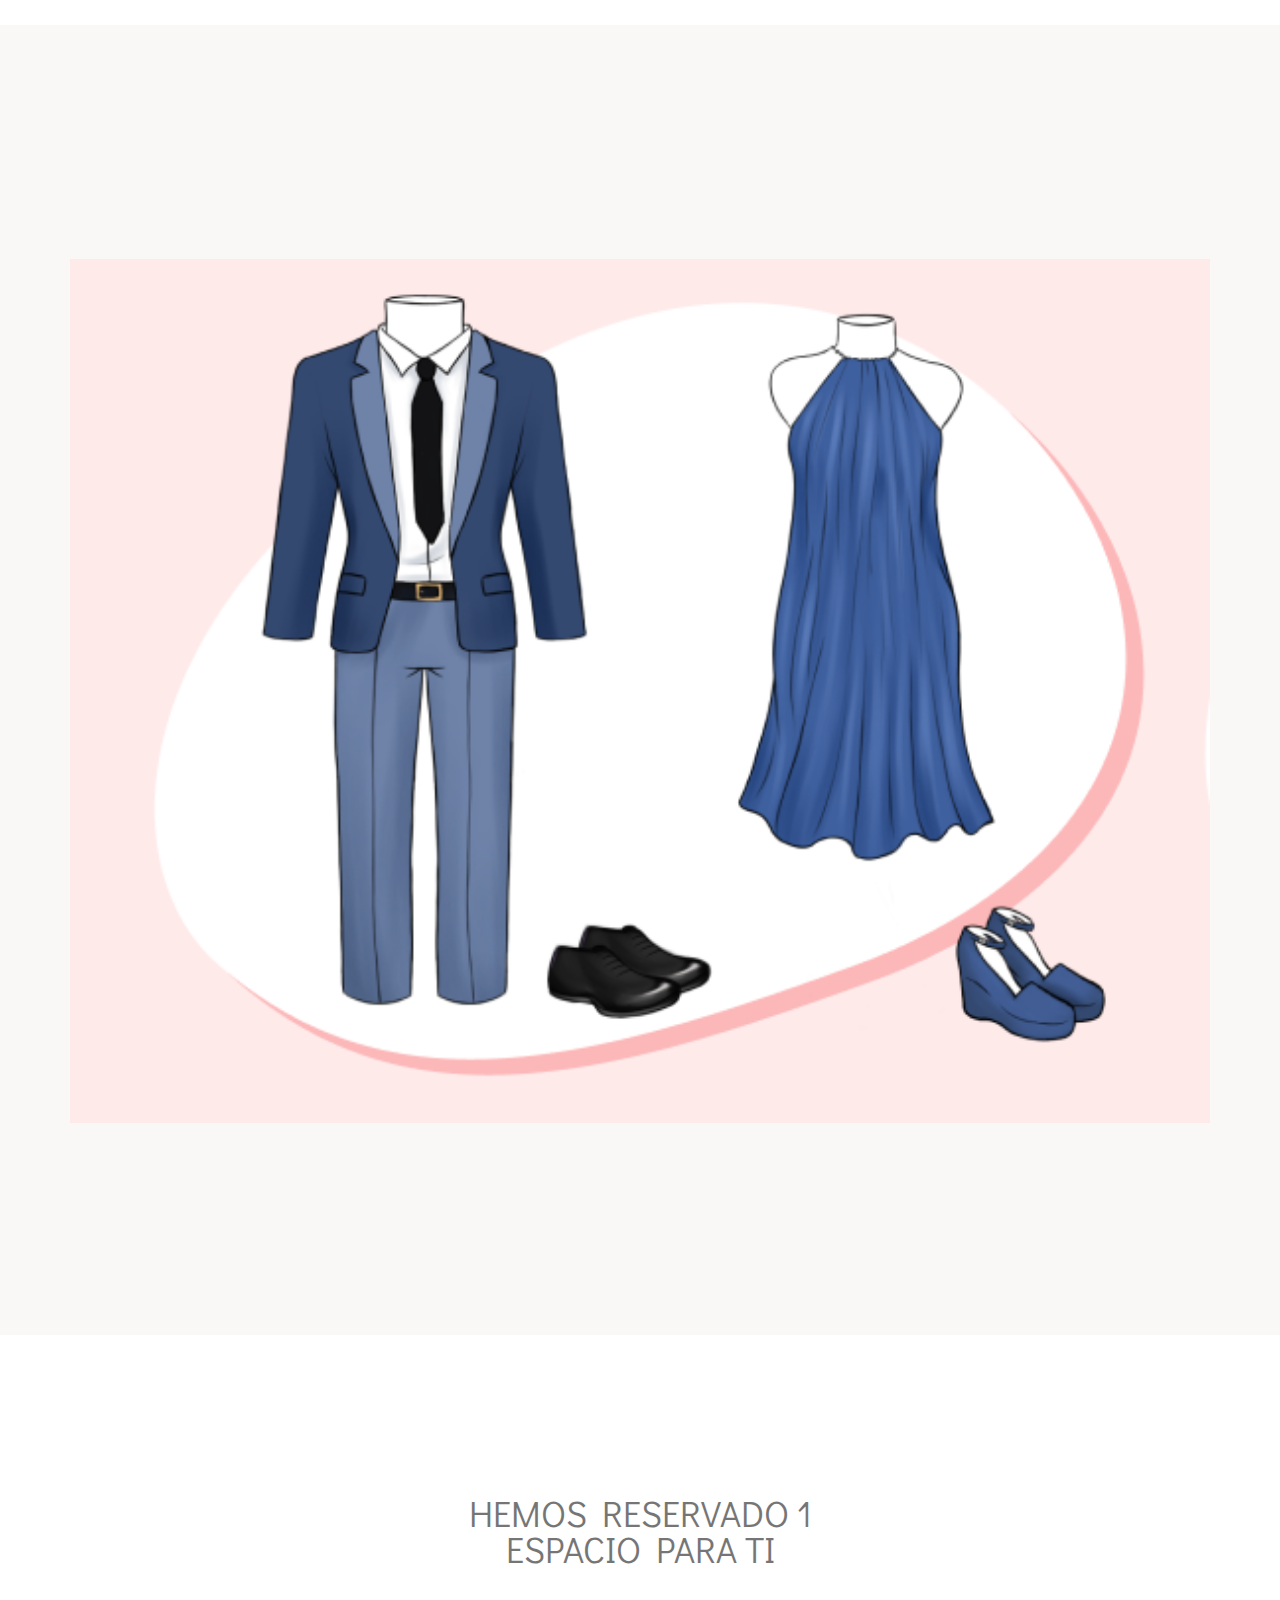
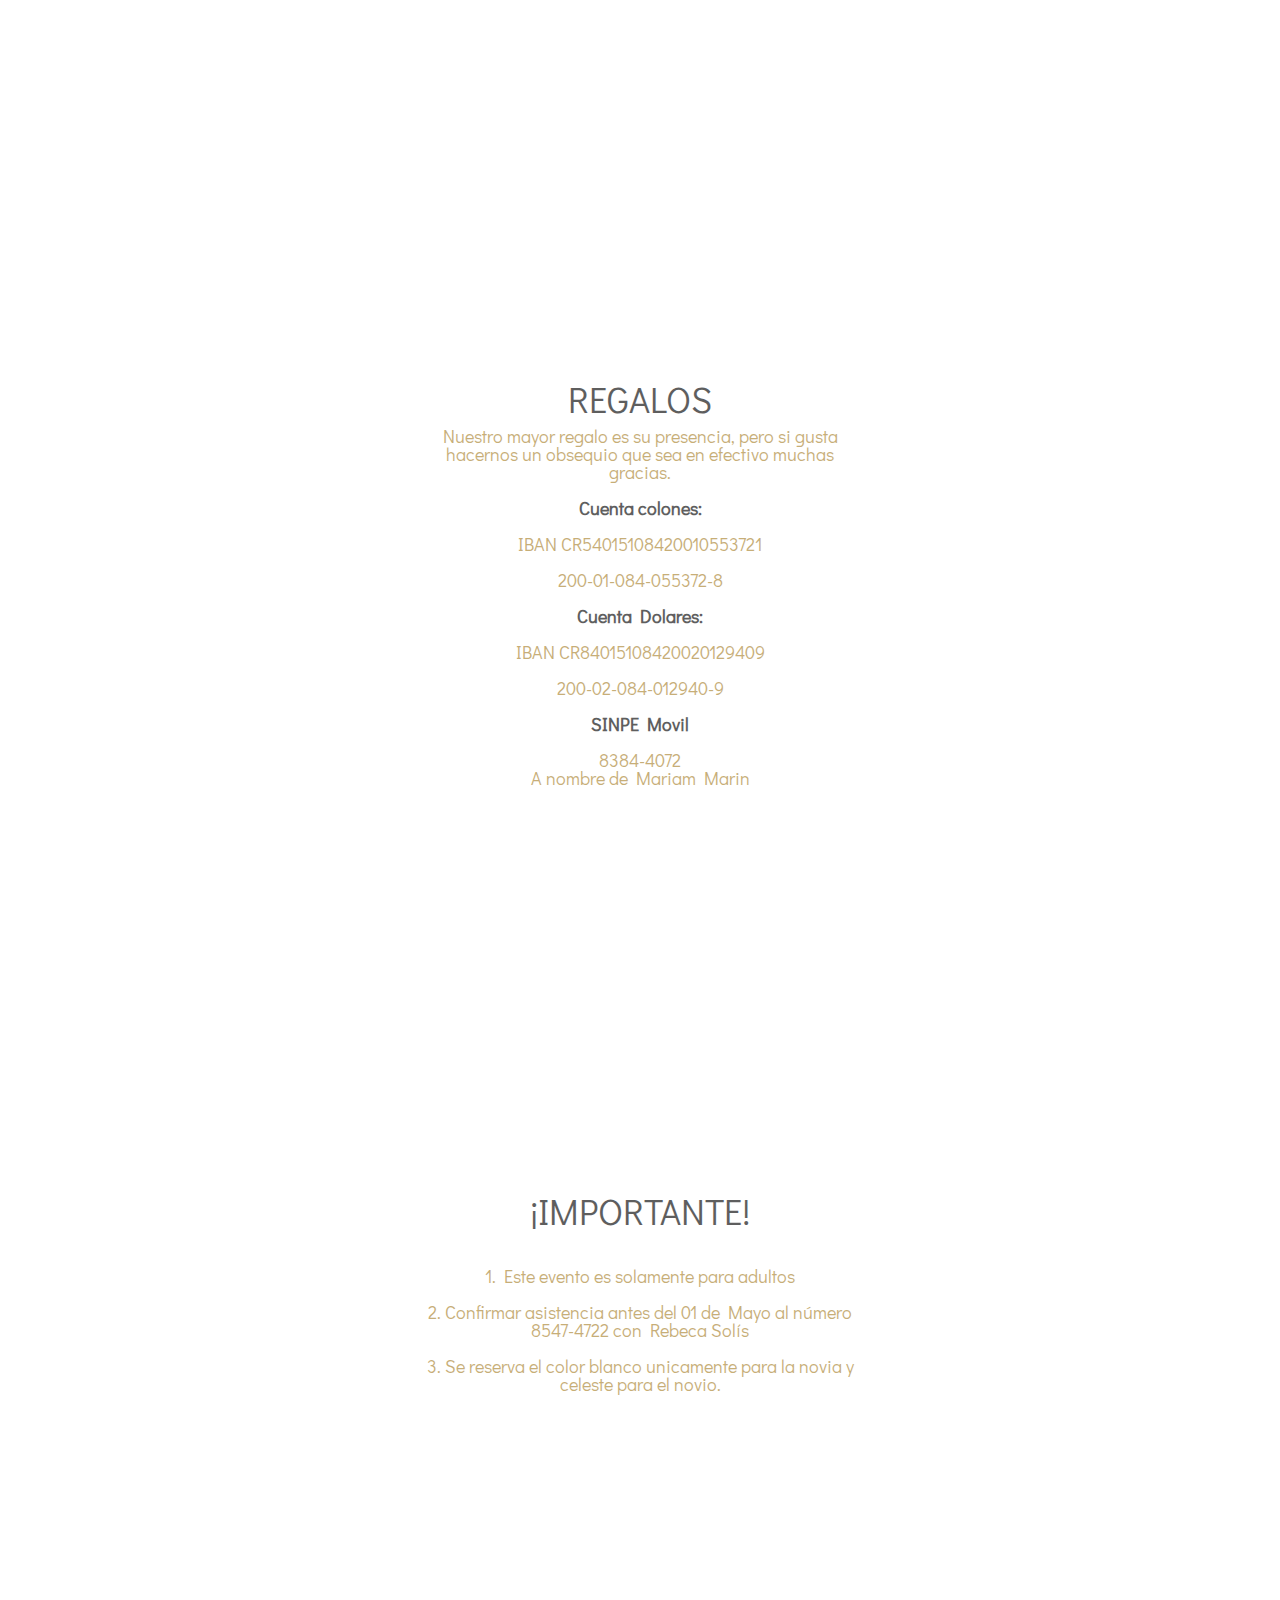
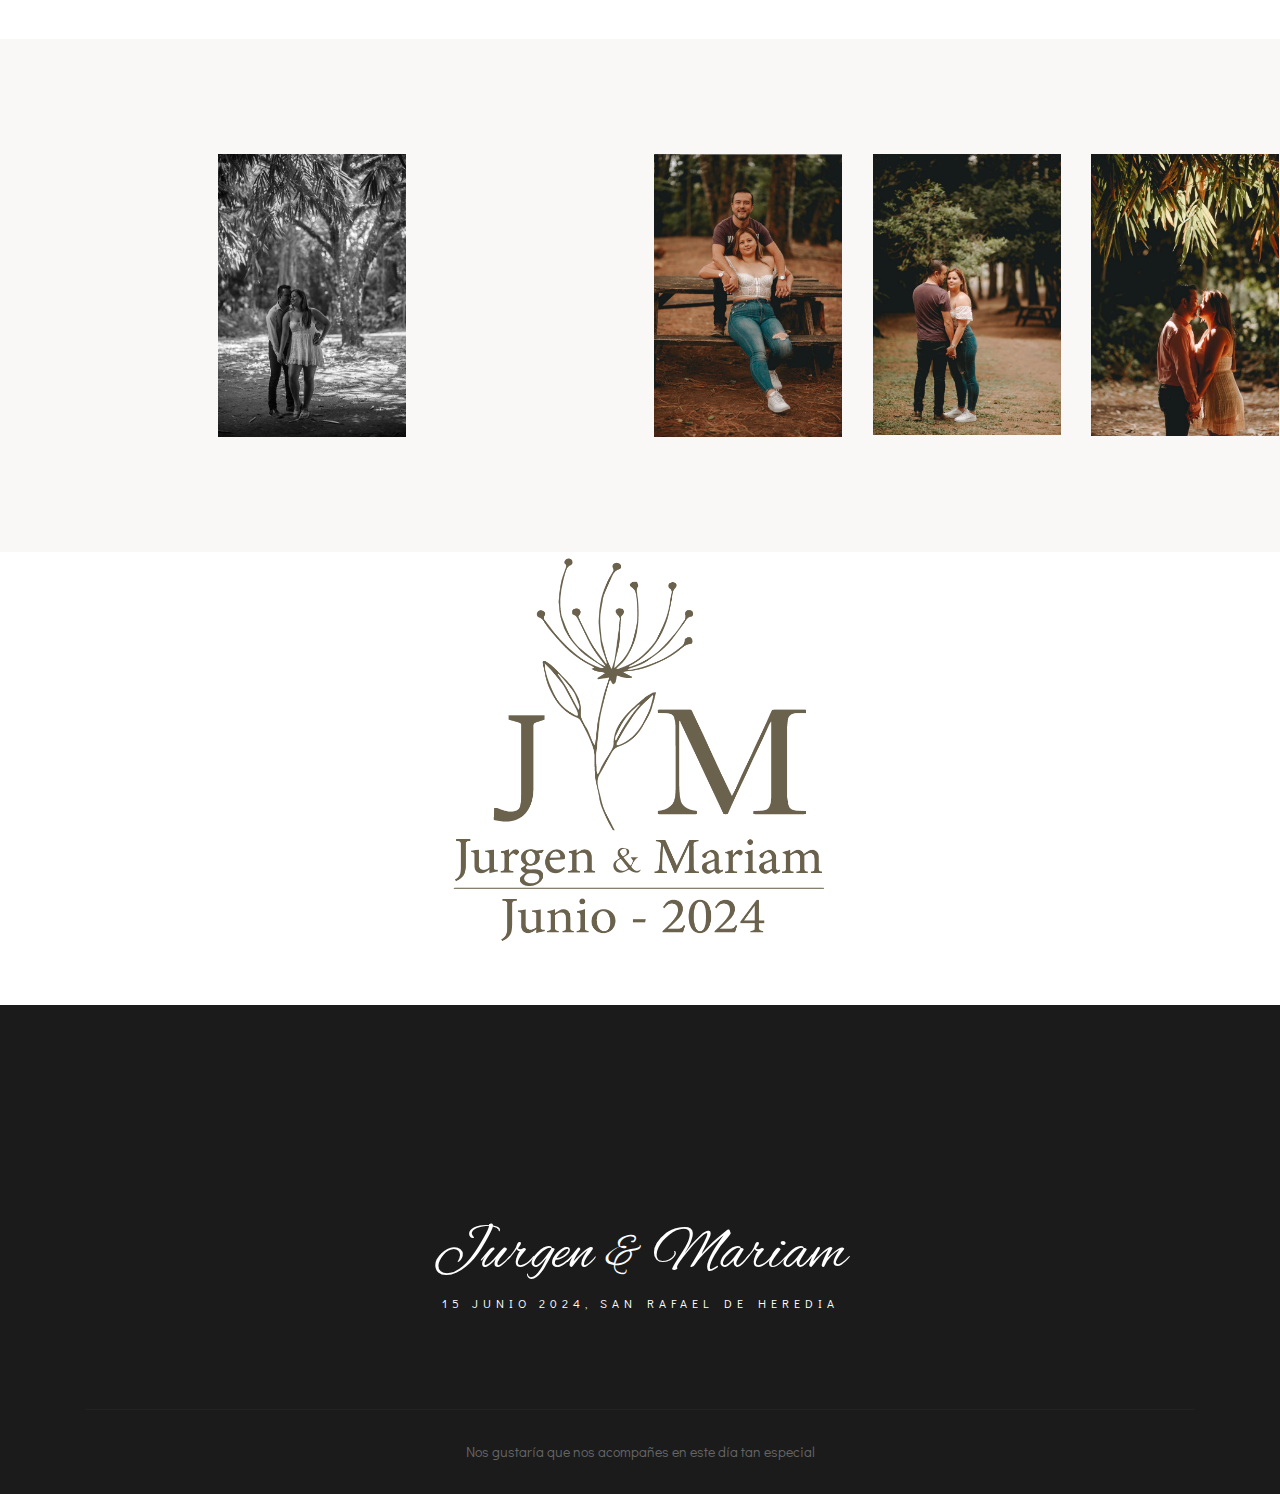
==== commit 0e596708: "Update index.html" ====
--- a/index.html
+++ b/index.html
@@ -236,7 +236,7 @@
                                 <li>
                                     <div class="icon"> <span class="ti-time"></span> </div>
                                     <div class="text">
-                                        <p>3:50 pm</p>
+                                        <p>3:30 pm</p>
                                     </div>
                                 </li>
                                 <li>
@@ -282,7 +282,7 @@
                                 <li>
                                     <div class="icon"> <span class="ti-time"></span> </div>
                                     <div class="text">
-                                        <p>3:00 pm</p>
+                                        <p>4:30 pm</p>
                                     </div>
                                 </li>
                                 <li>
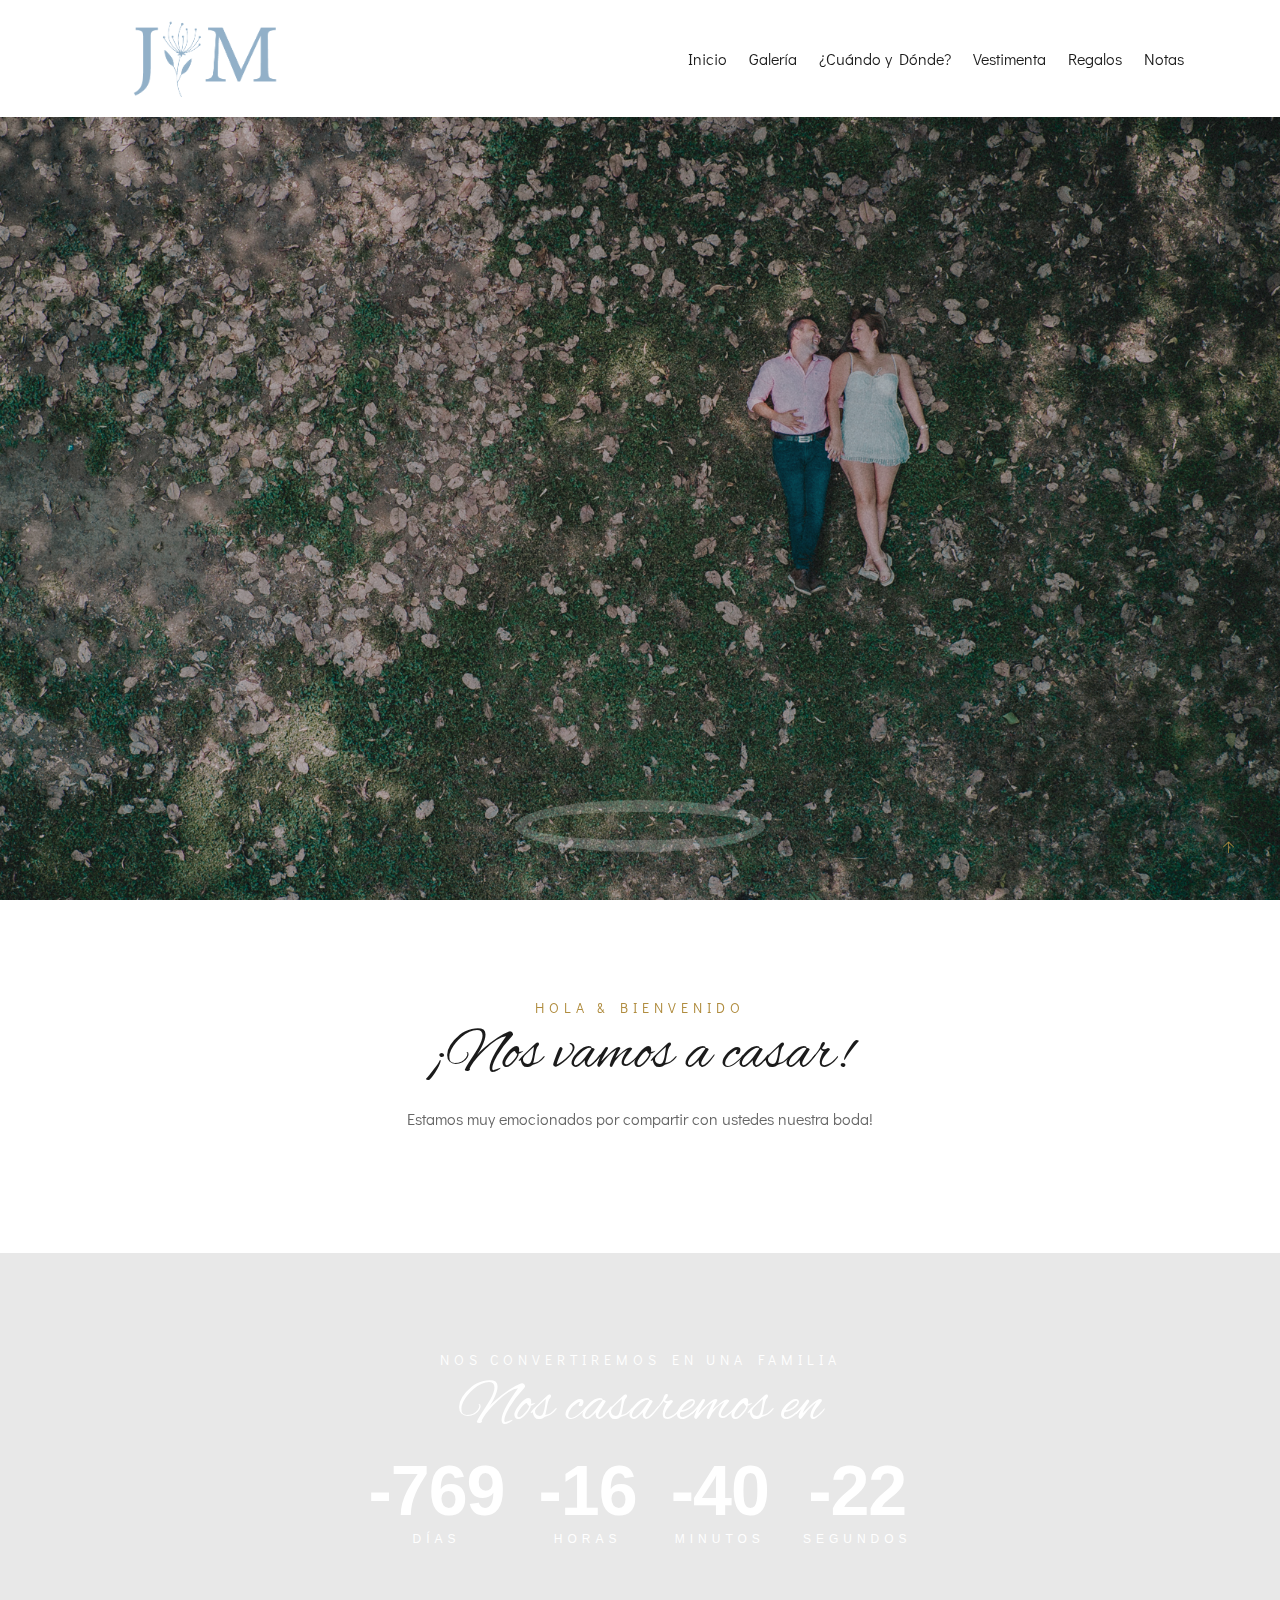
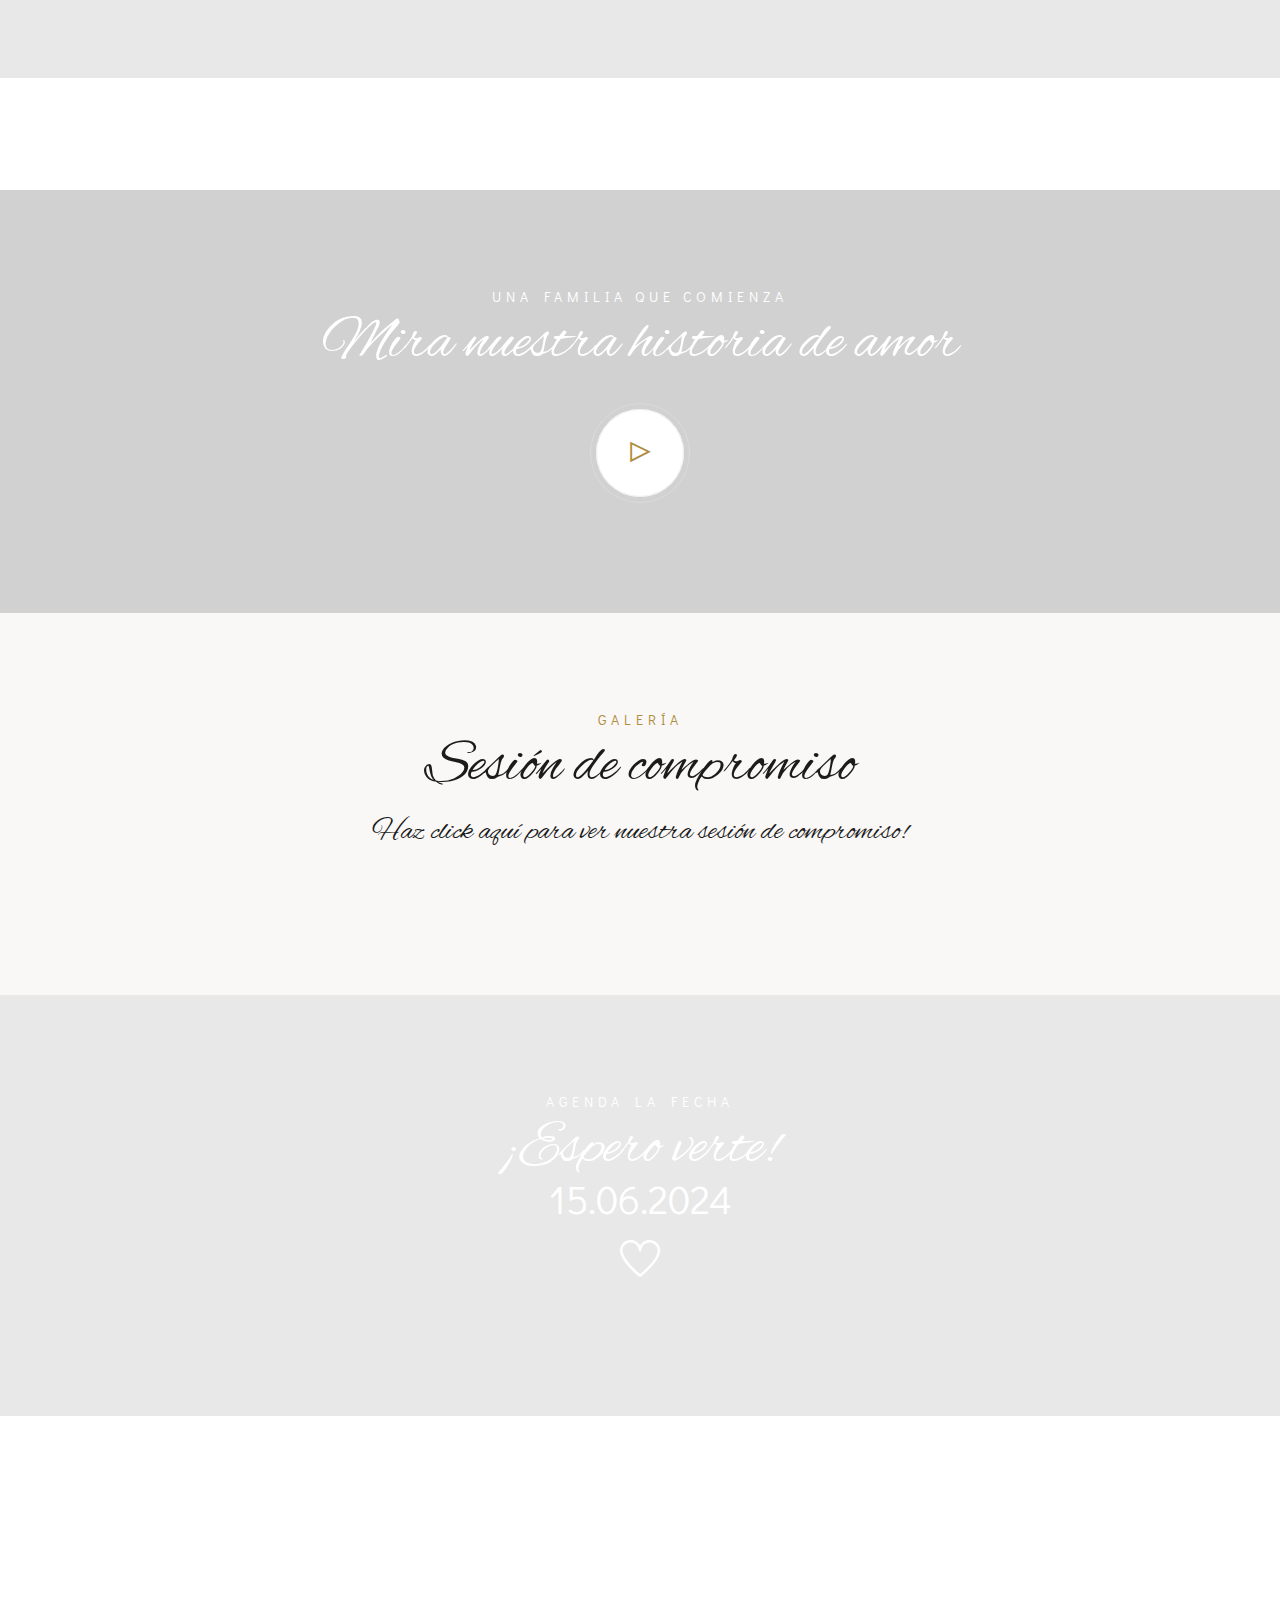
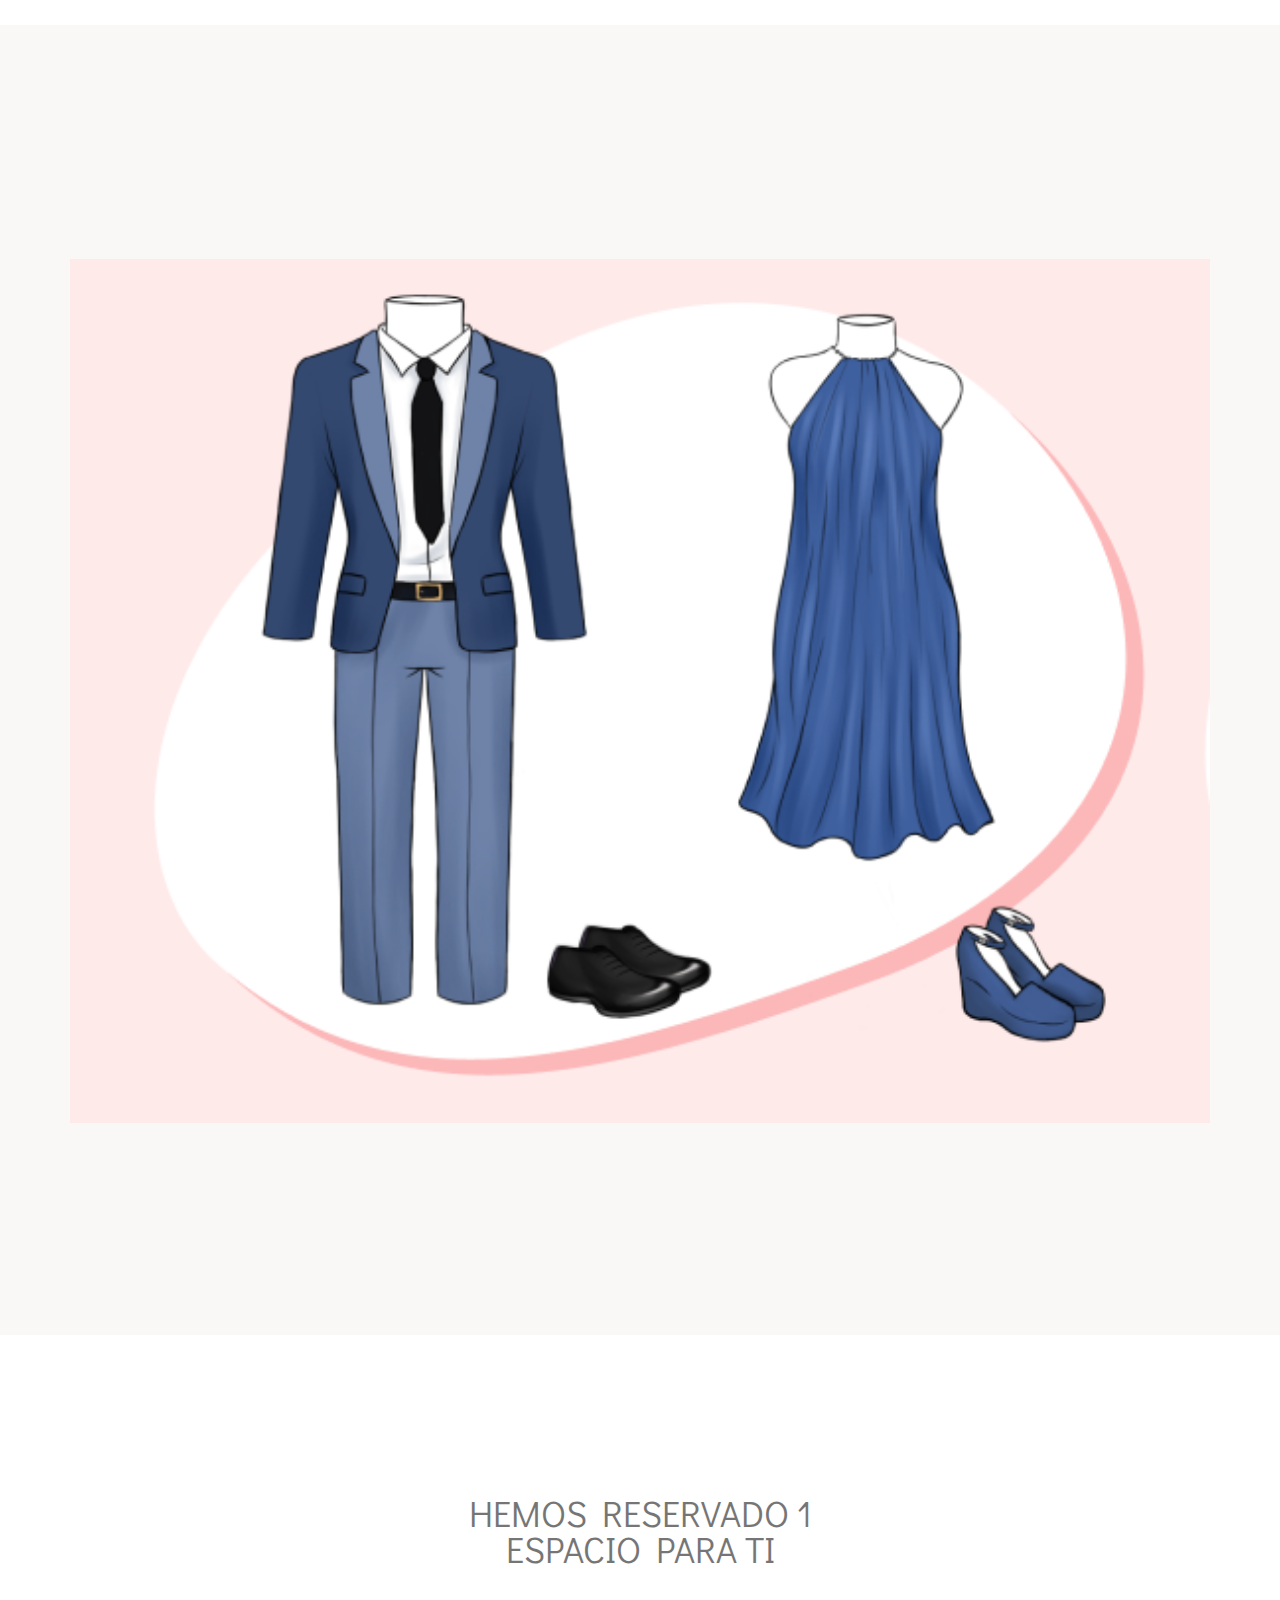
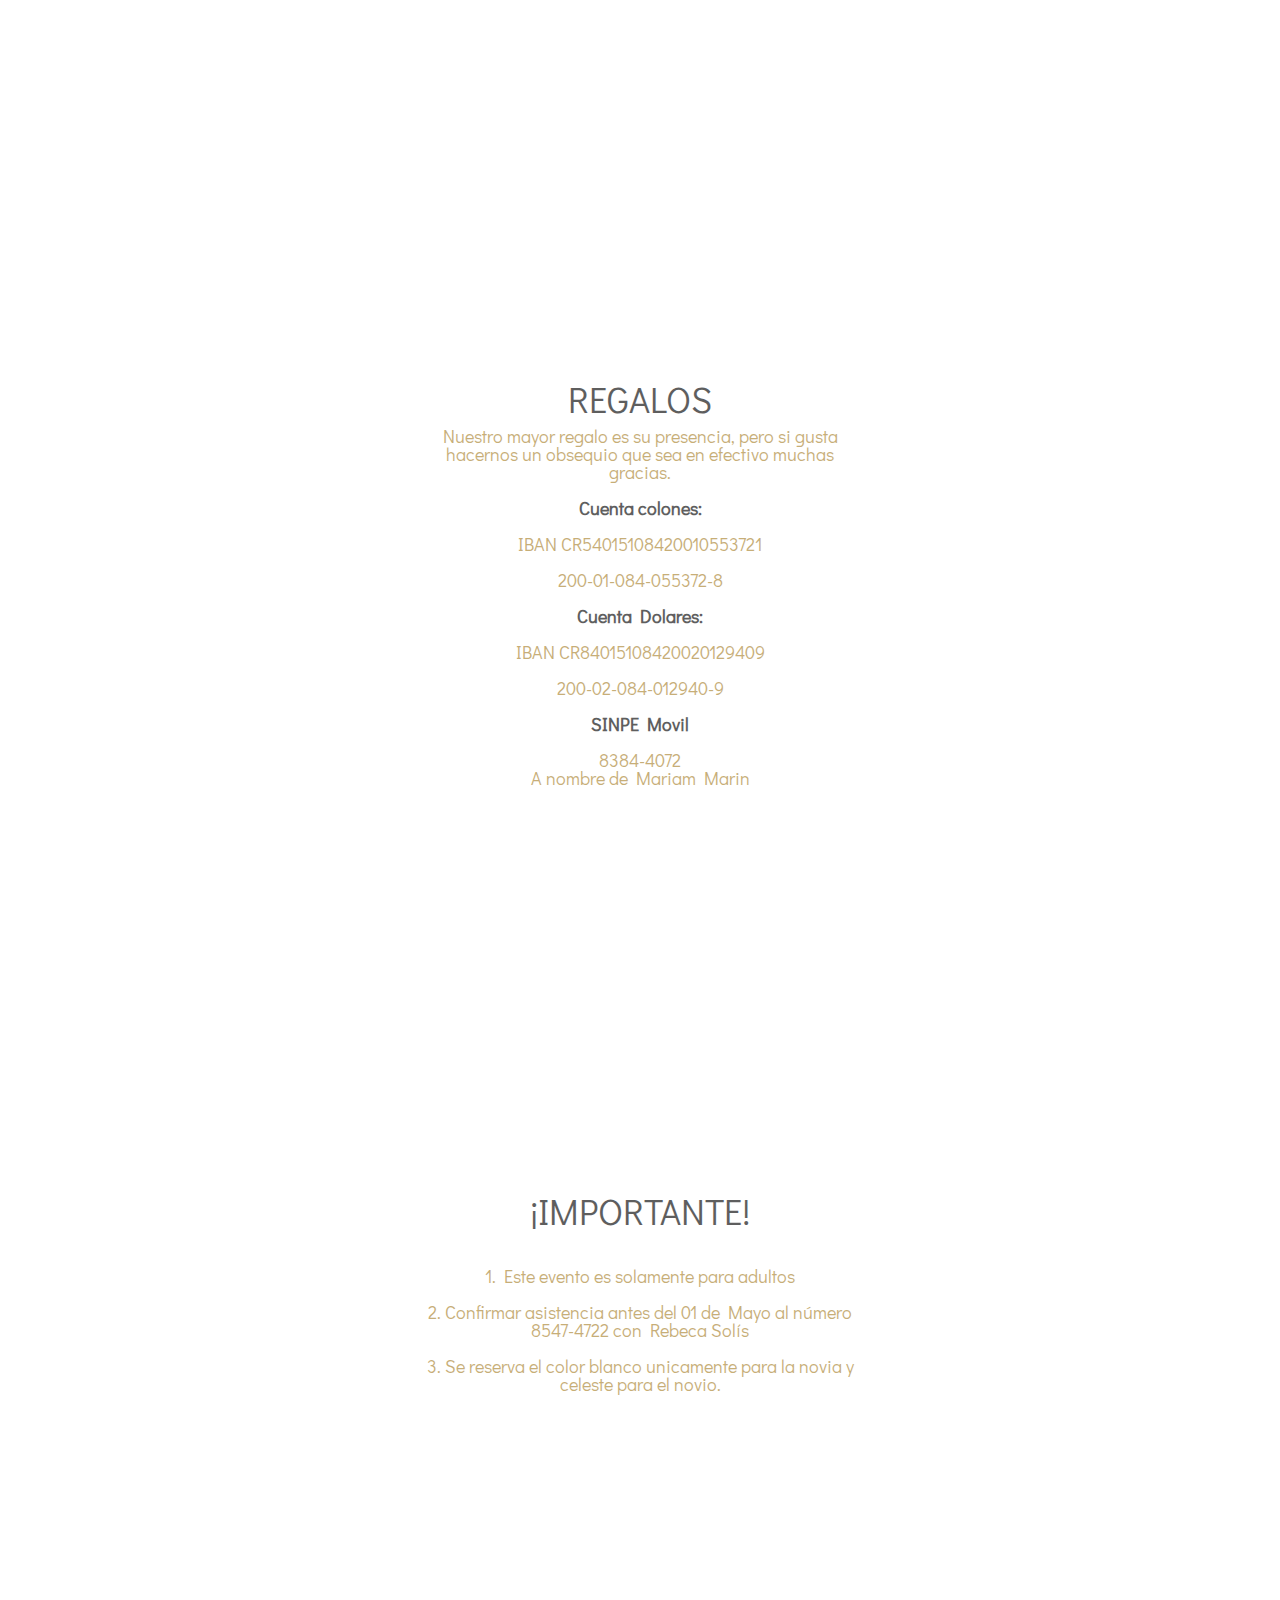
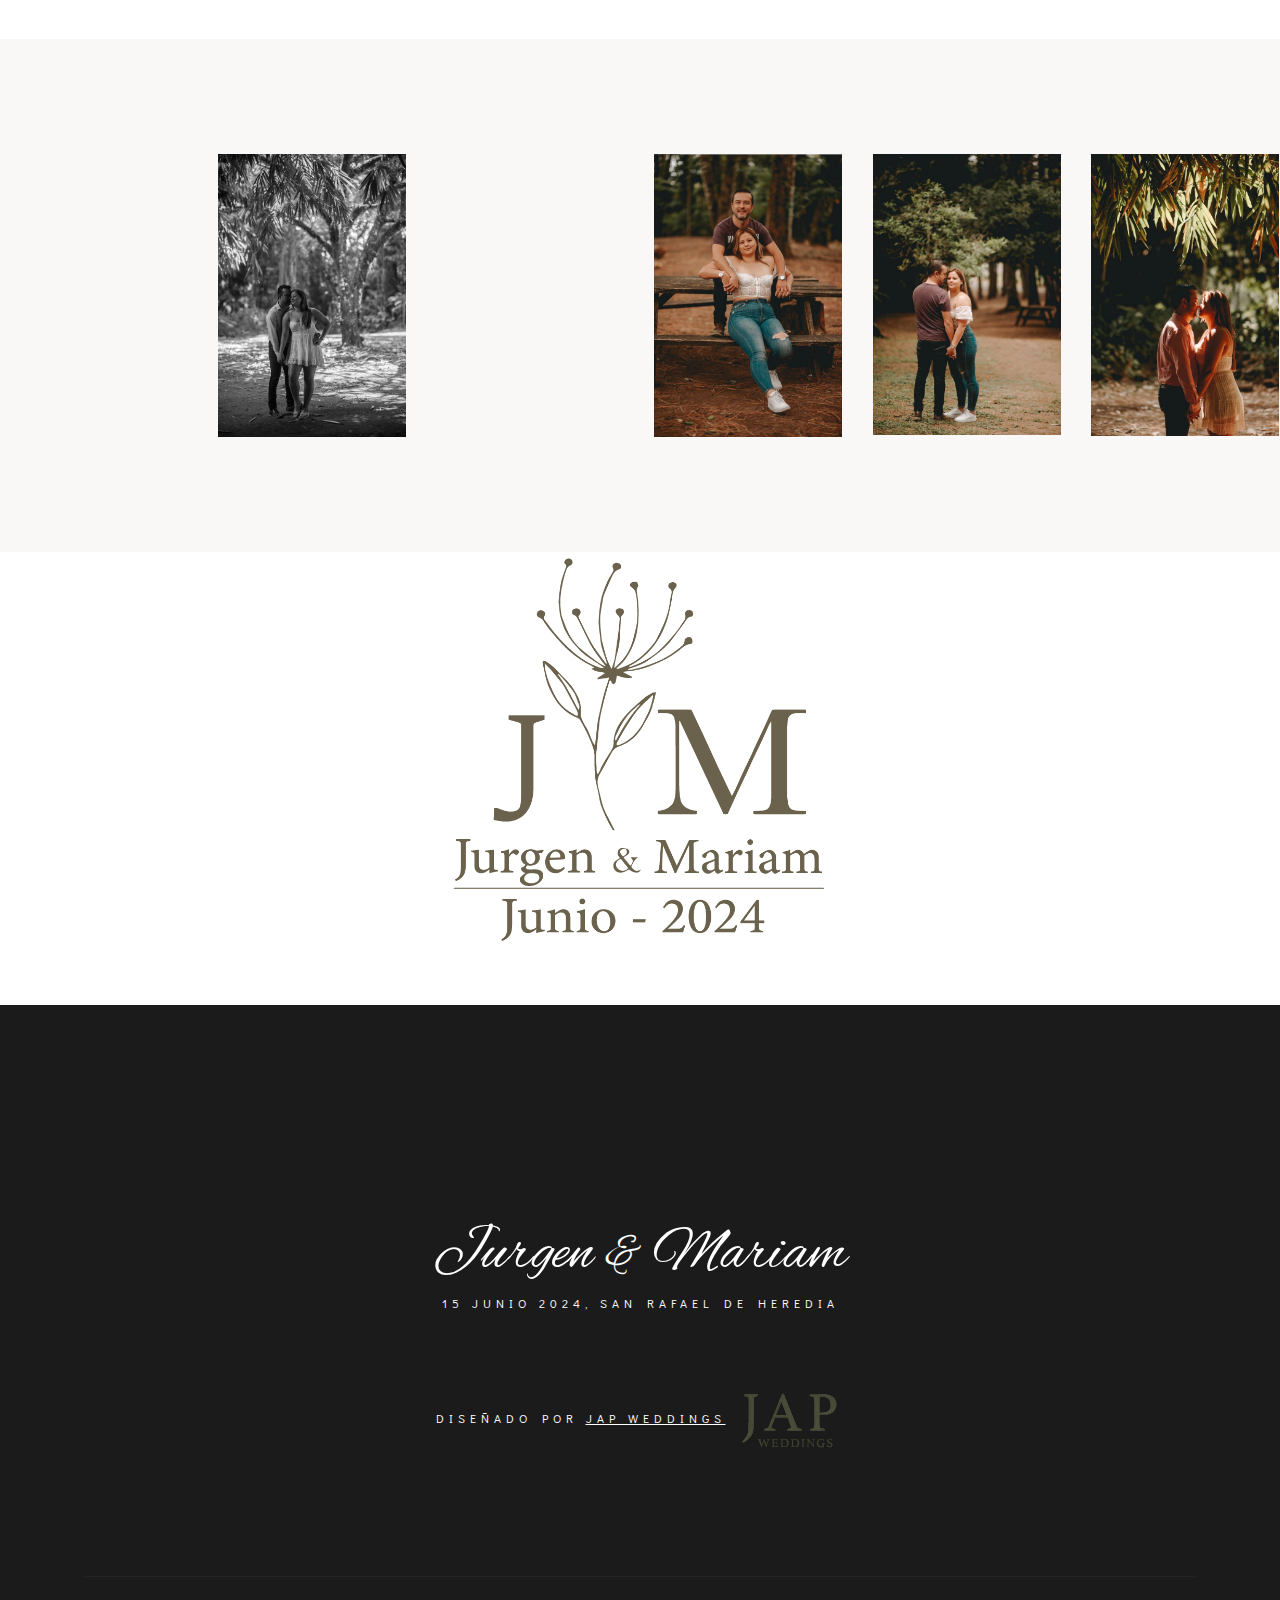
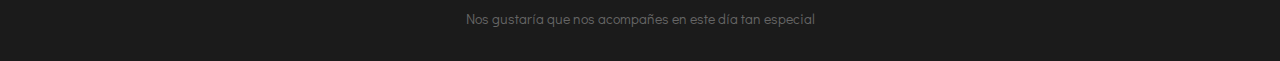
==== commit db5cd7cb: "Cambios" ====
--- a/index.html
+++ b/index.html
@@ -496,6 +496,11 @@
                         <div class="section-padding">
                             <h2><span>Jurgen <small>&amp;</small> Mariam</span></h2>
                             <h6>15 Junio 2024, San Rafael de Heredia</h6>
+
+                            <br>
+                            <br>
+                            
+                            <h6>Diseñado por <a href="https://www.japweddings.com"><u>JAP Weddings</u> <img src="images2/VECTOR.svg" alt="" style="width: 10%;"></a></h6>
                         </div>
                     </div>
                 </div>
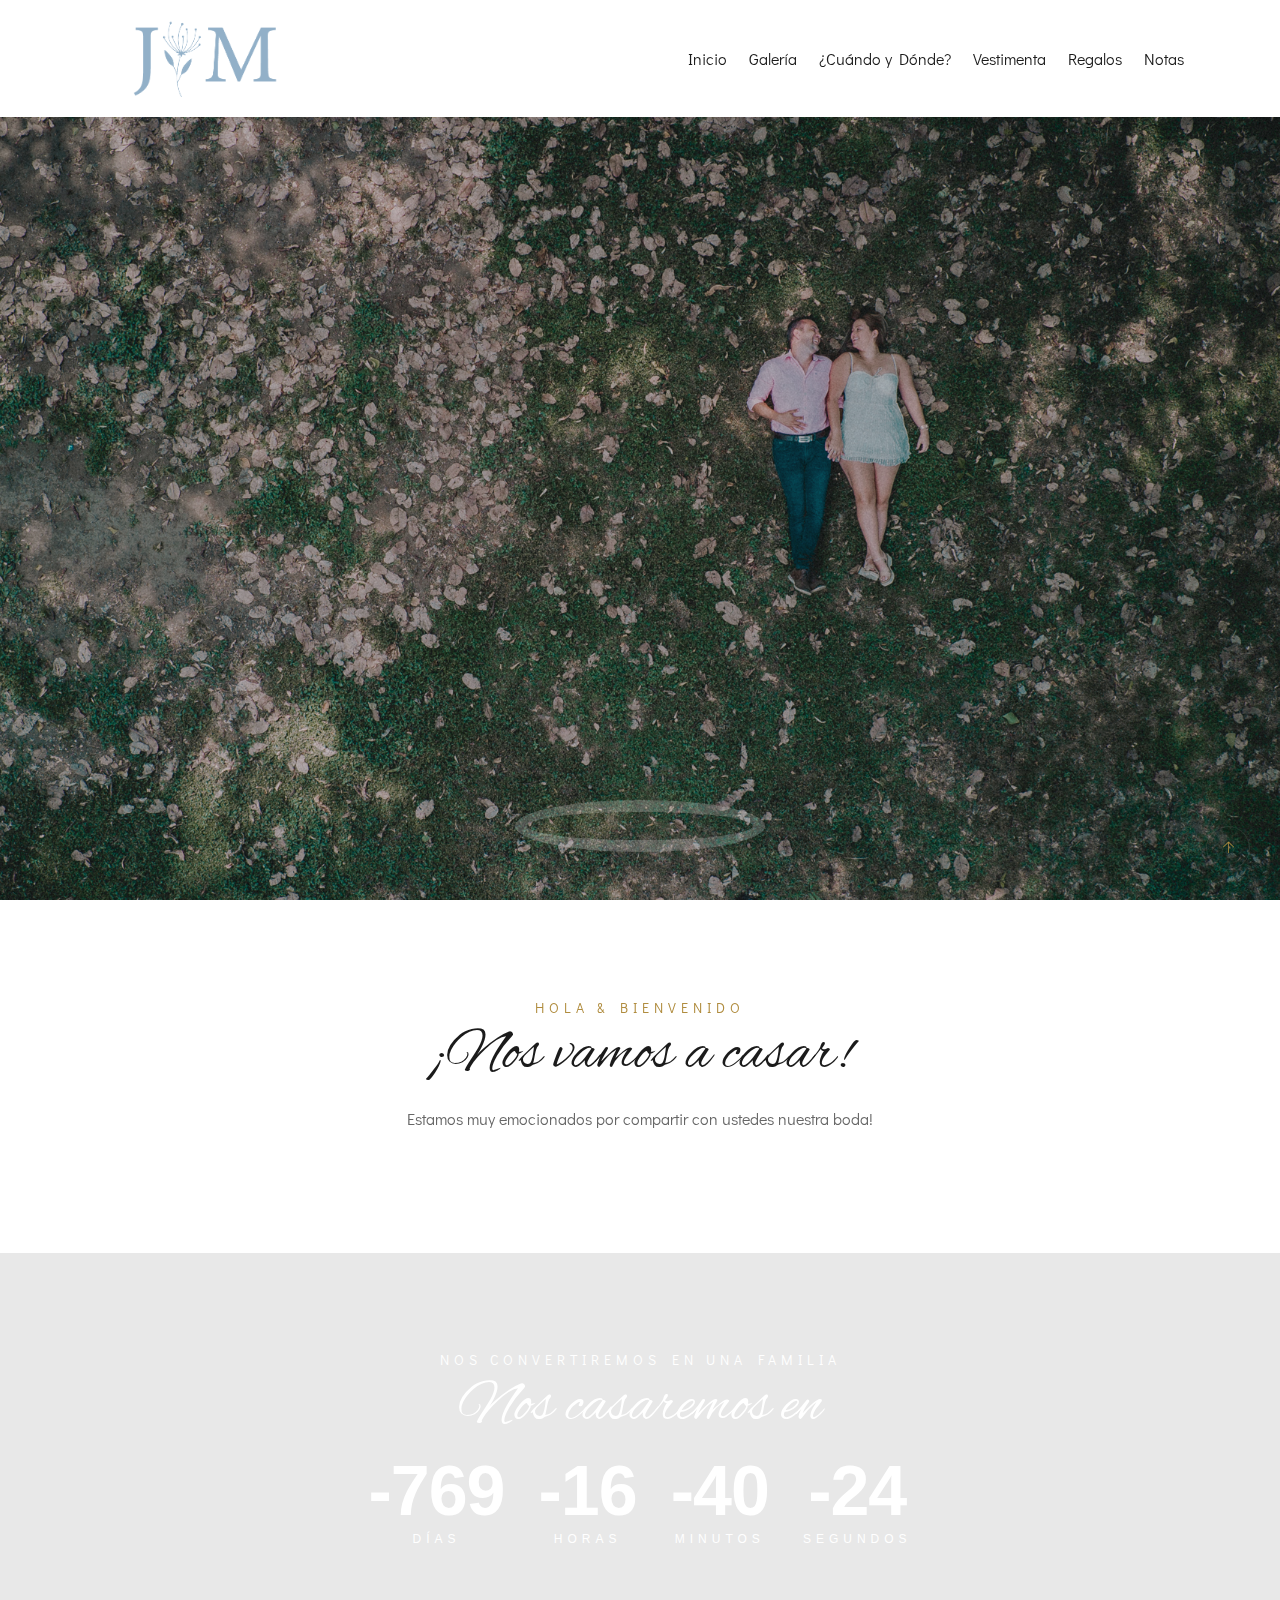
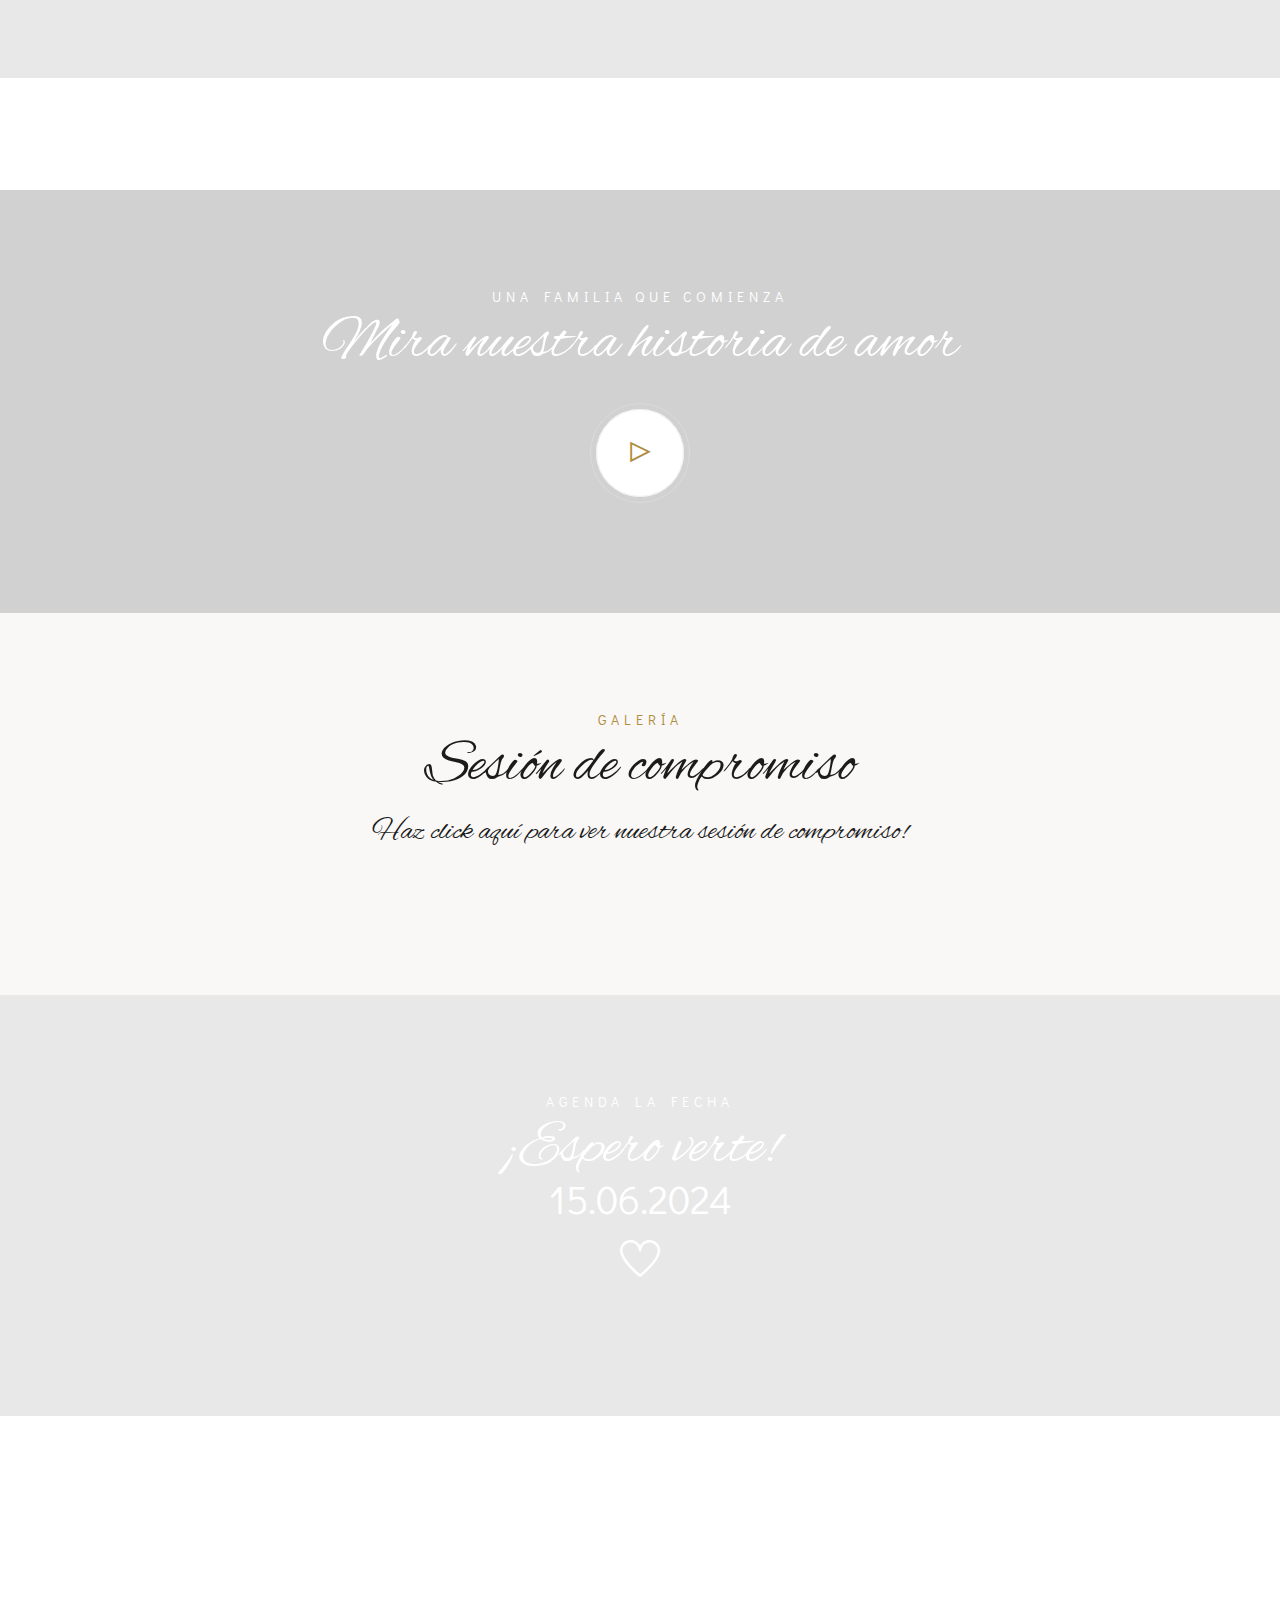
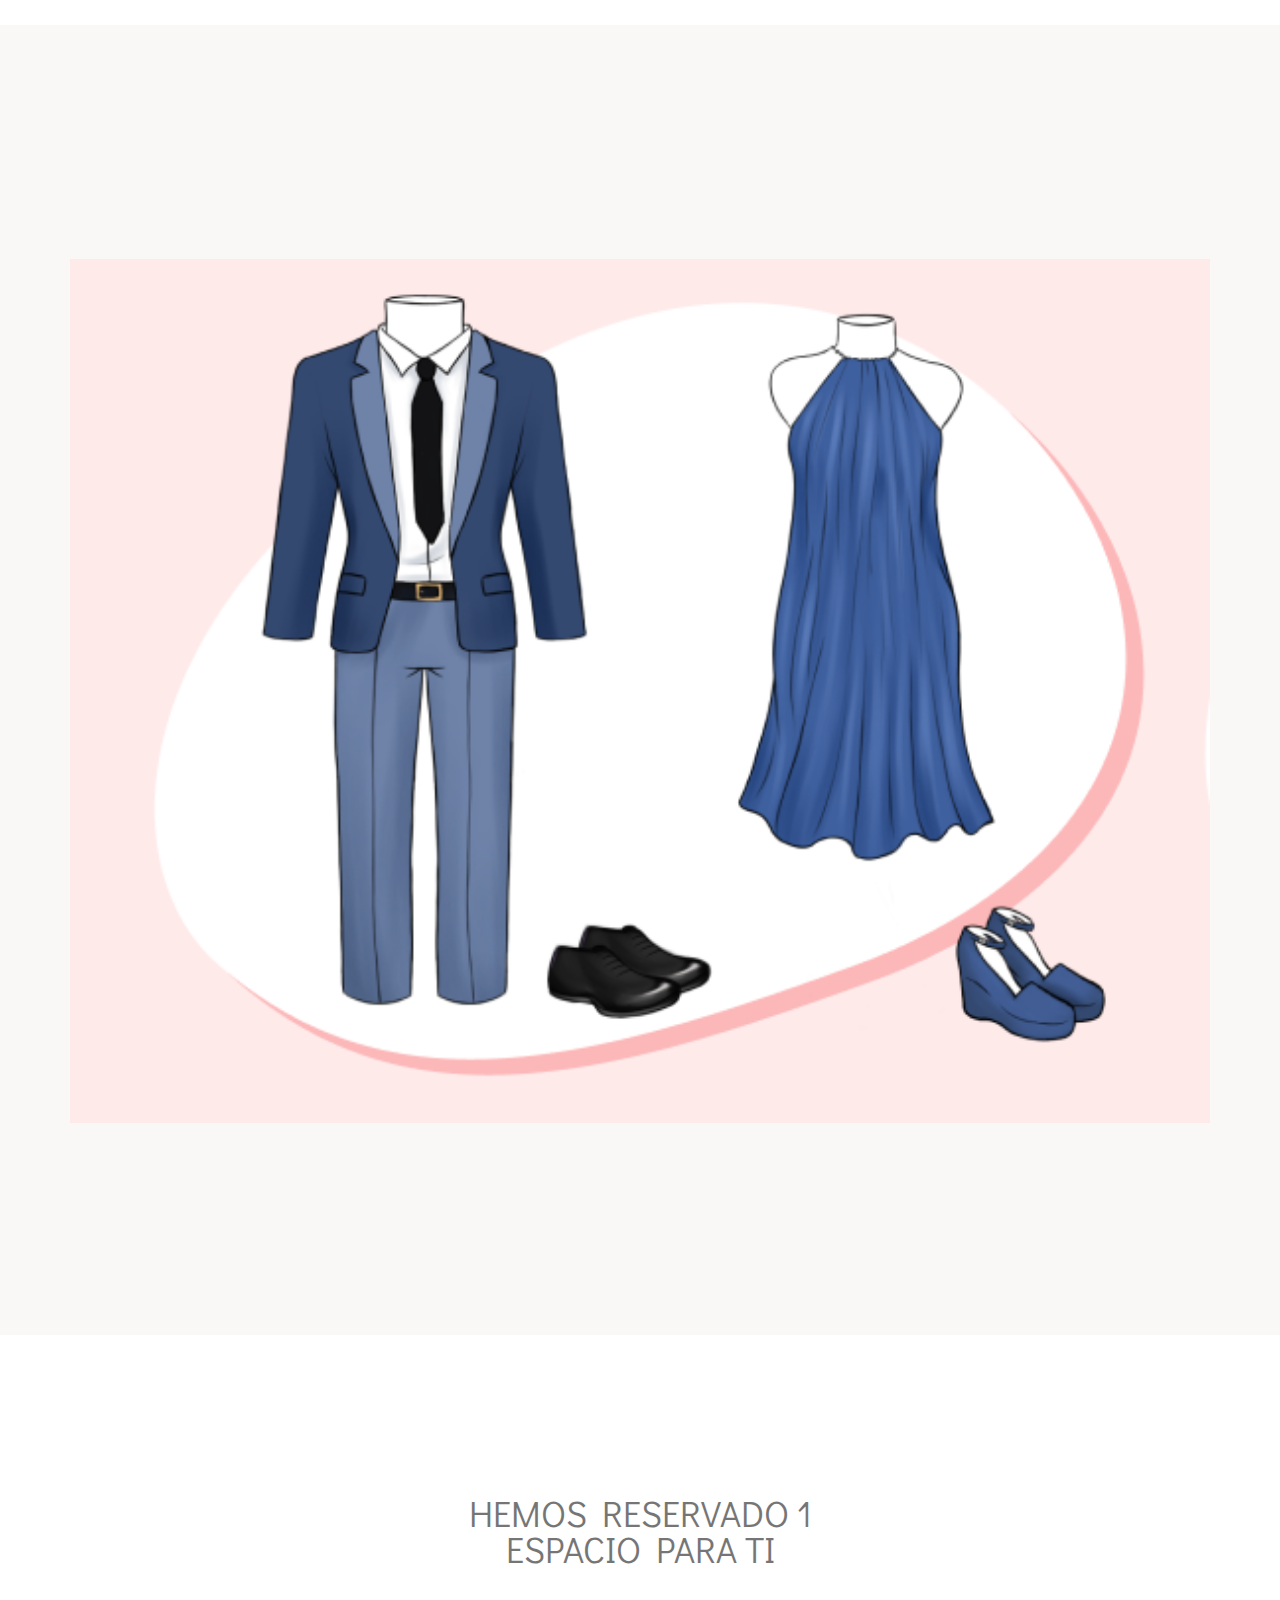
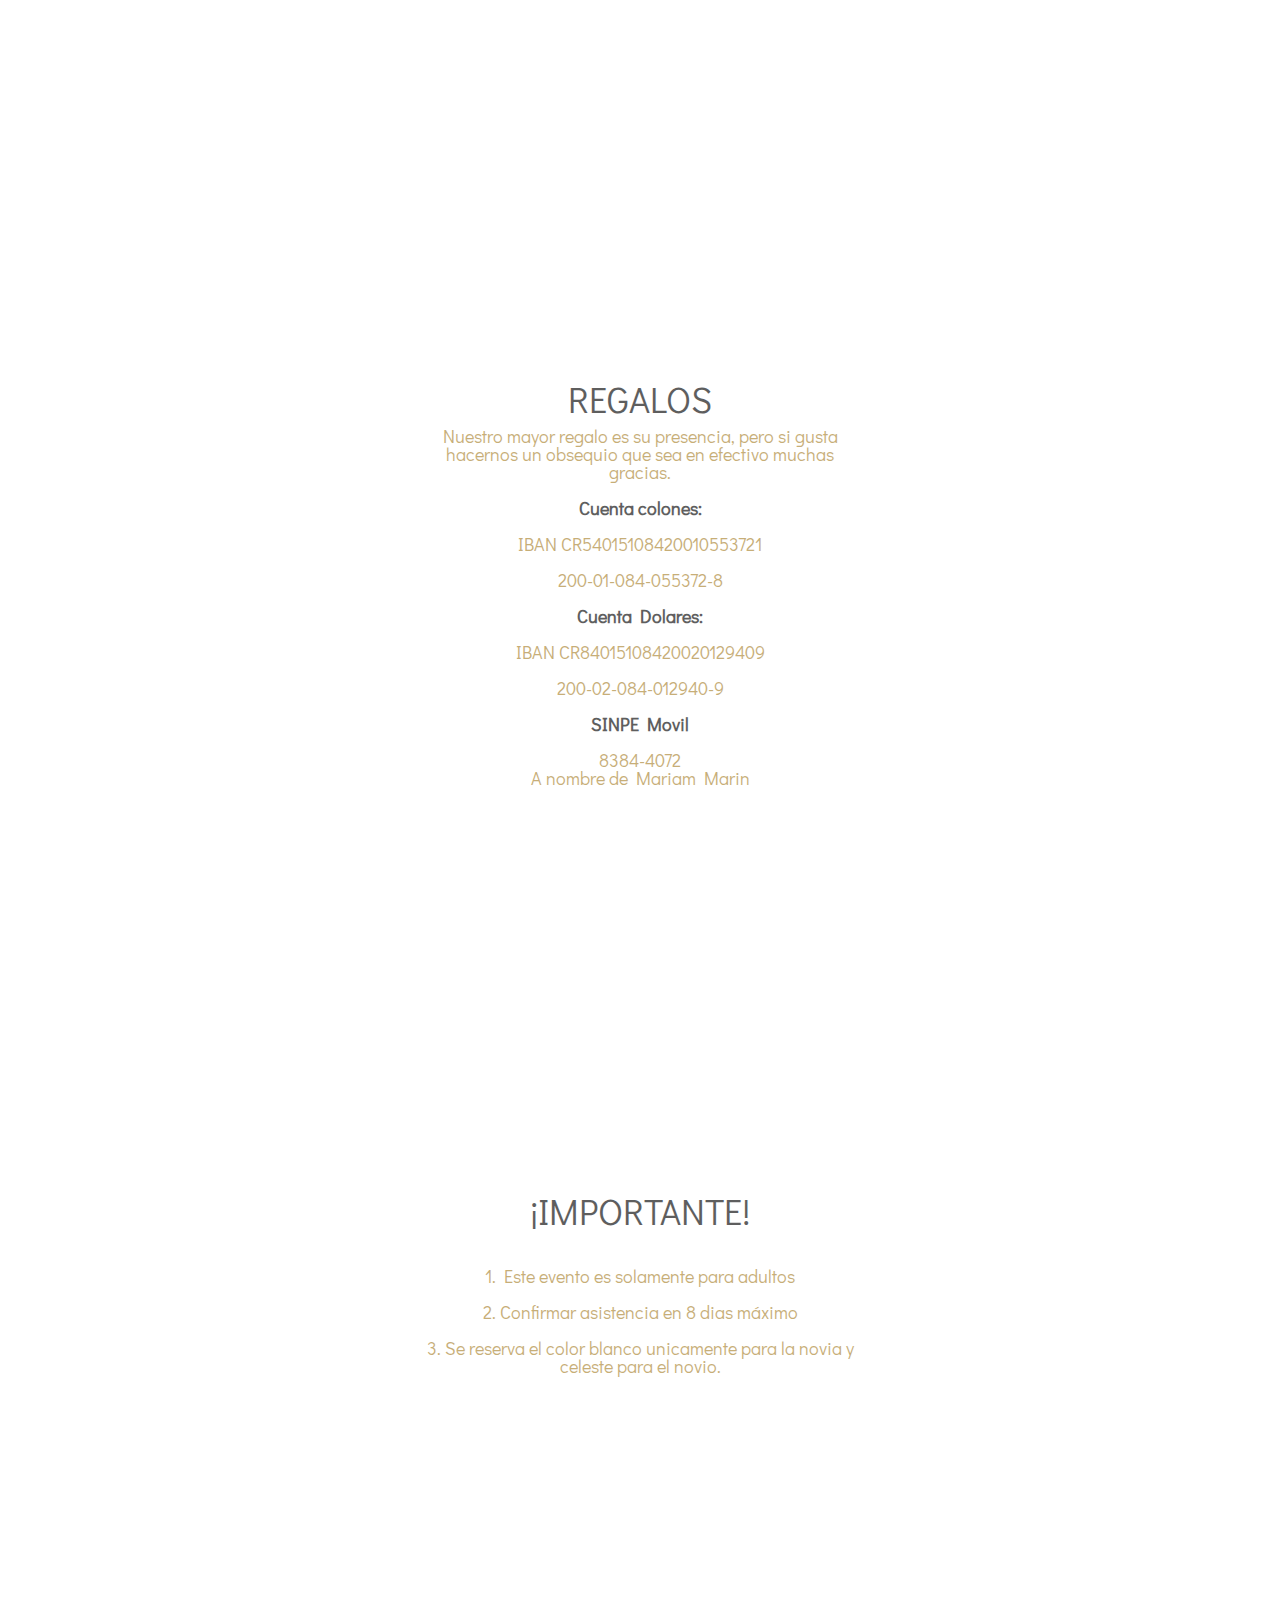
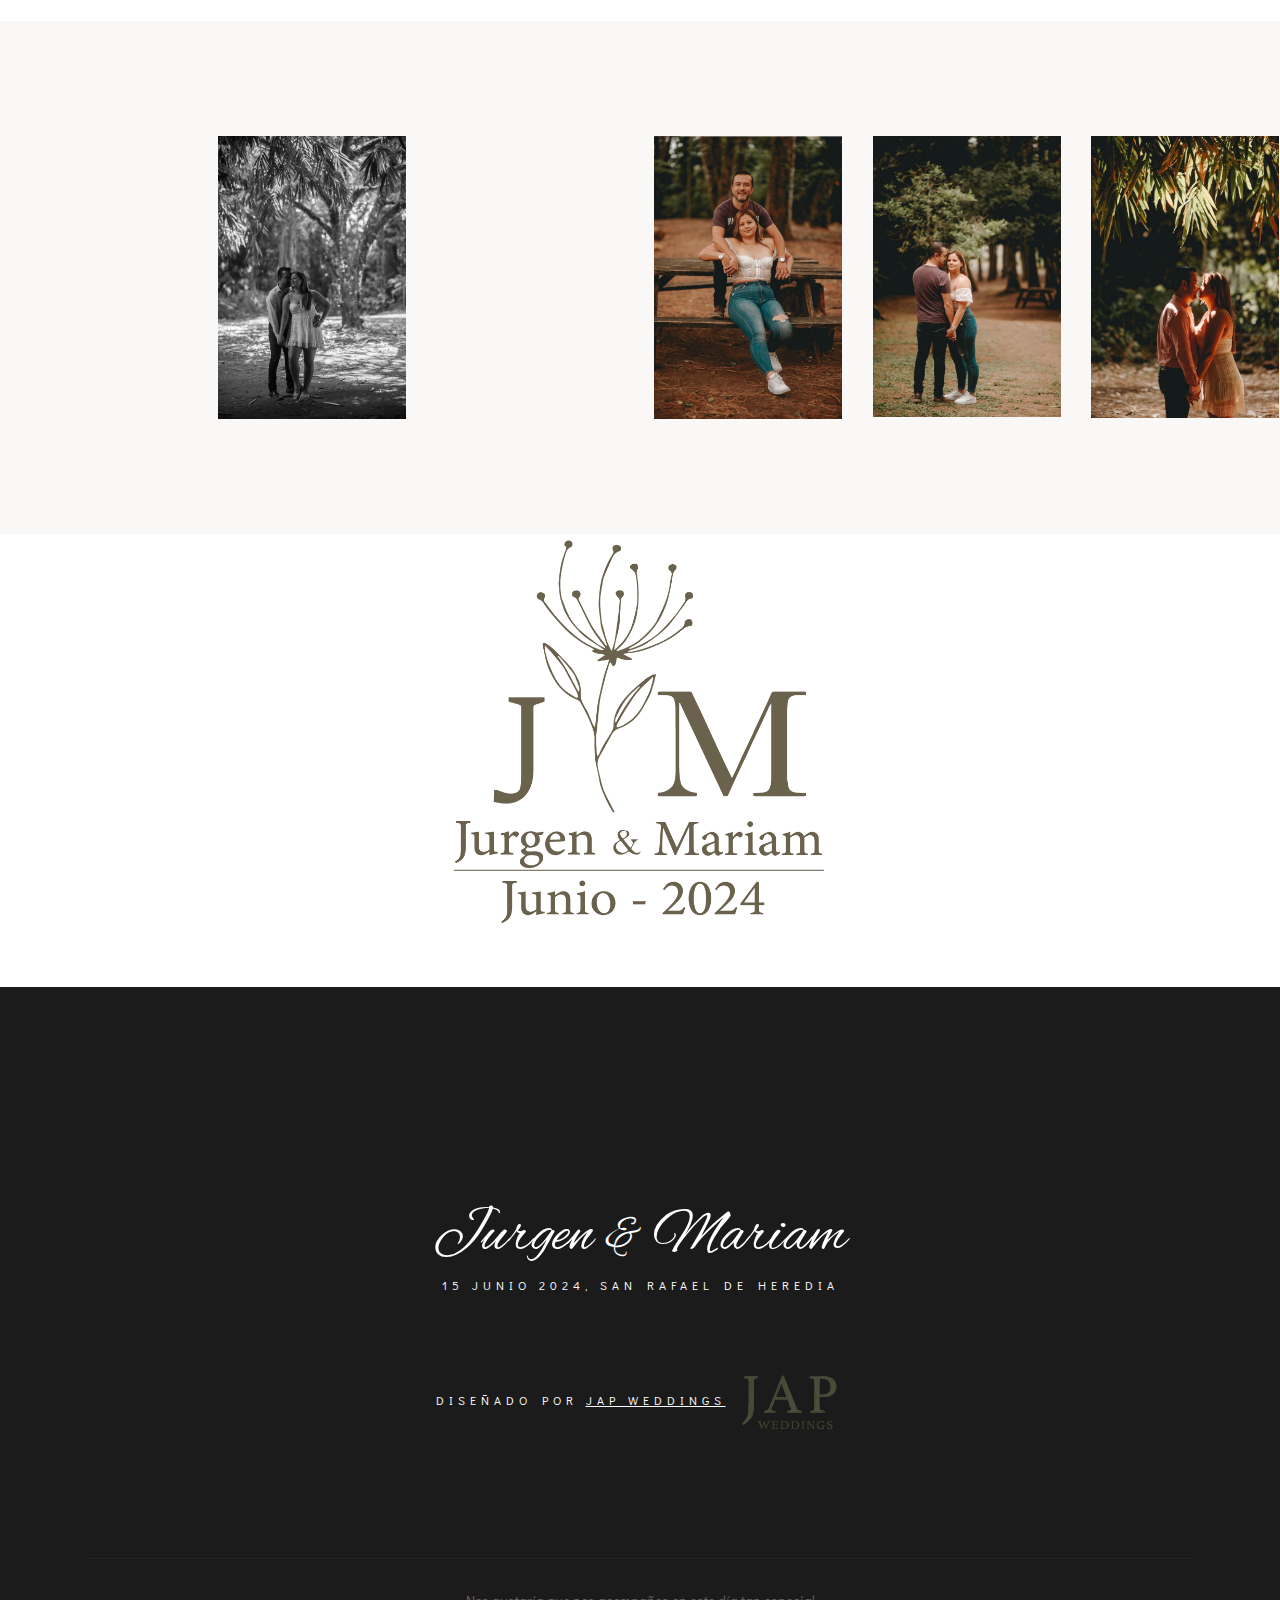
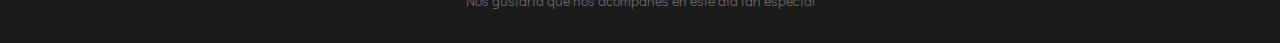
==== commit 2134dc3e: "Update index.html" ====
--- a/index.html
+++ b/index.html
@@ -415,7 +415,7 @@
                         1. Este evento es solamente para adultos
                         <br>
                         <br>
-                        2. Confirmar asistencia antes del 01 de Mayo al número 8547-4722 con Rebeca Solís
+                        2. Confirmar asistencia en 8 dias máximo
                         <br>
                         <br>
                         3. Se reserva el color blanco unicamente para la novia y celeste para el novio.
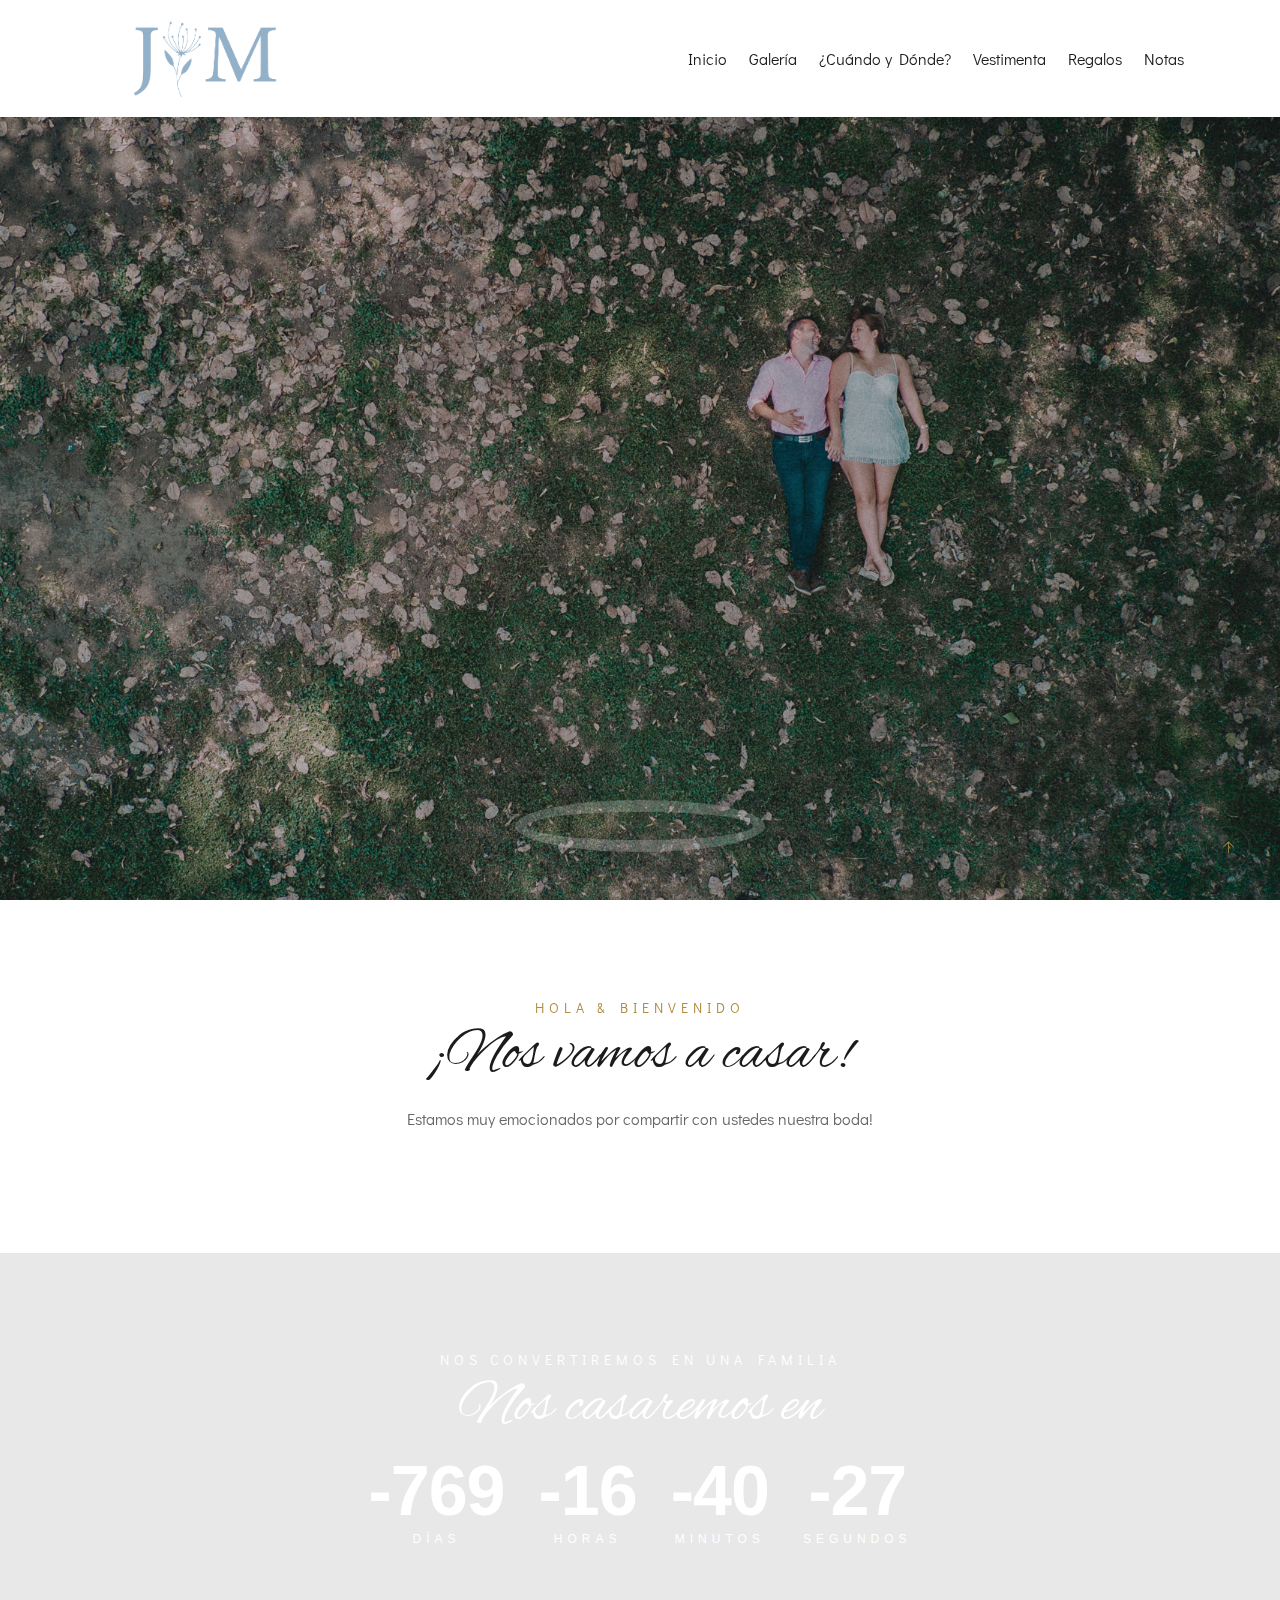
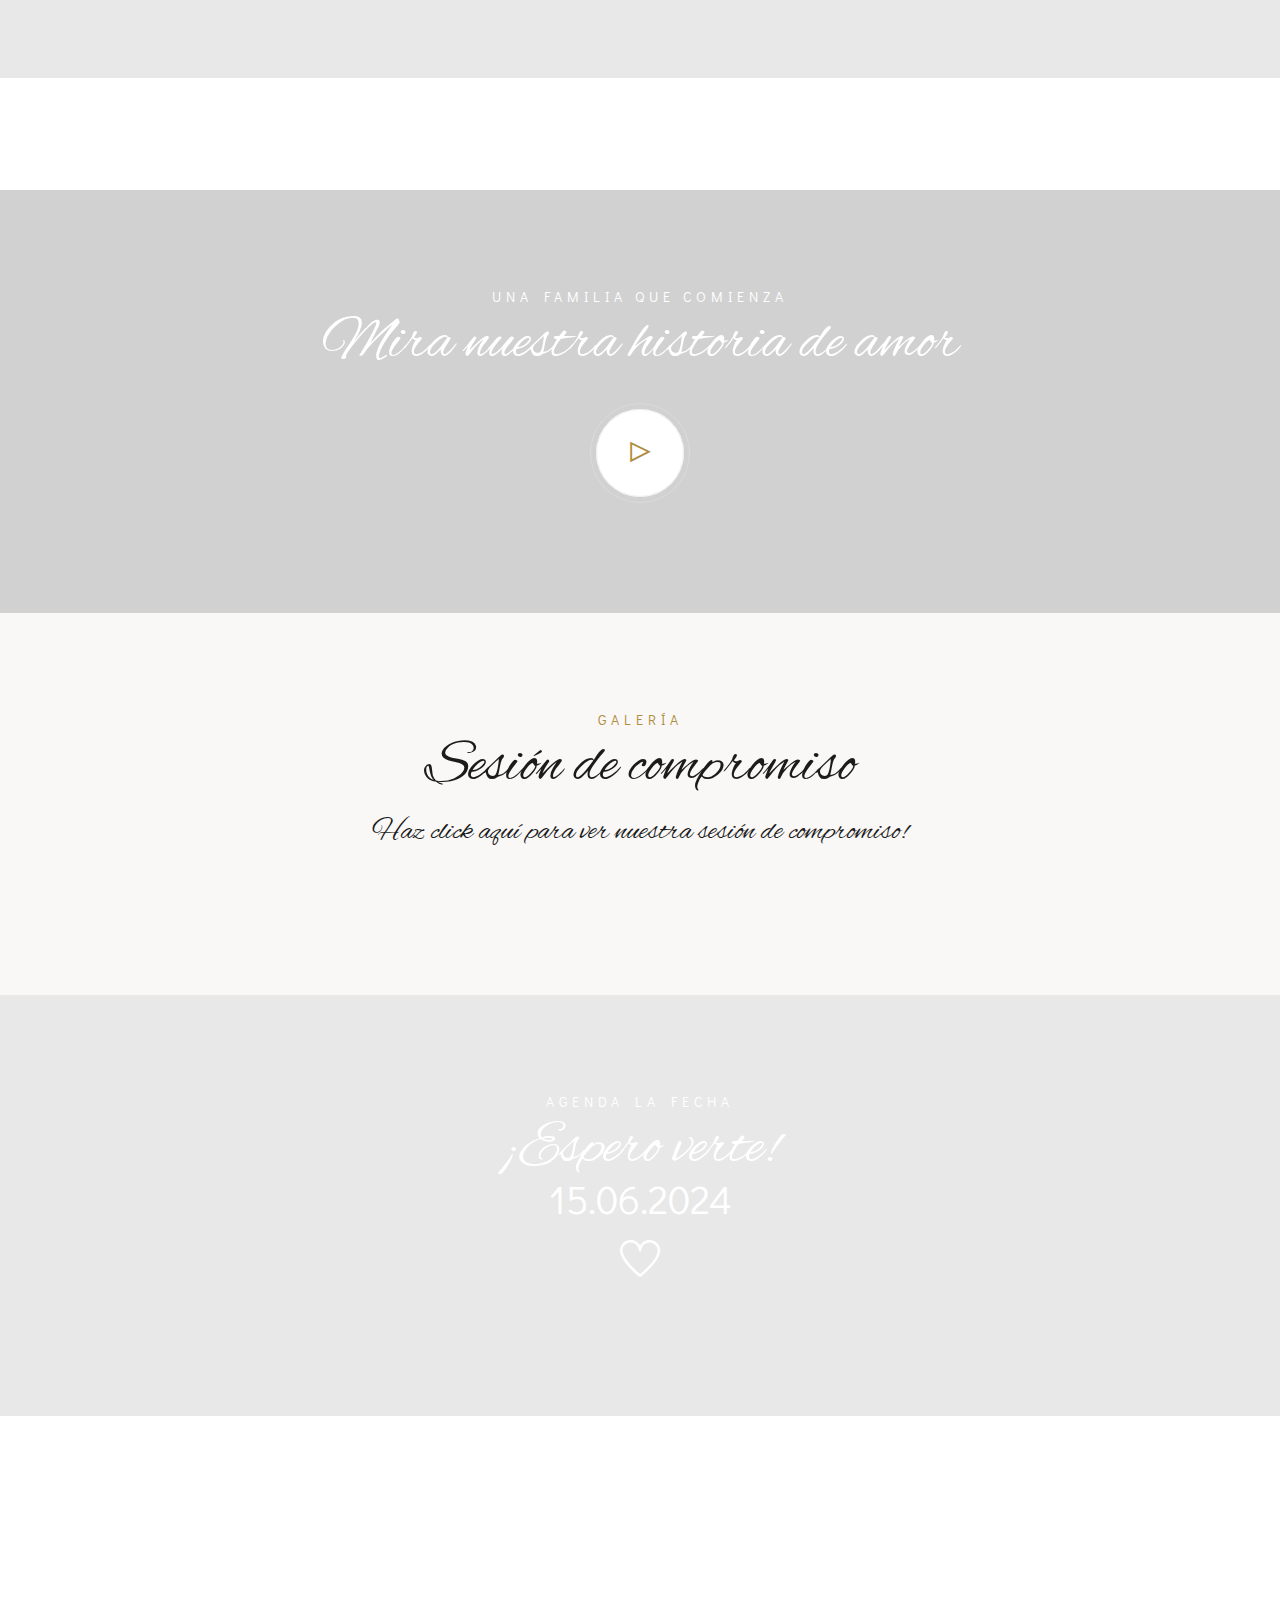
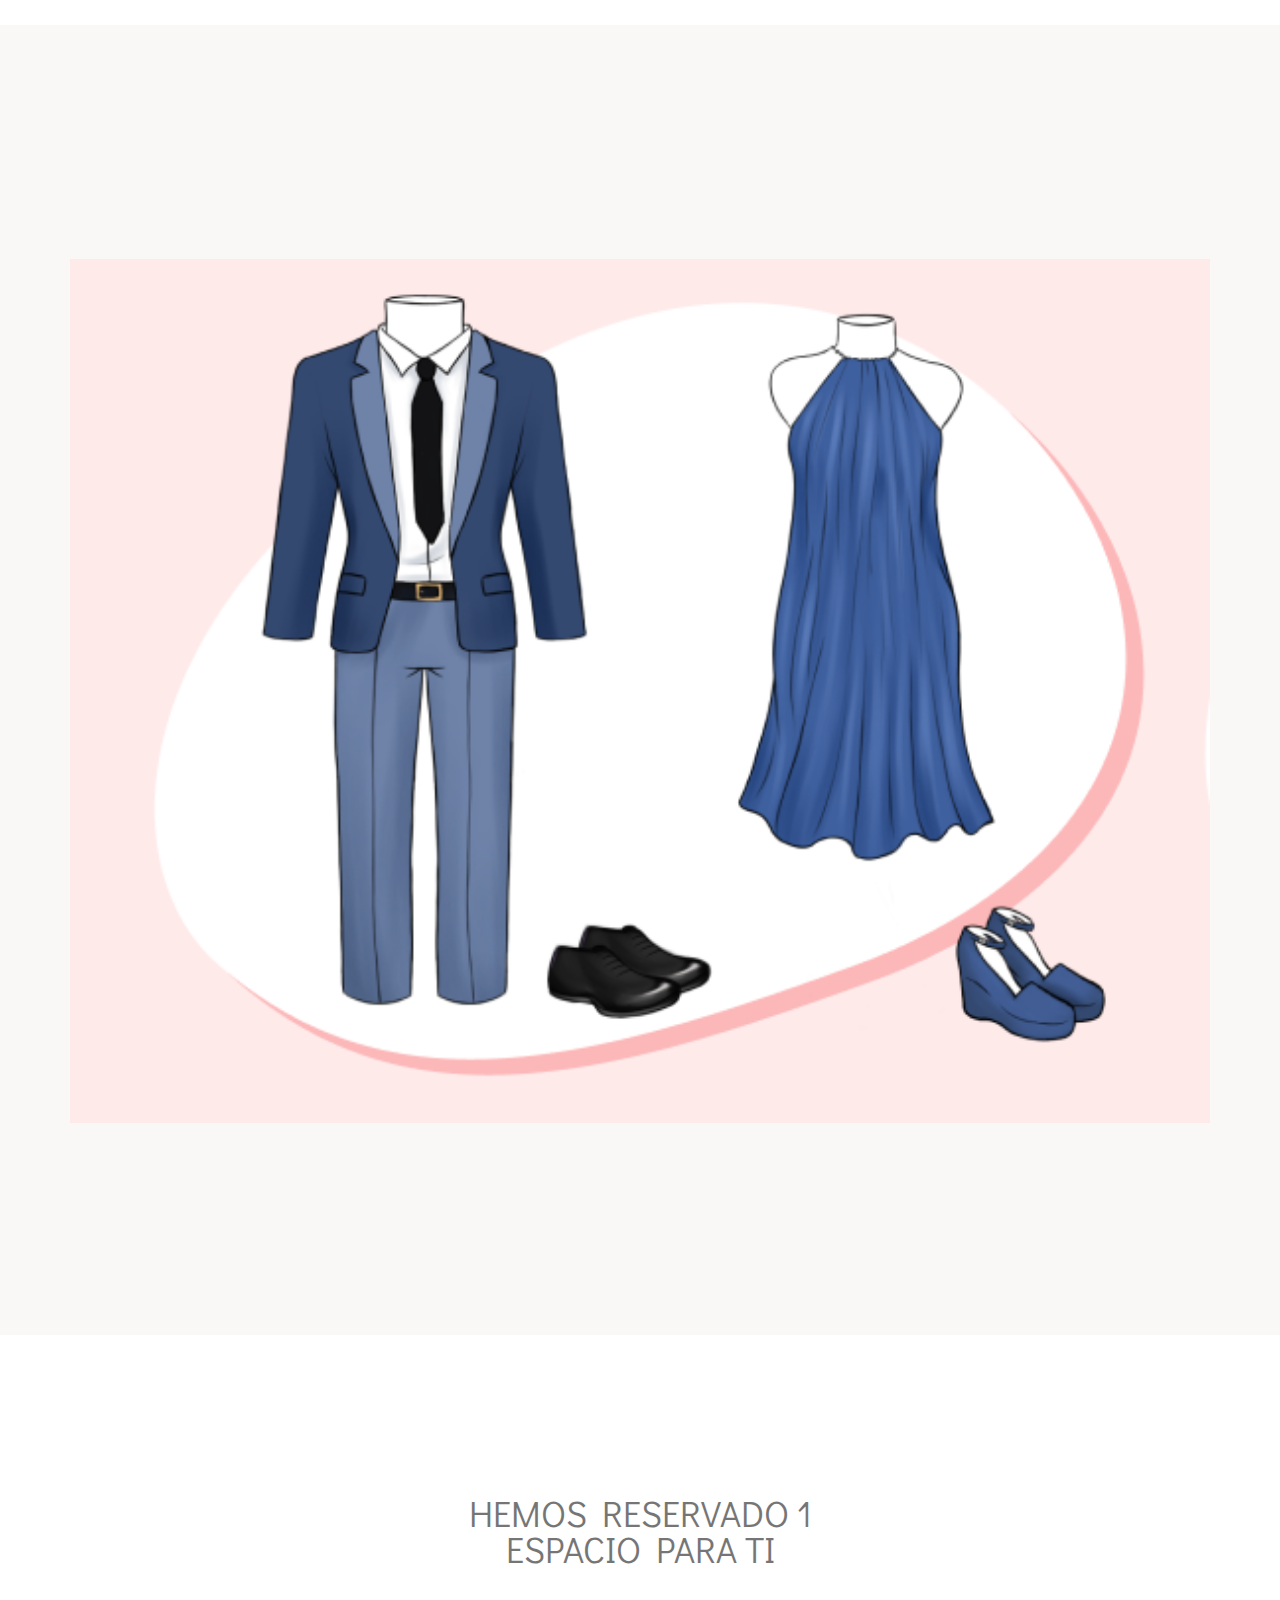
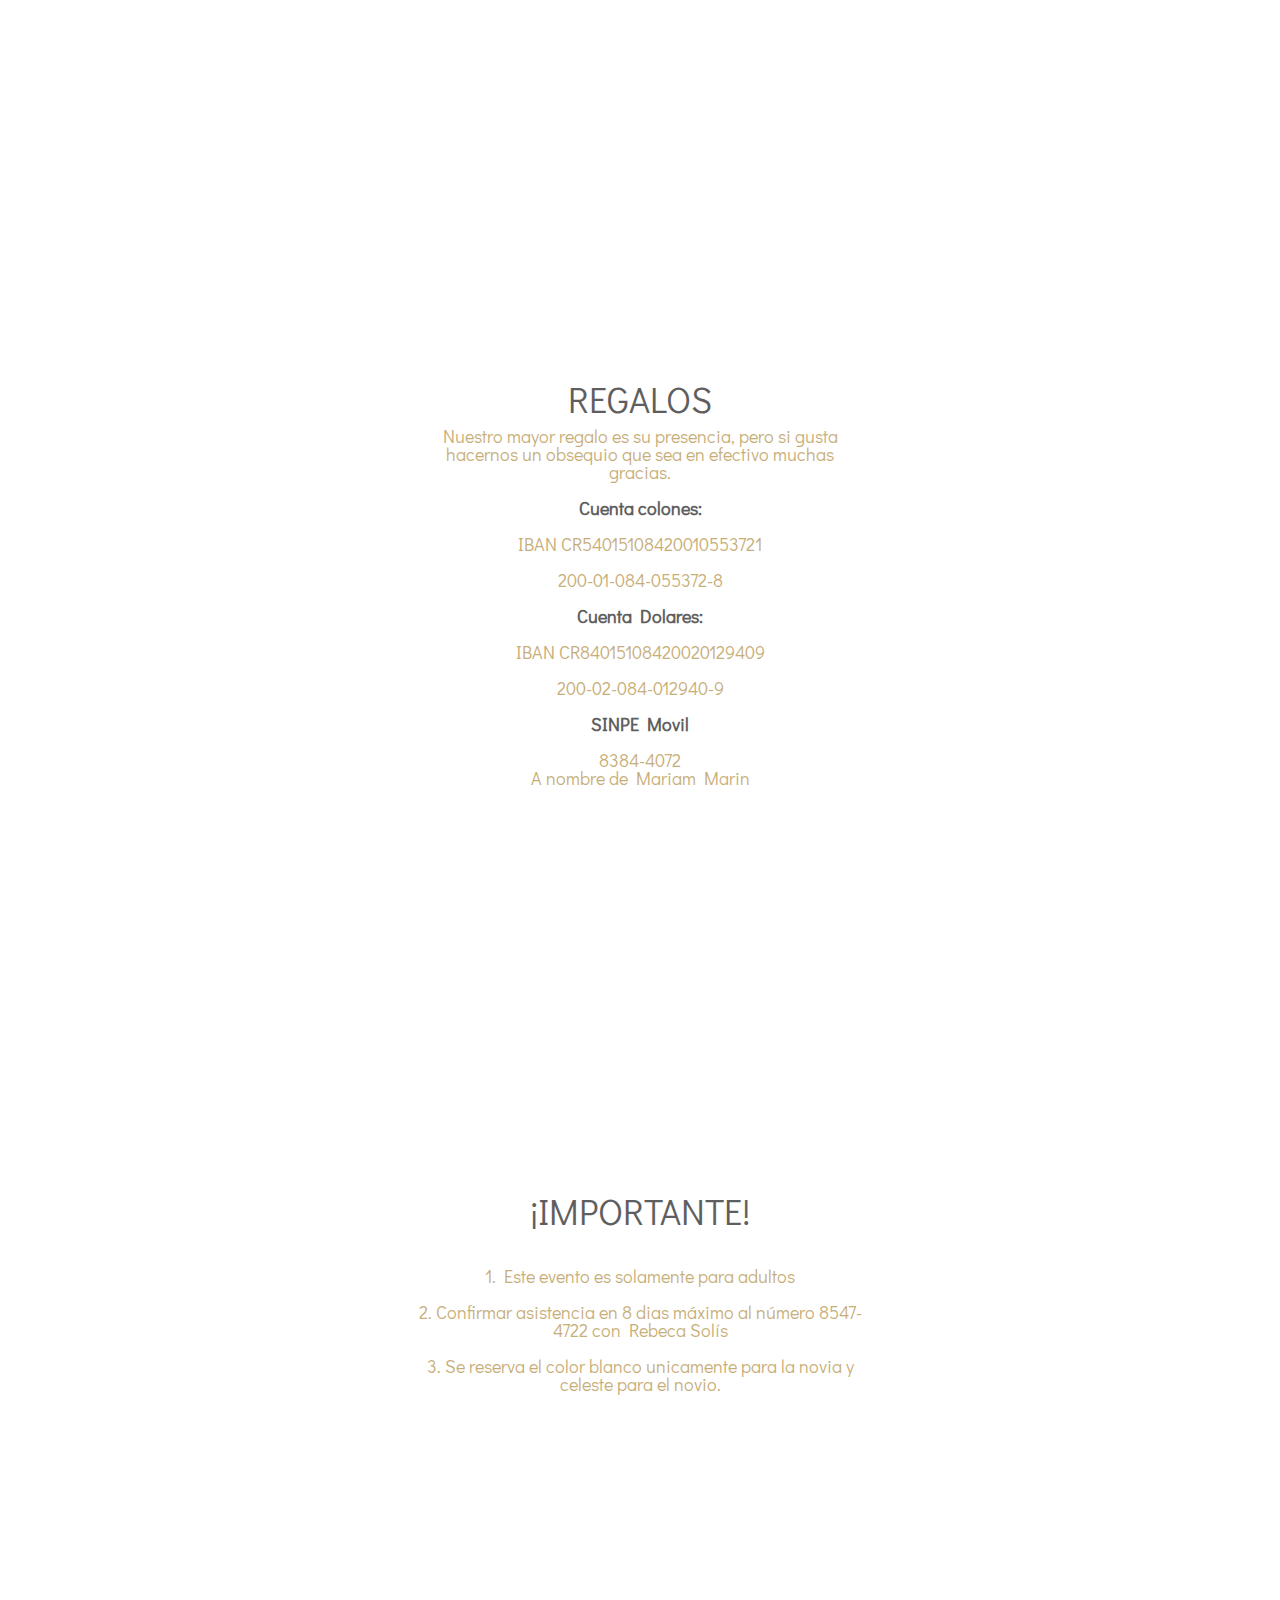
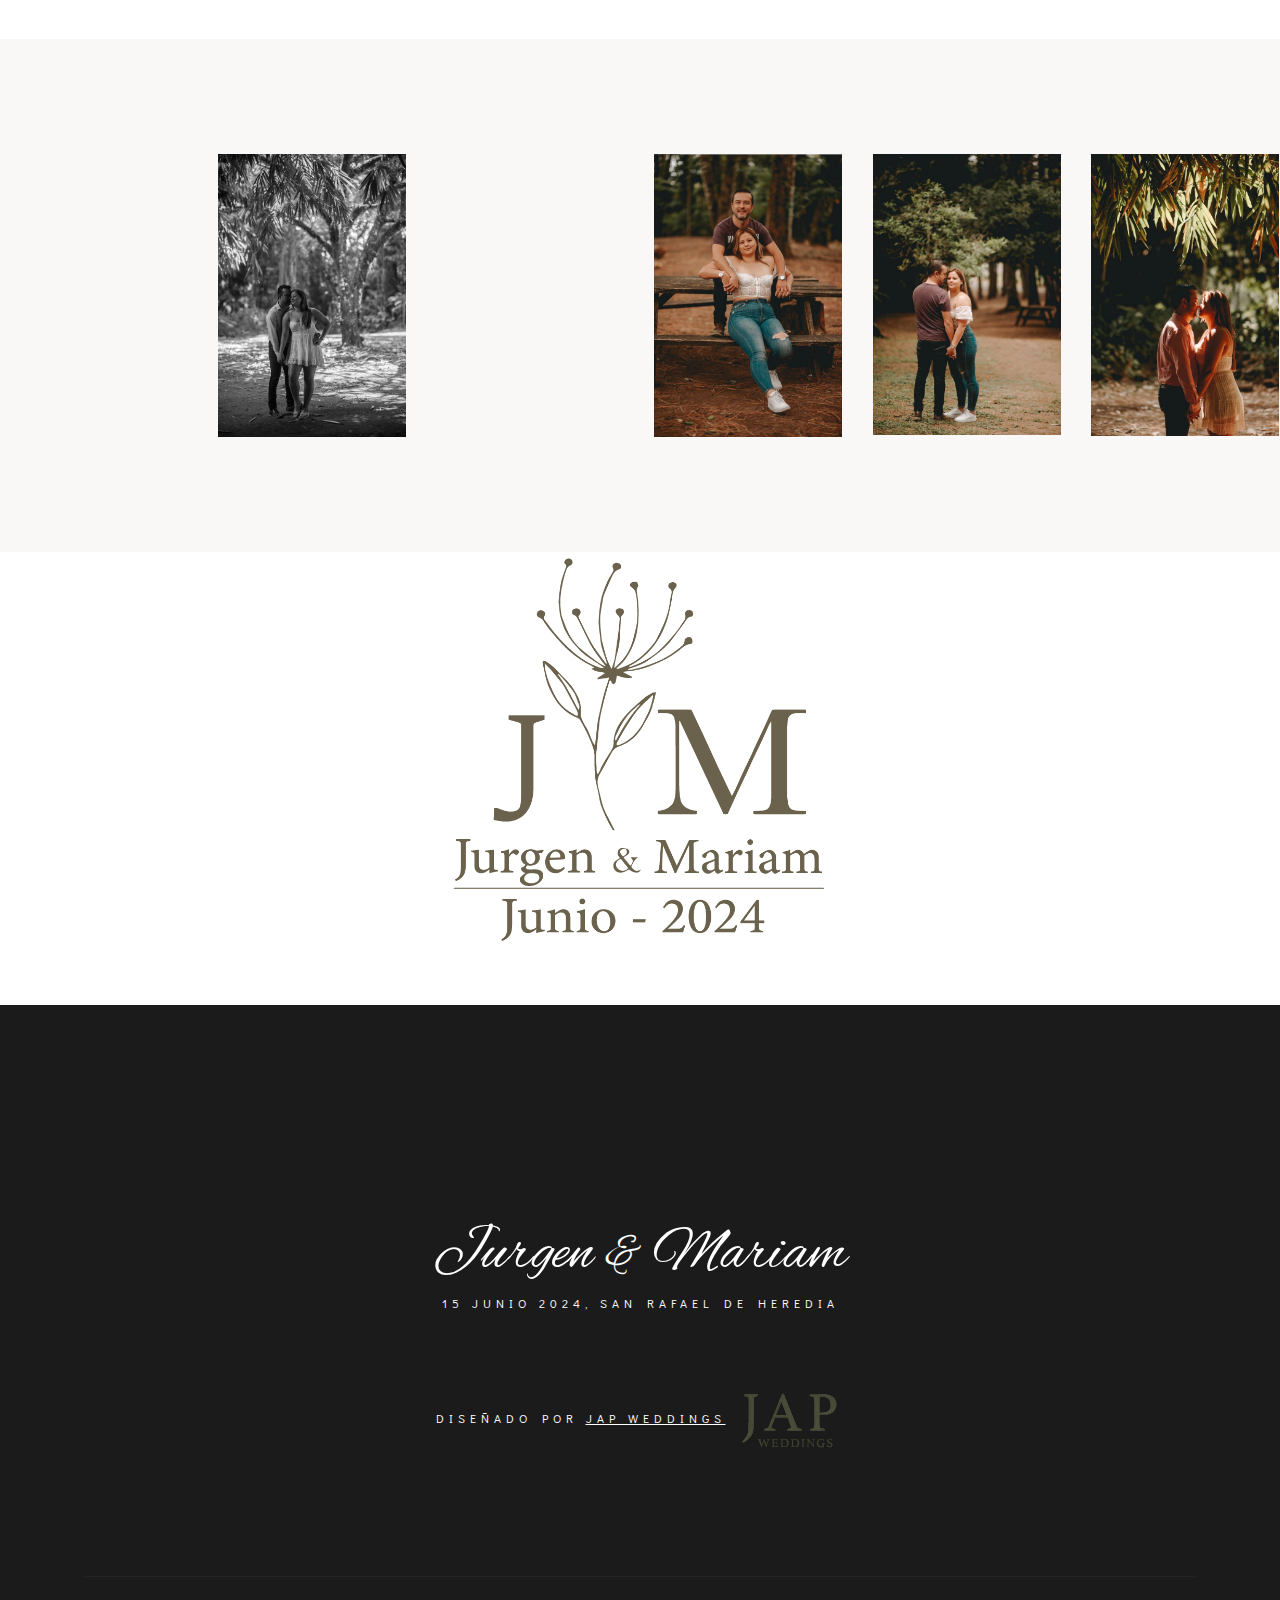
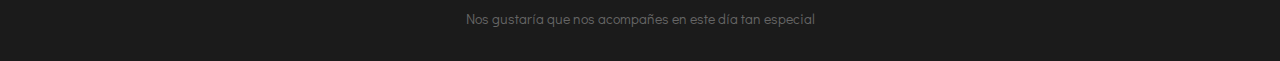
==== commit a3e530af: "Update index.html" ====
--- a/index.html
+++ b/index.html
@@ -415,7 +415,7 @@
                         1. Este evento es solamente para adultos
                         <br>
                         <br>
-                        2. Confirmar asistencia en 8 dias máximo
+                        2. Confirmar asistencia en 8 dias máximo al número 8547-4722 con Rebeca Solís
                         <br>
                         <br>
                         3. Se reserva el color blanco unicamente para la novia y celeste para el novio.
